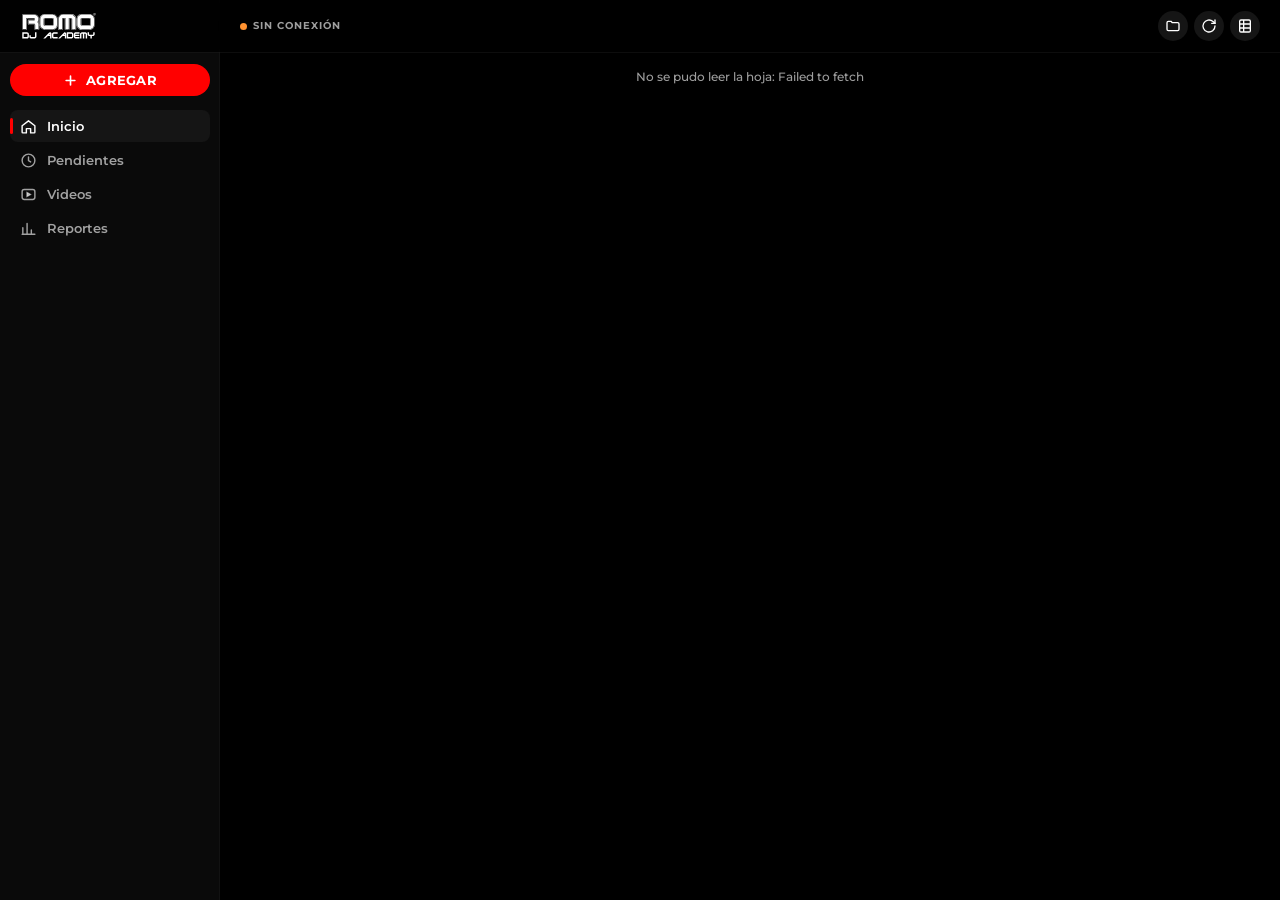
==== index.html @ 92b29b20 "La técnica de ROMO CAMBIOS ya no se pasa a notas: se limpia Marlon: la técnica no sirve para nada. S" ====
<!doctype html>
<html lang="es">
<head>
<meta charset="utf-8">
<!-- Evita que el navegador se quede con una versión vieja cacheada -->
<meta http-equiv="Cache-Control" content="no-cache, no-store, must-revalidate">
<meta http-equiv="Pragma" content="no-cache">
<meta http-equiv="Expires" content="0">
<meta name="viewport" content="width=device-width, initial-scale=1, viewport-fit=cover">
<meta name="theme-color" content="#000000">
<title>Content Team ROMO</title>
<link rel="preconnect" href="https://fonts.googleapis.com">
<link rel="preconnect" href="https://fonts.gstatic.com" crossorigin>
<link rel="stylesheet" href="https://fonts.googleapis.com/css2?family=Montserrat:wght@400;500;600;700;800;900&display=swap">
<style>
/* Marca ROMO (B1g1) + medidas del sistema Apple (apple-design-research). Pirulen/Terminator no se pueden usar en web (licencia de escritorio). */
:root{
  --negro:#000; --card:#0D0D0D; --card-2:#151515; --borde:#1A1A1A; --gris:#8A8A8A;
  --blanco:#fff; --l2:rgba(255,255,255,.62); --l3:rgba(255,255,255,.34);
  --rojo:#FF0000; --rojo-suave:rgba(255,0,0,.14); --cyan:#00FFFF;
  --verde:#30D158; --naranja:#FF9230;
  --fill:rgba(120,120,128,.24); --sep:rgba(84,84,88,.6);
  --font:"Montserrat",system-ui,-apple-system,"Segoe UI",Roboto,sans-serif;
  --m:16px; --tap:44px;
  --spring:linear(0, 0.060 4.2%, 0.186 8.3%, 0.329 12.5%, 0.464 16.7%, 0.583 20.8%, 0.681 25.0%, 0.759 29.2%, 0.820 33.3%, 0.866 37.5%, 0.902 41.7%, 0.928 45.8%, 0.948 50.0%, 0.962 54.2%, 0.973 58.3%, 0.981 62.5%, 0.986 66.7%, 0.990 70.8%, 0.993 75.0%, 0.995 79.2%, 0.996 83.3%, 0.997 87.5%, 0.998 91.7%, 0.999 95.8%, 1);
  --snappy:linear(0, 0.059 4.2%, 0.189 8.3%, 0.342 12.5%, 0.492 16.7%, 0.624 20.8%, 0.732 25.0%, 0.817 29.2%, 0.881 33.3%, 0.927 37.5%, 0.959 41.7%, 0.980 45.8%, 0.993 50.0%, 1.000 54.2%, 1.004 58.3%, 1.006 62.5%, 1.006 66.7%, 1.006 70.8%, 1.005 75.0%, 1.004 79.2%, 1.003 83.3%, 1.002 87.5%, 1.001 91.7%, 1.001 95.8%, 1);
}
@supports not (transition-timing-function: linear(0, 1)){:root{--spring:cubic-bezier(.25,.1,.25,1);--snappy:cubic-bezier(.25,.1,.25,1)}}
*{box-sizing:border-box;margin:0;padding:0}
html{background:var(--negro)}
body{background:var(--negro);color:var(--blanco);font-family:var(--font);-webkit-font-smoothing:antialiased;-moz-osx-font-smoothing:grayscale;font-size:16px;line-height:1.35;overflow-x:hidden}
button,input,textarea,select{font:inherit;color:inherit;-webkit-tap-highlight-color:transparent}
button{cursor:pointer;border:0;background:none}
button:focus{outline:none} button:focus-visible{outline:2px solid var(--cyan);outline-offset:2px}
.wrap{max-width:560px;margin:0 auto;padding:0 0 calc(110px + env(safe-area-inset-bottom))}

/* Barra de arriba */
.top{position:sticky;top:0;z-index:30;display:flex;align-items:center;justify-content:space-between;gap:10px;padding:calc(10px + env(safe-area-inset-top)) var(--m) 10px;background:rgba(0,0,0,.82);-webkit-backdrop-filter:blur(20px) saturate(180%);backdrop-filter:blur(20px) saturate(180%);box-shadow:0 .5px 0 var(--borde)}
.top img{height:30px;display:block}
.live{display:flex;align-items:center;gap:6px;font:700 11px/1 var(--font);letter-spacing:.1em;color:var(--l2);text-transform:uppercase}
.live i{width:7px;height:7px;border-radius:50%;background:var(--naranja)}
.live.ok i{background:var(--verde);box-shadow:0 0 0 3px rgba(48,209,88,.18)}
.top-act{display:flex;gap:6px}
.ico{width:var(--tap);height:var(--tap);border-radius:50%;display:grid;place-items:center;background:var(--card-2);color:var(--blanco);transition:opacity .3s}
.ico:active{opacity:.4;transition:none}
.ico svg{width:20px;height:20px}

/* Títulos */
.page-h{padding:18px var(--m) 4px}
.kicker{font:800 12px/16px var(--font);letter-spacing:.14em;text-transform:uppercase;color:var(--rojo)}
.h1{font:900 34px/38px var(--font);letter-spacing:-.01em;text-transform:uppercase;margin-top:4px}
.sec{display:flex;align-items:baseline;justify-content:space-between;padding:28px var(--m) 10px}
.sec h2{font:800 13px/18px var(--font);letter-spacing:.12em;text-transform:uppercase}
.sec span{font:500 13px/18px var(--font);color:var(--l2)}
.sub{font:500 15px/20px var(--font);color:var(--l2)}

/* Números grandes */
.hero{margin:12px var(--m) 0;border-radius:24px;background:var(--card);box-shadow:inset 0 0 0 1px var(--borde);padding:18px 18px 16px;position:relative;overflow:hidden}
.hero::after{content:"";position:absolute;right:-60px;top:-60px;width:200px;height:200px;border-radius:50%;background:radial-gradient(circle,rgba(255,0,0,.28),transparent 70%);pointer-events:none}
.hero-n{font:900 64px/1 var(--font);letter-spacing:-.03em;font-variant-numeric:tabular-nums}
.hero-row{display:flex;gap:10px;margin-top:14px}
.hero-row > div{flex:1;min-width:0;border-radius:16px;background:var(--card-2);padding:12px}
.mini-n{font:900 28px/1 var(--font);letter-spacing:-.02em;font-variant-numeric:tabular-nums}
.mini-l{font:700 10px/14px var(--font);letter-spacing:.06em;text-transform:uppercase;color:var(--l2);margin-top:6px}
.bar{height:8px;border-radius:4px;background:var(--fill);overflow:hidden;margin-top:14px;display:flex}
.bar i{display:block;height:100%}

/* Alertas */
.alerts{display:flex;gap:10px;overflow-x:auto;padding:0 var(--m) 2px;scroll-snap-type:x mandatory;scroll-padding-inline:var(--m);scrollbar-width:none}
.alerts::-webkit-scrollbar{display:none}
.alert{flex:none;width:78%;max-width:320px;scroll-snap-align:start;border-radius:20px;padding:14px 16px;background:var(--rojo);color:#fff;text-align:left}
.alert.low{background:var(--card);box-shadow:inset 0 0 0 1.5px var(--naranja)}
.alert b{display:block;font:900 20px/24px var(--font);text-transform:uppercase;letter-spacing:-.01em}
.alert small{display:block;font:700 12px/16px var(--font);letter-spacing:.08em;text-transform:uppercase;margin-top:6px;opacity:.9}
.alert.low small{color:var(--naranja)}
.alert:active{filter:brightness(.82);transition:none}

/* Tarjetas y filas */
.card{margin:0 var(--m);border-radius:20px;background:var(--card);box-shadow:inset 0 0 0 1px var(--borde);overflow:hidden}
.row{position:relative;display:flex;align-items:center;gap:12px;min-height:var(--tap);padding:12px 16px;width:100%;text-align:left;transition:background-color .3s}
button.row:active{background:var(--card-2);transition:none}
.row + .row::before{content:"";position:absolute;top:0;right:0;left:16px;height:.5px;background:var(--sep)}
.grow{flex:1;min-width:0}
.t{font:700 16px/21px var(--font)}
.m{font:500 13px/18px var(--font);color:var(--l2)}
.trunc{white-space:nowrap;overflow:hidden;text-overflow:ellipsis}
.num{font:900 22px/1 var(--font);font-variant-numeric:tabular-nums;text-align:right}
.num small{display:block;font:600 11px/14px var(--font);color:var(--l2);letter-spacing:.04em;margin-top:3px}
.dot{width:10px;height:10px;border-radius:50%;flex:none}
.pbar{height:5px;border-radius:3px;background:var(--fill);overflow:hidden;margin-top:8px}
.pbar i{display:block;height:100%;border-radius:3px}
.tag{display:inline-flex;align-items:center;gap:4px;font:800 10px/1 var(--font);letter-spacing:.1em;text-transform:uppercase;border-radius:6px;padding:4px 6px;white-space:nowrap}
.tag.red{background:var(--rojo);color:#fff} .tag.org{background:rgba(255,146,48,.16);color:var(--naranja)} .tag.ok{background:rgba(48,209,88,.14);color:var(--verde)} .tag.cy{background:rgba(0,255,255,.12);color:var(--cyan)} .tag.gr{background:var(--fill);color:var(--l2)}

/* Creadores */
.rank{width:26px;font:900 15px/1 var(--font);color:var(--l3);text-align:center;flex:none}
.rank.r1{color:var(--rojo)}
.av{width:40px;height:40px;border-radius:50%;flex:none;display:grid;place-items:center;font:900 14px/1 var(--font);background:var(--card-2);box-shadow:inset 0 0 0 1.5px var(--borde)}
.quota{display:flex;gap:3px;margin-top:8px}
.quota span{flex:1;height:6px;border-radius:3px;background:var(--fill);overflow:hidden}
.quota span i{display:block;height:100%;background:var(--rojo)}
.quota span i.full{background:var(--verde)}
.role{font:600 12px/16px var(--font);color:var(--l2);margin-top:2px}
.detail-role{display:none;padding:0 16px 14px 82px;font:500 13px/19px var(--font);color:var(--l2)}
.detail-role.open{display:block}

/* Segmentado y flechas */
.seg{position:relative;display:grid;grid-auto-flow:column;grid-auto-columns:1fr;background:var(--fill);border-radius:980px;padding:2px;height:36px;margin:0 var(--m)}
.seg button{position:relative;z-index:1;border-radius:980px;font:700 13px/1 var(--font);letter-spacing:.02em}
.seg button:active:not([aria-pressed="true"]){opacity:.45}
.seg .th{position:absolute;top:2px;bottom:2px;left:2px;border-radius:980px;background:#3A3A3C;transition:transform .75s var(--snappy)}
.nav-mes{display:flex;align-items:center;justify-content:space-between;margin:12px var(--m) 10px}
.nav-mes b{font:800 15px/20px var(--font);text-transform:capitalize}
.arrow{width:var(--tap);height:var(--tap);border-radius:50%;background:var(--card-2);font:700 20px/1 var(--font)}
.arrow:disabled{opacity:.25}
.arrow:active{opacity:.4}

/* Buscar y filtros */
.search{display:flex;align-items:center;gap:8px;height:44px;margin:12px var(--m) 0;padding:0 14px;border-radius:14px;background:var(--card-2);color:var(--l2)}
.search input{flex:1;min-width:0;border:0;background:none;outline:none;font:500 16px/22px var(--font);color:var(--blanco)}
.search input::placeholder{color:var(--l3)}
.chips{display:flex;gap:8px;overflow-x:auto;padding:12px var(--m) 2px;scrollbar-width:none}
.chips::-webkit-scrollbar{display:none}
.chip{flex:none;height:36px;border-radius:980px;padding:0 14px;background:var(--card-2);font:700 13px/1 var(--font);display:flex;align-items:center;gap:6px;white-space:nowrap}
.chip[aria-pressed="true"]{background:var(--blanco);color:#000}
.chip:active{opacity:.45;transition:none}

/* Filas de video */
.vid-act{display:flex;gap:6px;flex:none}
.btn{border-radius:980px;min-height:var(--tap);padding:0 18px;font:800 15px/1 var(--font);letter-spacing:.02em;display:inline-flex;align-items:center;justify-content:center;gap:6px;transition:filter .35s,opacity .35s,background-color .35s}
.btn:active{transition:none}
.btn-red{background:var(--rojo);color:#fff;text-transform:uppercase}
.btn-red:active{filter:brightness(.82)}
.btn-red:disabled{background:var(--fill);color:var(--l3);filter:none;cursor:default}
.btn-gray{background:var(--card-2);color:var(--blanco)}
.btn-gray:active{opacity:.4}
.btn-sm{min-height:36px;padding:0 12px;font-size:13px;text-transform:none;letter-spacing:0}
.btn-wide{width:100%;min-height:52px;font-size:16px}
.fill-dots{display:flex;gap:3px;margin-top:6px}
.fill-dots i{width:16px;height:4px;border-radius:2px;background:var(--fill)}
.fill-dots i.on{background:var(--verde)}

/* Data para Peter */
.dato{display:flex;align-items:center;gap:10px;padding:10px 16px}
.dato .lab{width:120px;flex:none;font:600 13px/17px var(--font)}
.dato .track{flex:1;height:10px;border-radius:5px;background:var(--fill);overflow:hidden}
.dato .track i{display:block;height:100%;background:var(--blanco);border-radius:5px}
[data-w]{transform:scaleX(0);transform-origin:left center}
[data-w].grown{transform:none;transition:transform .9s var(--spring)}
.dato .val{width:34px;text-align:right;font:800 14px/1 var(--font);font-variant-numeric:tabular-nums}
.empty{padding:22px 16px;text-align:center;color:var(--l2);font:500 14px/20px var(--font)}

/* Barra fija abajo: lo único que flota → cristal */
.tabbar{position:fixed;left:50%;transform:translateX(-50%);bottom:calc(12px + env(safe-area-inset-bottom));z-index:40;width:calc(100% - 24px);max-width:520px;height:66px;border-radius:980px;
  display:grid;grid-template-columns:1fr 1fr 76px 1fr 1fr;align-items:center;padding:0 6px;
  background:rgba(22,22,23,.72);-webkit-backdrop-filter:blur(20px) saturate(180%);backdrop-filter:blur(20px) saturate(180%);
  box-shadow:inset 0 0 0 .5px rgba(255,255,255,.18),inset 0 1px 0 rgba(255,255,255,.12),0 12px 30px -10px rgba(0,0,0,.8)}
.tabbar .tb{height:54px;border-radius:980px;display:flex;flex-direction:column;align-items:center;justify-content:center;gap:3px;font:700 10px/12px var(--font);letter-spacing:.04em;color:var(--l2);position:relative}
.tabbar .tb svg{width:24px;height:24px}
.tabbar .tb[aria-selected="true"]{color:var(--blanco)}
.tabbar .tb[aria-selected="true"]::after{content:"";position:absolute;bottom:3px;width:5px;height:5px;border-radius:50%;background:var(--rojo)}
.tabbar .tb:active{opacity:.45}
.tabbar .badge{position:absolute;top:4px;left:calc(50% + 6px);min-width:18px;height:18px;border-radius:9px;background:var(--rojo);color:#fff;font:800 10px/18px var(--font);padding:0 5px}
.fab{width:62px;height:62px;border-radius:50%;justify-self:center;background:var(--rojo);color:#fff;display:grid;place-items:center;box-shadow:0 6px 16px -6px rgba(0,0,0,.7);transition:filter .3s}
.fab:active{filter:brightness(.82);transition:none}
.fab svg{width:28px;height:28px}

/* Hoja (sheet) */
.dim{position:fixed;inset:0;background:rgba(0,0,0,.55);opacity:0;pointer-events:none;transition:opacity .3s;z-index:60}
.dim.show{opacity:1;pointer-events:auto}
.sheet{position:fixed;left:50%;bottom:0;z-index:61;width:100%;max-width:560px;max-height:calc(100% - 40px);background:#111;border-radius:30px 30px 0 0;display:flex;flex-direction:column;
  transform:translate(-50%,104%);transition:transform .45s ease-in;box-shadow:0 -10px 40px rgba(0,0,0,.6)}
.sheet.show{transform:translate(-50%,0);transition:transform .7s var(--spring)}
.grab{width:36px;height:5px;border-radius:3px;background:var(--l3);margin:8px auto 2px;flex:none}
.sh-head{display:flex;align-items:center;justify-content:space-between;padding:4px 8px 4px var(--m);flex:none}
.sh-body{overflow-y:auto;padding:0 0 12px;scrollbar-width:none}
.sh-body::-webkit-scrollbar{display:none}
.sh-foot{flex:none;padding:12px var(--m) calc(16px + env(safe-area-inset-bottom));box-shadow:0 -.5px 0 var(--sep);background:#111}
.close{width:var(--tap);height:var(--tap);border-radius:50%;background:var(--card-2);font:700 18px/1 var(--font);color:var(--l2)}
.step{display:flex;gap:12px;padding:18px var(--m) 0}
.step .n{width:28px;height:28px;border-radius:50%;flex:none;display:grid;place-items:center;font:900 13px/1 var(--font);background:var(--card-2);color:var(--l2);transition:background-color .3s,color .3s}
.step.done .n{background:var(--verde);color:#000}
.step .q{font:800 15px/20px var(--font);text-transform:uppercase;letter-spacing:.04em;margin:4px 0 10px}
.field{width:100%;border:0;border-radius:14px;background:var(--card-2);padding:12px 14px;font:500 16px/22px var(--font);outline:none;resize:none}
.field:focus{box-shadow:inset 0 0 0 2px var(--cyan)}
.field::placeholder{color:var(--l3)}
.pills{display:flex;flex-wrap:wrap;gap:8px}
.pill{min-height:40px;border-radius:980px;padding:0 14px;background:var(--card-2);font:700 14px/1 var(--font);transition:background-color .25s}
.pill[aria-checked="true"]{background:var(--rojo);color:#fff}
.pill:active{opacity:.5;transition:none}
.st{font:600 13px/18px var(--font);padding-top:6px}
.st.ok{color:var(--verde)} .st.bad{color:var(--naranja)} .st.idle{color:var(--l3)}
.miss{font:700 13px/18px var(--font);color:var(--naranja);text-align:center;min-height:26px;padding-bottom:8px}
.menu-big{display:grid;gap:10px;padding:8px var(--m) 4px}
.menu-big button{display:flex;align-items:center;gap:14px;border-radius:20px;background:var(--card-2);padding:16px;text-align:left;min-height:72px}
.menu-big button:active{opacity:.5}
.menu-big .mi{width:44px;height:44px;border-radius:14px;flex:none;display:grid;place-items:center;background:var(--rojo-suave);color:var(--rojo)}
.menu-big .mi svg{width:24px;height:24px}

.toast{position:fixed;left:50%;top:calc(70px + env(safe-area-inset-top));transform:translate(-50%,-14px);opacity:0;z-index:90;background:#2C2C2E;border-radius:980px;padding:11px 18px;font:700 14px/18px var(--font);white-space:nowrap;transition:transform .5s var(--spring),opacity .2s;pointer-events:none;max-width:92%}
.toast.show{transform:translate(-50%,0);opacity:1}
.skel{height:120px;margin:12px var(--m);border-radius:20px;background:linear-gradient(90deg,#0d0d0d 25%,#171717 50%,#0d0d0d 75%);background-size:200% 100%;animation:sk 1.2s linear infinite}
@keyframes sk{to{background-position:-200% 0}}
[hidden]{display:none!important}
.fab-l,.desk-col{display:none}
.l3{color:var(--l3)}

/* ================= ESCRITORIO (≥ 1024 px) =================
   Mismo color, letra y resortes. Cambia: barra lateral en vez de barra abajo,
   ficha como ventana centrada, hover en filas, controles más compactos. */
@media (min-width:1024px){
  :root{--m:24px;--side:232px}
  .top{padding:12px 28px 12px calc(var(--side) + 28px);z-index:45}
  .top img{position:fixed;left:28px;top:20px;height:34px}
  .top .live{margin-right:auto}
  .wrap{max-width:none;margin:0 0 0 var(--side);padding:0 12px 60px}
  .page-h{padding:28px var(--m) 4px}
  .h1{font-size:44px;line-height:48px}

  /* Barra lateral: lo único que flota → cristal */
  .tabbar{left:0;top:0;bottom:0;transform:none;width:var(--side);max-width:none;height:auto;border-radius:0;
    display:flex;flex-direction:column;align-items:stretch;gap:4px;padding:84px 14px 20px;z-index:35;
    background:rgba(13,13,13,.78);box-shadow:inset -.5px 0 0 var(--borde)}
  .tabbar .tb{flex-direction:row;justify-content:flex-start;gap:12px;height:44px;padding:0 14px;border-radius:12px;font:700 14px/1 var(--font);letter-spacing:0}
  .tabbar .tb svg{width:20px;height:20px}
  .tabbar .tb[aria-selected="true"]{background:var(--card-2)}
  .tabbar .tb[aria-selected="true"]::after{bottom:auto;left:0;top:12px;width:3px;height:20px;border-radius:2px}
  .tabbar .badge{position:static;margin-left:auto;top:auto;left:auto}
  .fab{order:-1;width:100%;height:48px;border-radius:980px;display:flex;gap:8px;justify-content:center;margin-bottom:14px;font:800 15px/1 var(--font);text-transform:uppercase;letter-spacing:.04em}
  .fab svg{width:20px;height:20px}
  .fab-l{display:inline}

  /* Inicio en grilla */
  .dash{display:grid;grid-template-columns:repeat(12,1fr);gap:0 8px;align-items:start}
  .dash > section{min-width:0}
  .b-hero{grid-column:1 / span 7}
  .b-ficha{grid-column:8 / span 5}
  .b-ficha .sec{padding-top:12px}
  .b-alert{grid-column:1 / -1;order:3}
  .b-cats{grid-column:1 / span 6;order:4}
  .b-crea{grid-column:7 / span 6;order:5}
  .b-mes{grid-column:1 / span 6;order:6}
  .b-data{grid-column:7 / span 6;order:7}
  .b-hero{order:1}.b-ficha{order:2}
  .hero{padding:24px}
  .hero-n{font-size:88px}
  .mini-n{font-size:34px}
  .alerts{flex-wrap:wrap;overflow:visible}
  .alert{width:auto;flex:1 1 220px;max-width:none}

  /* Grupos en dos columnas */
  .groups{display:grid;grid-template-columns:1fr 1fr;gap:0 8px;align-items:start}
  .groups > section{min-width:0}

  /* Videos: más columnas */
  .search{max-width:640px}
  .desk-col{display:block;flex:none}
  .desk-desc{flex:1.4;min-width:0;font:500 13px/18px var(--font);color:var(--l2);white-space:nowrap;overflow:hidden;text-overflow:ellipsis}
  .desk-est{width:96px;text-align:right}
  .groups .desk-col{display:none}

  /* Controles compactos (puntero preciso) */
  .ico,.arrow{width:36px;height:36px}
  .btn-sm{min-height:32px}
  .seg{max-width:360px}
  .nav-mes{max-width:none}

  /* Ficha: ventana centrada en vez de hoja desde abajo */
  .sheet{left:50%;top:50%;bottom:auto;width:600px;max-height:min(860px,calc(100vh - 64px));border-radius:24px;
    transform:translate(-50%,-48%) scale(.98);opacity:0;pointer-events:none;transition:transform .25s ease-in,opacity .2s ease-in}
  .sheet.show{transform:translate(-50%,-50%);opacity:1;pointer-events:auto;transition:transform .6s var(--spring),opacity .15s}
  .sheet .grab{display:none}
  .sh-head{padding:18px 14px 6px 24px}
  .sh-foot{padding:14px 24px 20px;border-radius:0 0 24px 24px}
  .step{padding-left:24px;padding-right:24px}
  .menu-big{padding:8px 24px 4px}
  .toast{top:20px}
}
@media (min-width:1024px) and (hover:hover){
  button.row:hover,.row:hover{background:var(--card-2)}
  .tabbar .tb:hover{background:rgba(255,255,255,.05);color:var(--blanco)}
  .chip:hover:not([aria-pressed="true"]),.pill:hover:not([aria-checked="true"]),.btn-gray:hover,.ico:hover,.arrow:hover:not(:disabled){background:#222}
  .alert:hover{filter:brightness(1.08)}
  .btn-red:hover:not(:disabled),.fab:hover{filter:brightness(1.1)}
  .vid-act{opacity:.9}
}

/* ===== Escritorio a escala Mac (apple-design-research · escritorio.md + tipografía macOS):
   texto 13, títulos 26, controles 28–32, barra lateral 220 con filas de 32 ===== */
@media (min-width:1024px){
  :root{--m:20px;--side:220px;--tap:32px}
  body{font-size:13px}
  .top{padding:8px 20px 8px calc(var(--side) + 20px);min-height:52px}
  .top img{left:22px;top:13px;height:26px}
  .live{font-size:10px}
  .ico,.arrow{width:30px;height:30px}
  .ico svg{width:16px;height:16px}
  .arrow{font-size:15px}

  .tabbar{padding:64px 10px 16px;gap:2px}
  .tabbar .tb{height:32px;padding:0 10px;gap:10px;border-radius:8px;font:600 13px/1 var(--font)}
  .tabbar .tb svg{width:17px;height:17px}
  .tabbar .tb[aria-selected="true"]::after{top:8px;height:16px}
  .tabbar .badge{min-width:20px;height:18px;font-size:11px;line-height:18px}
  .fab{height:32px;font:700 13px/1 var(--font);letter-spacing:.02em;margin-bottom:12px;box-shadow:none}
  .fab svg{width:15px;height:15px}

  .wrap{padding:0 8px 48px}
  .page-h{padding:20px var(--m) 2px}
  .kicker{font-size:11px;line-height:14px}
  .h1{font:800 26px/32px var(--font);letter-spacing:0;margin-top:2px}
  .sec{padding:22px var(--m) 8px}
  .sec h2{font-size:11px;line-height:14px}
  .sec span,.sub{font-size:12px;line-height:16px}

  .hero{padding:16px 18px;border-radius:16px}
  .hero::after{width:140px;height:140px;right:-40px;top:-40px;opacity:.7}
  .hero-n{font-size:48px}
  .hero-row{gap:8px;margin-top:12px}
  .hero-row > div{padding:10px 12px;border-radius:10px}
  .mini-n{font-size:22px}
  .mini-l{font-size:10px;margin-top:4px}
  .bar{height:6px;margin-top:12px}
  .b-ficha .sec{padding-top:20px}

  .alerts{display:grid;grid-template-columns:repeat(auto-fill,minmax(160px,1fr));gap:8px}
  .alert{width:auto;padding:10px 12px;border-radius:12px}
  .alert b{font:800 13px/17px var(--font)}
  .alert small{font:600 11px/14px var(--font);margin-top:3px;text-transform:none;letter-spacing:0}

  .card{border-radius:14px}
  .row{min-height:36px;padding:8px 14px;gap:10px}
  .row + .row::before{left:14px}
  .t{font:600 13px/17px var(--font)}
  .m{font:500 12px/16px var(--font)}
  .num{font-size:17px}
  .num small{font-size:10px;margin-top:2px}
  .dot{width:8px;height:8px}
  .pbar{height:4px;margin-top:6px}
  .rank{width:20px;font-size:12px}
  .av{width:28px;height:28px;font-size:11px}
  .role{font-size:11px;line-height:14px}
  .quota{margin-top:6px} .quota span{height:4px}
  .detail-role{padding:0 14px 10px 72px;font-size:12px;line-height:17px}
  .tag{font-size:9px;padding:3px 5px}
  .fill-dots i{width:12px;height:3px}
  .dato{padding:6px 14px}.dato .lab{width:110px;font-size:12px}.dato .track{height:6px}.dato .val{font-size:12px}
  .empty{font-size:12px;line-height:17px;padding:16px 14px}

  .seg{height:28px;max-width:280px}
  .seg button{font-size:12px}
  .nav-mes{margin:10px var(--m) 8px}
  .nav-mes b{font-size:13px}
  .search{height:32px;border-radius:8px;padding:0 10px;margin-top:10px;max-width:420px}
  .search input{font-size:13px}
  .chips{gap:6px;padding-top:10px}
  .chip{height:28px;padding:0 11px;font-size:12px}
  .btn{min-height:32px;padding:0 14px;font-size:13px}
  .btn-sm{min-height:26px;padding:0 10px;font-size:12px}
  .btn-wide{min-height:36px;font-size:13px}
  .desk-desc{font-size:12px}
  .desk-est{width:80px}

  .sheet{width:520px;max-width:520px;border-radius:16px}
  .sh-head{padding:14px 12px 4px 20px}
  .sh-head > div > div:last-child{font-size:22px!important;line-height:28px!important}
  .close{width:28px;height:28px;font-size:13px}
  .step{padding:14px 20px 0;gap:10px}
  .step .n{width:22px;height:22px;font-size:11px}
  .step .q{font-size:12px;line-height:16px;margin:3px 0 8px}
  .pills{gap:6px}
  .pill{min-height:28px;padding:0 11px;font-size:12px}
  .field{font-size:13px;line-height:18px;padding:8px 10px;border-radius:8px}
  .st,.miss{font-size:12px}
  .sh-foot{padding:12px 20px 16px;border-radius:0 0 16px 16px}
  .menu-big{padding:6px 20px 4px;gap:8px}
  .menu-big button{min-height:56px;padding:10px 12px;border-radius:12px}
  .menu-big .mi{width:32px;height:32px;border-radius:9px}
  .menu-big .mi svg{width:18px;height:18px}
  .toast{font-size:13px;padding:8px 14px}
}
@media (min-width:1440px){ .wrap{padding-right:40px} .dash,.groups{max-width:1280px} }

@media (prefers-reduced-motion:reduce){*{transition-duration:.12s!important;animation:none!important}}

/* ===== Formularios de la app (editar, agregar, tanda, guía) ===== */
.sh-title{font:900 30px/34px var(--font);text-transform:uppercase}
.form{display:grid;gap:12px;padding:6px var(--m) 0}
.fl{display:grid;gap:6px;min-width:0}
.fl > span{font:700 11px/14px var(--font);letter-spacing:.08em;text-transform:uppercase;color:var(--l2)}
.f2{display:grid;grid-template-columns:1fr 1fr;gap:10px}
select.field{appearance:none;-webkit-appearance:none;background-image:linear-gradient(45deg,transparent 50%,var(--l2) 50%),linear-gradient(135deg,var(--l2) 50%,transparent 50%);background-position:calc(100% - 18px) 50%,calc(100% - 13px) 50%;background-size:5px 5px;background-repeat:no-repeat;padding-right:32px;cursor:pointer}
input[type="date"].field{min-height:46px;color-scheme:dark}
.field{min-width:0;max-width:100%}
input[type="date"].field{width:100%;-webkit-appearance:none;appearance:none}
.seg-in{margin:0;height:40px}
details.datos{margin:22px var(--m) 0;border-radius:16px;background:var(--card);box-shadow:inset 0 0 0 1px var(--borde)}
details.datos summary{list-style:none;cursor:pointer;padding:14px 16px;font:800 13px/18px var(--font);letter-spacing:.1em;text-transform:uppercase;display:flex;justify-content:space-between}
details.datos summary::-webkit-details-marker{display:none}
details.datos summary::after{content:"⌄";color:var(--l2);transition:transform .3s}
details.datos[open] summary::after{transform:rotate(180deg)}
details.datos .form{padding:0 16px 16px}
.btn-del{justify-self:start;min-height:var(--tap);padding:0 4px;color:var(--rojo);font:700 14px/1 var(--font)}
.btn-del:active{opacity:.4}
.tools{display:flex;gap:10px;align-items:center;padding:0 var(--m)}
.tools .search{flex:1;margin:12px 0 0}
.sel-wrap{display:flex;align-items:center;gap:8px;margin-top:12px}
.sel{height:44px;border:0;border-radius:14px;background-color:var(--card-2);color:var(--blanco);padding:0 32px 0 12px;font:600 14px/1 var(--font);appearance:none;-webkit-appearance:none;background-image:linear-gradient(45deg,transparent 50%,var(--l2) 50%),linear-gradient(135deg,var(--l2) 50%,transparent 50%);background-position:calc(100% - 16px) 50%,calc(100% - 11px) 50%;background-size:5px 5px;background-repeat:no-repeat}
.sel-wrap .m{display:none}
.lnk{color:var(--cyan);font:700 13px/1 var(--font);text-decoration:underline}
.guia-ok{display:flex;flex-direction:column;gap:6px;border-radius:12px;background:var(--card-2);padding:12px;font:700 15px/1.2 var(--font)}
.guia-ok .tag{align-self:flex-start;margin-bottom:4px}
.guia-ok.bad span{color:var(--l2);text-decoration:line-through}
.cfg{display:grid;grid-template-columns:repeat(auto-fill,minmax(120px,1fr));gap:8px;margin-top:10px}
.cfg div{border-radius:12px;background:var(--card-2);padding:10px 12px;display:grid;gap:3px}
.cfg b{font:800 15px/1.2 var(--font)}
.gstep{display:flex;gap:10px;margin-top:10px;align-items:flex-start}
.gstep .n{width:24px;height:24px;border-radius:50%;flex:none;display:grid;place-items:center;font:900 12px/1 var(--font)}
.next-box{display:flex;gap:16px;align-items:center;border-radius:14px;background:var(--card-2);padding:14px 16px}
a.btn{text-decoration:none}
@media (min-width:1024px){
  .sh-title{font-size:22px;line-height:28px}
  .form{gap:10px}
  .fl > span{font-size:10px}
  input[type="date"].field{min-height:34px}
  .seg-in{height:30px}
  details.datos{margin:16px 20px 0;border-radius:12px}
  details.datos summary{padding:10px 14px;font-size:11px}
  details.datos .form{padding:0 14px 14px}
  .btn-del{min-height:28px;font-size:12px}
  .tools .search{margin-top:10px}
  .sel-wrap{margin-top:10px}.sel-wrap .m{display:inline}
  .sel{height:32px;border-radius:8px;font-size:12px}
  .guia-ok{font-size:13px;padding:10px}
  .cfg b{font-size:13px}
  .next-box{padding:10px 12px}
  .vid-act .btn-sm{min-width:28px}
}
</style>
</head>
<body>
<header class="top">
  <img src="logo-romo.svg" alt="ROMO DJ Academy">
  <div class="live" id="live"><i></i><span>Cargando</span></div>
  <div class="top-act">
    <button class="ico" aria-label="Carpeta de Drive" title="Carpeta de Drive" onclick="abrirDrive()"><svg viewBox="0 0 24 24" fill="none" stroke="currentColor" stroke-width="2" stroke-linecap="round" stroke-linejoin="round"><path d="M3 7a2 2 0 0 1 2-2h4l2 2h8a2 2 0 0 1 2 2v8a2 2 0 0 1-2 2H5a2 2 0 0 1-2-2z"/></svg></button>
    <button class="ico" aria-label="Revisar Drive y completar links" title="Revisar Drive y completar links ⬇" onclick="sincronizarDrive()"><svg viewBox="0 0 24 24" fill="none" stroke="currentColor" stroke-width="2" stroke-linecap="round"><path d="M21 12a9 9 0 1 1-3-6.7L21 8"/><path d="M21 3v5h-5"/></svg></button>
    <button class="ico" aria-label="Abrir la hoja" title="Abrir la hoja" onclick="abrirHoja()"><svg viewBox="0 0 24 24" fill="none" stroke="currentColor" stroke-width="2"><rect x="4" y="3" width="16" height="18" rx="2"/><path d="M4 9h16M4 15h16M10 3v18"/></svg></button>
  </div>
</header>

<main class="wrap" id="main"><div class="skel"></div><div class="skel"></div></main>

<nav class="tabbar" role="tablist">
  <button class="tb" role="tab" aria-selected="true" data-tab="inicio"><svg viewBox="0 0 24 24" fill="none" stroke="currentColor" stroke-width="2" stroke-linejoin="round"><path d="M3 11l9-7 9 7v9a1 1 0 0 1-1 1h-5v-6H9v6H4a1 1 0 0 1-1-1z"/></svg>Inicio</button>
  <button class="tb" role="tab" aria-selected="false" data-tab="pend"><svg viewBox="0 0 24 24" fill="none" stroke="currentColor" stroke-width="2" stroke-linecap="round"><circle cx="12" cy="12" r="9"/><path d="M12 7v5l3 2"/></svg>Pendientes<span class="badge" id="badge" hidden></span></button>
  <button class="fab" aria-label="Agregar" onclick="openAdd()"><svg viewBox="0 0 24 24" fill="none" stroke="currentColor" stroke-width="2.6" stroke-linecap="round"><path d="M12 5v14M5 12h14"/></svg><span class="fab-l">Agregar</span></button>
  <button class="tb" role="tab" aria-selected="false" data-tab="videos"><svg viewBox="0 0 24 24" fill="none" stroke="currentColor" stroke-width="2"><rect x="3" y="5" width="18" height="14" rx="3"/><path d="M10 9.5l4.5 2.5L10 14.5z" fill="currentColor"/></svg>Videos</button>
  <button class="tb" role="tab" aria-selected="false" data-tab="rep"><svg viewBox="0 0 24 24" fill="none" stroke="currentColor" stroke-width="2" stroke-linecap="round"><path d="M4 20V11M10 20V5M16 20v-6M21 20H3"/></svg>Reportes</button>
</nav>

<div class="dim" id="dim" onclick="closeSheet()"></div>
<div class="sheet" id="sheet" role="dialog" aria-modal="true"></div>
<div class="toast" id="toast"></div>

<script>
document.addEventListener('touchstart',()=>{},{passive:true});

/* ===================== CONEXIÓN (igual que la versión anterior) ===================== */
const SCRIPT_URL='https://script.google.com/macros/s/AKfycbxXMj7tetNujWtLkvyaFQfRJlJfn_MduZP6uDt24lzjznjlY8w0PQ4St1kOqt5Yx6Tb/exec';
const HOJA_URL='https://docs.google.com/spreadsheets/d/11nuBTHwAdPg8xraYVLUpsaTEAWaUNhAPL1PIbJuojfE/edit';
const NUBE_INBOX_DEFAULT='https://drive.google.com/drive/folders/1RkbNGYLg6RZaTDhCs7sxThXwMJc-T767';
const DRIVE_SINVOZ='https://drive.google.com/drive/folders/1EwH6F6YbSBHkoCqHfnp9jLI3nD79HN8L';
const AUDIOS_URL='https://friendship-tampa-tension-frontier.trycloudflare.com/files/ROMODJ%20VAUL/Material%20Romo/';
let NUBE_INBOX=NUBE_INBOX_DEFAULT;

async function apiGet(){
  const r=await fetch(SCRIPT_URL,{cache:'no-store'});const d=await r.json();
  if(d&&d.error)throw new Error(d.error);
  const cfg=d.find(v=>v.id==='CONFIG_NUBE');NUBE_INBOX=(cfg&&cfg.link)?cfg.link:NUBE_INBOX_DEFAULT;
  return d.filter(v=>v.id!=='CONFIG_NUBE');
}
// text/plain evita el preflight CORS que Apps Script no soporta
async function apiPost(action,payload){
  const r=await fetch(SCRIPT_URL,{method:'POST',headers:{'Content-Type':'text/plain;charset=utf-8'},body:JSON.stringify({action,...payload})});
  if(!r.ok)throw new Error('HTTP '+r.status);const d=await r.json();if(d.error)throw new Error(d.error);return d;
}
async function saveVideo(v){try{await apiPost('update',{video:v});return true}catch(e){toast('⚠ Error guardando: '+e.message);return false}}
async function insertVideo(v){try{await apiPost('insert',{video:v});return true}catch(e){toast('⚠ Error guardando '+v.nombre+': '+e.message);return false}}
async function deleteVideoDB(id){try{await apiPost('delete',{id});return true}catch(e){toast('⚠ No se pudo eliminar: '+e.message);return false}}

/* ===================== REGLAS (copiadas de la versión anterior) ===================== */
const CATEGORIES={'ESTUDIANTES':{color:'#448aff',prefix:'ES'},'DEMOSTRATIVAS':{color:'#c8ff00',prefix:'DM'},'ROMO ROOM':{color:'#e040fb',prefix:'RR'},'RELLENO':{color:'#888',prefix:'RLL'},'ROMO DJS':{color:'#ff6d00',prefix:'RDJ'},'VIDEOS 360':{color:'#1de9b6',prefix:'360'},'PEDRO ROMO':{color:'#ff4081',prefix:'PDR'},'MINISTERIO DE TRABAJO':{color:'#ffab00',prefix:'MDT'},'VIDEOS IA':{color:'#a78bfa',prefix:'IA'},'IA INFORMATIVO':{color:'#a78bfa',prefix:'IA'}};
const ROLES={MARLONT:'Director · Contenido especial',KIKE:'Admin de Ads · Estrategia',DANIEL:'Contenido en tanda · Volumen',TIPAN:'Contenido faltante · Llena huecos',LIZY:'Publicación'};
const ROLES_DET={MARLONT:'Hace que todo funcione con el equipo. Produce lo que nadie más puede hacer. Revisa las alertas y reparte según la prioridad de Kike.',KIKE:'Maneja las ADS de la academia. Define qué contenido hace falta según la campaña. Su palabra marca la prioridad de la semana.',DANIEL:'Contenido genérico, fácil y en cantidad: tandas rápidas para alimentar el buffer. Alimenta ESTUDIANTES y RELLENO.',TIPAN:'Ataca lo que esté en rojo. Clipea en CapCut y Viro Edit. Saca clips de entrevistas, ruedas de prensa y lives de TikTok de ROMO.',LIZY:'Publica los pendientes en TikTok, los pasa a PUBLICADO y llena la ficha de cada video.'};
const QUOTA_MENSUAL={DANIEL:40,TIPAN:40}; const META=20; const BUFFER_MIN=5;
const bufferLevel=p=>p===0?'crit':p<BUFFER_MIN?'low':'ok';
const catColor=c=>(CATEGORIES[c]||{color:'#8A8A8A'}).color;
function parseFecha(s){if(!s)return null;s=String(s).trim();if(/^\d{4}-\d{2}-\d{2}/.test(s)){const[y,m,d]=s.slice(0,10).split('-').map(Number);return new Date(y,m-1,d)}
  const meses={enero:0,febrero:1,marzo:2,abril:3,mayo:4,junio:5,julio:6,agosto:7,septiembre:8,setiembre:8,octubre:9,noviembre:10,diciembre:11},en={jan:0,feb:1,mar:2,apr:3,may:4,jun:5,jul:6,aug:7,sep:8,oct:9,nov:10,dec:11};
  const parts=s.toLowerCase().replace(/de\s+/g,' ').replace(/[^a-z0-9\s]/g,' ').trim().split(/\s+/);let day=1,month=-1,year=-1,dayFound=false;
  parts.forEach(p=>{if(meses[p]!==undefined)month=meses[p];else if(en[p]!==undefined&&month===-1)month=en[p];else if(/^20\d\d$/.test(p)&&year===-1)year=+p;else if(/^\d{1,2}$/.test(p)&&!dayFound){day=+p;dayFound=true}});
  if(month===-1||year===-1)return null;return new Date(year,month,day)}
const isoDe=d=>`${d.getFullYear()}-${String(d.getMonth()+1).padStart(2,'0')}-${String(d.getDate()).padStart(2,'0')}`;
const hoyIso=()=>isoDe(new Date());
const monthKey=(off=0)=>{const n=new Date(),t=new Date(n.getFullYear(),n.getMonth()+off,1);return `${t.getFullYear()}-${String(t.getMonth()+1).padStart(2,'0')}`};
const vMonth=v=>{const d=parseFecha(v.fecha);return d?`${d.getFullYear()}-${String(d.getMonth()+1).padStart(2,'0')}`:null};
const monthName=(off=0)=>{const d=new Date();d.setDate(1);d.setMonth(d.getMonth()+off);return d.toLocaleString('es-ES',{month:'long',year:'numeric'})};
const fmtFecha=s=>{const d=parseFecha(s);return d?d.toLocaleDateString('es-ES',{day:'numeric',month:'short',year:'2-digit'}).replace('.',''):(s||'—')};
const esArchivo=u=>!!u&&(u.includes('drive.google.com/uc')||u.includes('drive.google.com/file')||u.includes('/files/'));
const esc=s=>String(s??'').replace(/[&<>"']/g,c=>({'&':'&amp;','<':'&lt;','>':'&gt;','"':'&quot;',"'":'&#39;'}[c]));
const who=v=>(v.creador||'').trim().toUpperCase();
const normCod=s=>String(s||'').toUpperCase().replace(/\s+/g,'');
const allCats=()=>[...new Set([...Object.keys(CATEGORIES).filter(c=>c!=='VIDEOS IA'),...videos.map(v=>v.categoria)])].filter(c=>c&&c!=='CONFIG');
const creadores=()=>[...new Set(['MARLONT','DANIEL','TIPAN','WLADO','KIKE','LIZY',...videos.map(who)])].filter(Boolean).sort();
// Siguiente número libre de una categoría (PREFIJO + 3 dígitos, pegado)
function nextNumber(cat){const c=CATEGORIES[cat];if(!c)return null;const re=new RegExp('^'+c.prefix.replace(/[.*+?^${}()|[\]\\]/g,'\\$&')+'0*(\\d+)$');let max=0,count=0;
  videos.forEach(v=>{const m=normCod(v.nombre).match(re);if(m){count++;max=Math.max(max,parseInt(m[1]))}});
  return{prefix:c.prefix,last:max,count,next:c.prefix+String(max+1).padStart(3,'0')}}

/* ===================== FICHA (nuevo · 12-10-2026) =====================
   Para saber de qué video vino un lead: link + tema + formato + oferta + descripción
   tal cual se publicó. Es obligatoria al pasar un video a PUBLICADO. */
const TEMAS=['Clase demo','Testimonio','Técnica DJ','Curso / programa','Certificado MDT','Evento / fiesta','Equipo / cabina','Humor / trend'];
const FORMATOS=['A cámara','Clase grabada','Antes / después','Voz en off IA','Clip de evento','Video 360'];
const OFERTAS=['Clase demo gratis','Inscripción al curso','Certificado MDT','Seguir la cuenta'];
const DESC_MIN=40; // menos que esto es una etiqueta (ROMO CAMBIOS pone la técnica), no la descripción publicada
const linkOk=u=>/tiktok\.com\/@[^/]+\/video\/\d{10,}|v[mt]\.tiktok\.com\/\w+/.test(u||'');
const firstLine=s=>((s||'').split('\n').find(l=>l.trim())||'').trim().toLowerCase();
const esDescReal=s=>(s||'').trim().length>=DESC_MIN;
// Etiquetas que ROMO CAMBIOS escribía en DESCRIPCION hasta el 12-10-2026. No son descripción: se limpian al guardar.
const TECNICAS=['CLASE DE DJ GRATIS','MEZCLA MÉTRICA','MEZCLA METRICA','MEZCLA DE CORTE','MEZCLA DE ARRASTRE','MEZCLA CON STEMS'];
const esTecnica=s=>TECNICAS.includes((s||'').trim().toUpperCase());
function descState(d,id){if(!d||!d.trim())return{ok:false,msg:'Falta pegar la descripción'};if(d.trim().length<DESC_MIN)return{ok:false,msg:'Muy corta: pega la descripción completa del post'};
  const fl=firstLine(d),dup=videos.find(x=>x.id!==id&&esDescReal(x.descripcion)&&firstLine(x.descripcion)===fl);
  if(dup)return{ok:false,dup:true,msg:`Empieza igual que la de ${dup.nombre}. Cambia la primera línea para que Peter las distinga.`};return{ok:true,msg:'Descripción única ✓'}}
const fichaOk=(v,f)=>f==='tiktok'?linkOk(v.tiktok):f==='descripcion'?descState(v.descripcion,v.id).ok:!!v[f];
// Interruptor: tema/formato/oferta necesitan el Code.gs nuevo (Code-ficha-completa.gs) desplegado en Apps Script.
// Mientras sea false, la ficha es link de TikTok + descripción, que ya se guardan con el backend de siempre.
const FICHA_COMPLETA=false;
const FICHA=FICHA_COMPLETA?['tiktok','tema','formato','oferta','descripcion']:['tiktok','descripcion'],FL={tiktok:'link de TikTok',tema:'tema',formato:'formato',oferta:'oferta',descripcion:'descripción'};
const fichaN=v=>FICHA.filter(f=>fichaOk(v,f)).length;

/* ===================== ESTADO ===================== */
let videos=[],tab='inicio',mesOff=0,repPer='semana',repOff=0,pendQ='',vLimit=100;
let filtro={q:'',cat:'',est:'todos',orden:'nuevos'};
const $=s=>document.querySelector(s);
function toast(m){const t=$('#toast');t.textContent=m;t.classList.add('show');clearTimeout(t._h);t._h=setTimeout(()=>t.classList.remove('show'),2600)}
function setLive(st){const l=$('#live');l.className='live'+(st==='ok'?' ok':'');$('#live span').textContent={ok:'En vivo',syncing:'Sincronizando',error:'Sin conexión'}[st]}
const hashVideos=a=>a.map(v=>[v.id,v.estado,v.creador,v.link,v.tiktok,v.vistas,v.descripcion,v.tema,v.formato,v.oferta,v.nombre,v.categoria,v.fecha].join('¦')).join('|');
let _hash='';

async function load(){
  setLive('syncing');
  try{const c=localStorage.getItem('romocont_cache');if(c){videos=JSON.parse(c).filter(v=>v.id!=='CONFIG_NUBE');render()}}catch(e){}
  try{videos=await apiGet();try{localStorage.setItem('romocont_cache',JSON.stringify(videos))}catch(e){}setLive('ok')}
  catch(e){setLive('error');if(!videos.length){$('#main').innerHTML=`<div class="empty">No se pudo leer la hoja: ${esc(e.message)}</div>`;return}}
  _hash=hashVideos(videos);render();
  // Tiempo real: cada 60 s trae la hoja y solo repinta si algo cambió
  setInterval(async()=>{try{const d=await apiGet();const h=hashVideos(d);setLive('ok');if(h===_hash)return;_hash=h;videos=d;
    try{localStorage.setItem('romocont_cache',JSON.stringify(d))}catch(e){}
    const a=document.activeElement;if($('#sheet').classList.contains('show')||(a&&/INPUT|TEXTAREA|SELECT/.test(a.tagName)))return; // no interrumpir a quien escribe
    render()}catch(e){setLive('error')}},60000);
}
async function recargar(){try{videos=await apiGet();_hash=hashVideos(videos);try{localStorage.setItem('romocont_cache',JSON.stringify(videos))}catch(e){}setLive('ok')}catch(e){setLive('error')}render()}

document.querySelectorAll('.tb').forEach(b=>b.onclick=()=>tabTo(b.dataset.tab));
function tabTo(t){tab=t;document.querySelectorAll('.tb').forEach(x=>x.setAttribute('aria-selected',x.dataset.tab===t));render();scrollTo({top:0})}
function render(){
  if(!videos.length&&tab!=='guia')return;
  const pend=videos.filter(v=>v.estado==='PENDIENTE').length;const bd=$('#badge');bd.hidden=!pend;bd.textContent=pend;
  ({inicio:rInicio,pend:rPend,videos:rVideos,rep:rRep,tanda:rTanda,guia:rGuia})[tab]();
}

/* ===================== INICIO ===================== */
function catsStats(){return allCats().filter(cat=>videos.some(v=>v.categoria===cat)).map(cat=>{const cv=videos.filter(v=>v.categoria===cat);const p=cv.filter(v=>v.estado==='PENDIENTE').length;
  return{cat,total:cv.length,pub:cv.length-p,pend:p,buf:bufferLevel(p)}}).sort((a,b)=>({crit:0,low:1,ok:2}[a.buf]-{crit:0,low:1,ok:2}[b.buf])||a.pend-b.pend)}
function rInicio(){
  const total=videos.length,pub=videos.filter(v=>v.estado==='PUBLICADO').length,pend=total-pub;
  const pubs=videos.filter(v=>v.estado==='PUBLICADO'),comp=pubs.filter(v=>fichaN(v)===FICHA.length).length,conDesc=pubs.filter(v=>esDescReal(v.descripcion)).length;
  const cats=catsStats(),alertas=cats.filter(c=>c.buf!=='ok');
  $('#main').innerHTML=`
  <div class="page-h"><div class="kicker">Content Team</div><div class="h1">Dashboard</div></div>
  <div class="dash"><section class="b-hero"><div class="hero">
    <div class="mini-l" style="margin:0 0 6px">Videos registrados · ${Math.round(pub/total*100)}% publicado</div>
    <div class="hero-n" data-count="${total}">0</div>
    <div class="bar"><i style="width:0;background:var(--verde)" data-w="${pub/total*100}"></i><i style="width:0;background:var(--rojo)" data-w="${pend/total*100}"></i></div>
    <div class="hero-row">
      <div><div class="mini-n" style="color:var(--verde)" data-count="${pub}">0</div><div class="mini-l">Publicados</div></div>
      <div><div class="mini-n" style="color:var(--rojo)" data-count="${pend}">0</div><div class="mini-l">Pendientes</div></div>
      <div><div class="mini-n" data-count="${cats.length}">0</div><div class="mini-l">Categorías</div></div>
    </div>
  </div></section>
  ${alertas.length?`<section class="b-alert"><div class="sec"><h2>🚨 Producir ya</h2><span>${alertas.length} categorías</span></div>
  <div class="alerts">${alertas.map(c=>`<button class="alert ${c.buf==='low'?'low':''}" onclick="goCat('${esc(c.cat)}')"><b>${esc(c.cat)}</b><small>${c.buf==='crit'?'Sin contenido · 0 en buffer':`Buffer bajo · faltan ${BUFFER_MIN-c.pend}`}</small></button>`).join('')}</div></section>`:''}
  <section class="b-ficha"><div class="sec"><h2>Ficha para Peter</h2><span>publicados</span></div>
  <div class="card"><div class="row" style="display:block">
    <div style="display:flex;align-items:baseline;gap:8px"><span class="mini-n" style="color:var(--cyan)">${conDesc}</span><span class="m">de ${pubs.length} tienen descripción · ${comp} con ficha completa</span></div>
    <div class="pbar" style="height:8px"><i style="width:0;background:var(--cyan)" data-w="${pubs.length?conDesc/pubs.length*100:0}"></i></div>
    <div class="m" style="margin-top:10px">Sin descripción Peter no puede saber de qué video vino un lead.</div>
    <button class="btn btn-gray btn-sm" style="margin-top:12px" onclick="filtro={...filtro,q:'',cat:'',est:'sinficha'};tabTo('videos')">Ver los ${pubs.length-comp} sin ficha completa →</button>
  </div></div></section>
  <section class="b-cats"><div class="sec"><h2>Por categoría</h2><span>buffer = pendientes</span></div>
  <div class="card">${cats.map(c=>`<button class="row" onclick="goCat('${esc(c.cat)}')"><span class="dot" style="background:${catColor(c.cat)}"></span>
    <div class="grow"><div class="t trunc">${esc(c.cat)}</div><div class="m">${c.pub} publicados · ${Math.round(c.pub/c.total*100)}%</div><div class="pbar"><i style="width:0;background:${catColor(c.cat)}" data-w="${c.pub/c.total*100}"></i></div></div>
    <div class="num" style="color:${c.buf==='crit'?'var(--rojo)':c.buf==='low'?'var(--naranja)':'var(--blanco)'}">${c.pend}<small>buffer</small></div></button>`).join('')}</div></section>
  <section class="b-crea"><div class="sec"><h2>Top creadores</h2><span>histórico</span></div>
  <div class="card" id="creadores">${rCreadores()}</div></section>
  <section class="b-mes"><div class="sec"><h2>Por mes</h2><span>meta ${META} publicados</span></div>
  <div class="nav-mes"><button class="arrow" onclick="mesOff--;rInicioMes()" aria-label="Mes anterior">‹</button><b id="mes-lbl"></b><button class="arrow" id="mes-next" onclick="mesOff++;rInicioMes()" aria-label="Mes siguiente">›</button></div>
  <div class="card" id="mes"></div></section>
  ${FICHA_COMPLETA?`<section class="b-data"><div class="sec"><h2>Data para Peter</h2><span>con ficha</span></div>
  <div class="card">${rDataPeter()}</div></section>`:''}</div>`;
  rInicioMes();animate();
}
function rCreadores(){
  const map={},mes=monthKey(0);videos.forEach(v=>{const c=who(v);if(!c)return;map[c]=map[c]||{total:0,pub:0,pend:0,mes:0};map[c].total++;v.estado==='PUBLICADO'?map[c].pub++:map[c].pend++;if(vMonth(v)===mes)map[c].mes++});
  return Object.entries(map).sort((a,b)=>b[1].pub-a[1].pub).map(([n,s],i)=>{const q=QUOTA_MENSUAL[n];let quota='';
    if(q){const ps=q/4;quota=`<div class="quota">${[0,1,2,3].map(k=>{const l=Math.max(0,Math.min(ps,s.mes-k*ps));return `<span><i class="${l>=ps?'full':''}" style="width:0" data-w="${l/ps*100}"></i></span>`}).join('')}</div><div class="m" style="margin-top:4px">Mes: ${s.mes}/${q} ${s.mes>=q?'✅ completo':'· faltan '+(q-s.mes)}</div>`}
    return `<button class="row" onclick="this.nextElementSibling&&this.nextElementSibling.classList.toggle('open')"><span class="rank ${i===0?'r1':''}">#${i+1}</span><div class="av">${esc(n.slice(0,2))}</div>
      <div class="grow"><div class="t">${esc(n)}</div>${ROLES[n]?`<div class="role">${ROLES[n]}</div>`:''}<div class="m" style="margin-top:2px"><span style="color:var(--verde)">✓ ${s.pub}</span> · <span style="color:var(--naranja)">⧖ ${s.pend}</span></div>${quota}</div>
      <div class="num">${s.total}<small>videos</small></div></button>${ROLES_DET[n]?`<div class="detail-role">${ROLES_DET[n]}</div>`:''}`}).join('');
}
function rInicioMes(){
  const k=monthKey(mesOff),pk=monthKey(mesOff-1);$('#mes-lbl').textContent=monthName(mesOff);$('#mes-next').disabled=mesOff>=0;
  const grp=key=>{const m={};videos.filter(v=>who(v)&&v.estado==='PUBLICADO'&&vMonth(v)===key).forEach(v=>{m[who(v)]=(m[who(v)]||0)+1});return m};
  const cur=grp(k),prev=grp(pk),ent=Object.entries(cur).sort((a,b)=>b[1]-a[1]),prevEnt=Object.entries(prev).sort((a,b)=>b[1]-a[1]);
  $('#mes').innerHTML=(ent.length?ent.map(([n,c])=>{const d=c-(prev[n]||0),ok=c>=META;return `<div class="row" style="display:block"><div style="display:flex;align-items:baseline;justify-content:space-between;gap:8px">
      <span class="t">${esc(n)}</span><span><span class="mini-n" style="font-size:24px;color:${ok?'var(--verde)':'var(--blanco)'}">${c}</span><span class="m"> /${META}</span>${d?`<span class="m" style="margin-left:6px;color:${d>0?'var(--verde)':'var(--rojo)'}">${d>0?'+':''}${d}</span>`:''}</span></div>
      <div class="pbar"><i style="width:${Math.min(100,c/META*100)}%;background:${ok?'var(--verde)':'var(--rojo)'}"></i></div>
      <div style="margin-top:8px">${ok?'<span class="tag ok">✓ Meta alcanzada · comisiona</span>':`<span class="m">Faltan ${META-c} para comisionar</span>`}</div></div>`}).join('')
    :`<div class="empty">Sin videos publicados con fecha de ${monthName(mesOff)}</div>`)
    +(prevEnt.length?`<div class="row m" style="text-transform:capitalize;font-weight:700">${monthName(mesOff-1)} (anterior)</div>`+prevEnt.map(([n,c])=>`<div class="row"><span class="grow m" style="color:var(--blanco)">${esc(n)}</span><b style="font:800 15px/1 var(--font)">${c}</b>${c>=META?'<span class="tag ok">Comisionó</span>':`<span class="m">de ${META}</span>`}</div>`).join(''):'');
}
function rDataPeter(){
  const con=videos.filter(v=>v.estado==='PUBLICADO'&&(v.tema||v.formato||v.oferta));
  if(!con.length)return `<div class="empty">Aquí sale cuántos videos hay de cada <b>tema</b>, <b>formato</b> y <b>oferta</b>.<br><br>Aparece apenas se llenen las primeras fichas.</div>`;
  const blk=(t,k)=>{const m={};con.forEach(v=>v[k]&&(m[v[k]]=(m[v[k]]||0)+1));const e=Object.entries(m).sort((a,b)=>b[1]-a[1]),mx=e[0]?.[1]||1;
    return `<div class="row m" style="font-weight:800;letter-spacing:.1em;text-transform:uppercase">${t}</div>`+e.map(([n,c])=>`<div class="dato"><span class="lab trunc">${esc(n)}</span><span class="track"><i style="width:0" data-w="${c/mx*100}"></i></span><span class="val">${c}</span></div>`).join('')};
  return blk('Tema','tema')+blk('Formato','formato')+blk('Oferta','oferta');
}
function goCat(c){filtro={...filtro,q:'',cat:c,est:'todos'};vLimit=100;tabTo('videos')}
function animate(){
  const bars=document.querySelectorAll('[data-w]');bars.forEach(i=>i.style.width=i.dataset.w+'%');void document.body.offsetWidth;bars.forEach(i=>i.classList.add('grown'));
  const red=matchMedia('(prefers-reduced-motion: reduce)').matches;
  document.querySelectorAll('[data-count]').forEach(el=>{const to=+el.dataset.count;if(red||document.hidden){el.textContent=to;return}const t0=performance.now(),D=700;
    const f=t=>{const p=Math.min(1,(t-t0)/D),e=1-Math.pow(1-p,3);el.textContent=Math.round(to*e);if(p<1)requestAnimationFrame(f);else el.textContent=to};requestAnimationFrame(f);setTimeout(()=>el.textContent=to,D+200)});
}

/* ===================== FILAS DE VIDEO ===================== */
function rowVideo(v,opts={}){const n=fichaN(v);
  const file=esArchivo(v.link)?`<a class="btn btn-gray btn-sm" href="${esc(v.link)}" target="_blank" rel="noopener" title="Descargar de Drive" aria-label="Descargar ${esc(v.nombre)}">⬇</a>`
    :(opts.subir?`<a class="btn btn-gray btn-sm l3" href="${esc(NUBE_INBOX)}" target="_blank" rel="noopener" title="No está en Drive: súbelo a VIDEOS LISTOS PARA SUBIR">📤</a>`:'');
  const copy=esDescReal(v.descripcion)?`<button class="btn btn-gray btn-sm" onclick="copyDesc('${esc(v.id)}')" title="Copiar descripción" aria-label="Copiar descripción de ${esc(v.nombre)}">📋</button>`:'';
  const main=v.estado==='PENDIENTE'?`<button class="btn btn-red btn-sm" onclick="openEditor('${esc(v.id)}','publicar')">Publicar</button>`
    :`<button class="btn btn-gray btn-sm" onclick="openEditor('${esc(v.id)}','editar')">${n===FICHA.length?'Editar':'Ficha'}</button>`;
  return `<div class="row"><span class="dot" style="background:${catColor(v.categoria)}"></span>
    <div class="grow"><div class="t">${esc(v.nombre)}</div><div class="m trunc">${esc(v.categoria)} · ${esc(who(v)||'sin creador')} · ${esc(fmtFecha(v.fecha))}</div>
    <div class="fill-dots" title="Ficha ${n}/${FICHA.length}">${FICHA.map(f=>`<i class="${fichaOk(v,f)?'on':''}"></i>`).join('')}</div></div>
    <div class="desk-col desk-desc">${esDescReal(v.descripcion)?esc(firstLine(v.descripcion)):`<span class="l3">${v.descripcion?esc(v.descripcion):'Sin descripción'}</span>`}</div>
    <div class="desk-col desk-est">${v.estado==='PUBLICADO'?'<span class="tag ok">Publicado</span>':'<span class="tag org">Pendiente</span>'}</div>
    <div class="vid-act">${file}${copy}${main}${v.estado==='PENDIENTE'?`<button class="btn btn-gray btn-sm" onclick="openEditor('${esc(v.id)}','editar')" title="Editar" aria-label="Editar ${esc(v.nombre)}">✎</button>`:''}</div></div>`}
function copyDesc(id){const v=videos.find(x=>x.id===id);if(!v||!v.descripcion)return;
  navigator.clipboard.writeText(v.descripcion).then(()=>toast('📋 Descripción de '+v.nombre+' copiada ✓'),()=>toast('⚠ No se pudo copiar'))}

/* ===================== PENDIENTES ===================== */
function rPend(){
  const all=videos.filter(v=>v.estado==='PENDIENTE');const list=all.filter(v=>!pendQ||(v.nombre+' '+v.categoria+' '+who(v)).toLowerCase().includes(pendQ));
  const byCat={};list.forEach(v=>(byCat[v.categoria]=byCat[v.categoria]||[]).push(v));
  $('#main').innerHTML=`<div class="page-h"><div class="kicker">${all.length} por publicar</div><div class="h1">Pendientes</div></div>
    <label class="search"><span>⌕</span><input id="pq" placeholder="Buscar código: IA011, ES 134…" value="${esc(pendQ)}" autocomplete="off"></label>
    <div class="groups">${Object.entries(byCat).map(([c,vs])=>`<section><div class="sec"><h2 style="color:${catColor(c)}">${esc(c)}</h2><span>${vs.length}</span></div><div class="card">${vs.map(v=>rowVideo(v)).join('')}</div></section>`).join('')||`<div class="empty">${all.length?'Nada pendiente con esa búsqueda':'🎉 No hay videos pendientes'}</div>`}</div>`;
  const q=$('#pq');q.oninput=()=>{pendQ=q.value.toLowerCase();const pos=q.selectionStart;rPend();const n=$('#pq');n.focus();n.setSelectionRange(pos,pos)};
}

/* ===================== VIDEOS ===================== */
function rVideos(){
  const f=filtro;let list=videos.filter(v=>(!f.cat||v.categoria===f.cat)&&(f.est==='todos'||(f.est==='pub'&&v.estado==='PUBLICADO')||(f.est==='pend'&&v.estado==='PENDIENTE')||(f.est==='sinficha'&&v.estado==='PUBLICADO'&&fichaN(v)<FICHA.length))&&(!f.q||(v.nombre+' '+(v.descripcion||'')+' '+who(v)+' '+v.categoria).toLowerCase().includes(f.q)));
  const ts=v=>{const d=parseFecha(v.fecha);return d?d.getTime():0};
  if(f.orden==='nuevos')list=list.slice().reverse();
  else if(f.orden==='fecha')list=list.slice().sort((a,b)=>ts(b)-ts(a));
  else if(f.orden==='codigo')list=list.slice().sort((a,b)=>normCod(a.nombre).localeCompare(normCod(b.nombre),'es',{numeric:true}));
  else if(f.orden==='creador')list=list.slice().sort((a,b)=>who(a).localeCompare(who(b)));
  const total=list.length,shown=list.slice(0,vLimit);
  const ch=(k,v,l)=>`<button class="chip" aria-pressed="${filtro[k]===v}" data-k="${k}" data-v="${esc(v)}">${l}</button>`;
  $('#main').innerHTML=`<div class="page-h"><div class="kicker">${videos.length} en la hoja</div><div class="h1">Videos</div></div>
    <div class="tools"><label class="search"><span>⌕</span><input id="vq" placeholder="Código, creador o texto de la descripción" value="${esc(f.q)}" autocomplete="off"></label>
    <label class="sel-wrap"><span class="m">Orden</span><select id="vorden" class="sel"><option value="nuevos">Más nuevos</option><option value="fecha">Por fecha</option><option value="codigo">Por código</option><option value="creador">Por creador</option></select></label></div>
    <div class="chips">${ch('est','todos','Todos')}${ch('est','pend','Pendientes')}${ch('est','pub','Publicados')}${ch('est','sinficha','⚠ Sin ficha')}</div>
    <div class="chips" style="padding-top:8px">${ch('cat','','Todas')}${allCats().filter(c=>videos.some(v=>v.categoria===c)).map(c=>ch('cat',c,`<span class="dot" style="width:8px;height:8px;background:${catColor(c)}"></span>${esc(c)}`)).join('')}</div>
    <div class="sec"><h2>${total} videos</h2><span>${total>shown.length?`mostrando ${shown.length}`:''}</span></div>
    <div class="card">${shown.map(v=>rowVideo(v,{subir:true})).join('')||'<div class="empty">Sin resultados</div>'}</div>
    ${total>shown.length?`<div style="padding:14px var(--m)"><button class="btn btn-gray btn-wide" onclick="vLimit+=200;rVideos()">Mostrar más (${total-shown.length})</button></div>`:''}`;
  $('#vorden').value=f.orden;$('#vorden').onchange=e=>{filtro.orden=e.target.value;rVideos()};
  document.querySelectorAll('#main .chip').forEach(b=>b.onclick=()=>{filtro[b.dataset.k]=b.dataset.v;vLimit=100;rVideos()});
  const q=$('#vq');q.oninput=()=>{filtro.q=q.value.toLowerCase();vLimit=100;const p=q.selectionStart;rVideos();const n=$('#vq');n.focus();n.setSelectionRange(p,p)};
}

/* ===================== REPORTES ===================== */
function rRep(){
  const sem=repPer==='semana';let label,inP;
  if(sem){const d=new Date();d.setHours(0,0,0,0);d.setDate(d.getDate()-((d.getDay()+6)%7)+repOff*7);const e=new Date(d);e.setDate(e.getDate()+7);const fin=new Date(e);fin.setDate(fin.getDate()-1);
    const fm=x=>x.getDate()+' '+x.toLocaleString('es-ES',{month:'short'}).replace('.','');label=`${repOff===0?'Esta semana':repOff===-1?'Semana pasada':'Hace '+(-repOff)+' sem'} · ${fm(d)}–${fm(fin)}`;inP=v=>{const x=parseFecha(v.fecha);return x&&x>=d&&x<e}}
  else{label=(repOff===-1?'Mes pasado · ':'')+monthName(repOff);const k=monthKey(repOff);inP=v=>vMonth(v)===k}
  const m={};videos.forEach(v=>{const c=who(v);if(c&&inP(v))m[c]=(m[c]||0)+1});const ord=Object.entries(m).sort((a,b)=>b[1]-a[1]);
  const cats=catsStats().sort((a,b)=>a.pend-b.pend);
  $('#main').innerHTML=`<div class="page-h"><div class="kicker">Producción</div><div class="h1">Reportes</div></div>
    <div class="seg" id="rseg"><i class="th"></i><button aria-pressed="${sem}" onclick="repPer='semana';repOff=0;rRep()">Semana</button><button aria-pressed="${!sem}" onclick="repPer='mes';repOff=0;rRep()">Mes</button></div>
    <div class="nav-mes"><button class="arrow" onclick="repOff--;rRep()" aria-label="Anterior">‹</button><b>${label}</b><button class="arrow" ${repOff>=0?'disabled':''} onclick="repOff=Math.min(0,repOff+1);rRep()" aria-label="Siguiente">›</button></div>
    <div class="groups"><section><div class="sec" style="padding-top:8px"><h2>🏆 Producción del equipo</h2><span>videos enviados</span></div>
    <div class="card">${ord.length?ord.map(([n,c],i)=>{const q=QUOTA_MENSUAL[n]?(sem?QUOTA_MENSUAL[n]/4:QUOTA_MENSUAL[n]):null,ok=q&&c>=q;
      return `<div class="row"><span class="rank ${i===0?'r1':''}">${i===0?'🏆':'#'+(i+1)}</span><div class="av">${esc(n.slice(0,2))}</div><div class="grow"><div class="t">${esc(n)}</div>
        ${q?`<div class="pbar"><i style="width:${Math.min(100,c/q*100)}%;background:${ok?'var(--verde)':'var(--rojo)'}"></i></div><div class="m" style="margin-top:4px">Meta ${sem?'semanal':'mensual'}: ${c}/${q} ${ok?'✅':''}</div>`:'<div class="m">Sin meta fija</div>'}</div>
        <div class="num" style="${i===0?'color:var(--rojo)':''}">${c}<small>enviados</small></div></div>`}).join(''):`<div class="empty">Nadie ha enviado videos ${sem?'esta semana':'este mes'} todavía</div>`}</div></section>
    <section><div class="sec" style="padding-top:8px"><h2>🚨 Qué falta producir</h2><span>ahora mismo</span></div>
    <div class="card">${cats.map(c=>`<button class="row" onclick="goCat('${esc(c.cat)}')"><span class="dot" style="background:${catColor(c.cat)}"></span><span class="grow t trunc">${esc(c.cat)}</span>
      ${c.buf==='crit'?'<span class="tag red">Sin buffer</span>':c.buf==='low'?`<span class="tag org">${c.pend} en buffer</span>`:`<span class="tag ok">${c.pend} en buffer</span>`}<span class="m">›</span></button>`).join('')}</div></section></div>`;
  const th=$('#rseg .th');th.style.width='calc((100% - 4px)/2)';th.style.transform=`translateX(${sem?0:100}%)`;
}

/* ===================== HOJA (sheet) ===================== */
function openSheet(html){$('#sheet').innerHTML=html;$('#dim').classList.add('show');$('#sheet').classList.add('show');$('#sheet').scrollTop=0}
function closeSheet(){$('#dim').classList.remove('show');$('#sheet').classList.remove('show')}
document.addEventListener('keydown',e=>{if(e.key==='Escape')closeSheet();
  if((e.metaKey||e.ctrlKey)&&e.key.toLowerCase()==='k'){e.preventDefault();if(tab!=='videos'&&tab!=='pend')tabTo('videos');const i=$('#vq')||$('#pq');i&&i.focus()}});
const optList=(arr,sel)=>arr.map(o=>`<option value="${esc(o)}" ${o===sel?'selected':''}>${esc(o)}</option>`).join('');
const pillsHtml=(arr,k,cur)=>`<div class="pills" role="radiogroup">${arr.map(o=>`<button type="button" class="pill" role="radio" aria-checked="${cur[k]===o}" data-k="${k}" data-v="${esc(o)}">${esc(o)}</button>`).join('')}</div>`;
const stepHtml=(n,k,q,inner)=>`<div class="step" data-step="${k}"><span class="n">${n}</span><div class="grow"><div class="q">${q}</div>${inner}</div></div>`;
function fichaHtml(cur,tecnica){return `
  ${stepHtml(1,'tiktok','Link del TikTok',`<div style="display:flex;gap:8px"><input class="field" id="f-tk" inputmode="url" autocomplete="off" placeholder="tiktok.com/@romo…/video/…" value="${esc(cur.tiktok||'')}"><button type="button" class="btn btn-gray" id="f-tkp">Pegar</button></div><div class="st idle" id="s-tk"></div>`)}
  ${FICHA_COMPLETA?`${stepHtml(2,'tema','¿De qué trata?',pillsHtml(TEMAS,'tema',cur))}
  ${stepHtml(3,'formato','¿Cómo está hecho?',pillsHtml(FORMATOS,'formato',cur))}
  ${stepHtml(4,'oferta','¿Qué ofrece al final?',pillsHtml(OFERTAS,'oferta',cur))}`:''}
  ${stepHtml(FICHA_COMPLETA?5:2,'descripcion','Descripción tal cual se publicó',`<textarea class="field" id="f-ds" rows="5" placeholder="Pega el texto completo del post">${esc(cur.descripcion||'')}</textarea><div style="display:flex;justify-content:space-between;gap:8px;align-items:flex-start"><div class="st idle" id="s-ds"></div><button type="button" class="btn btn-gray btn-sm" id="f-dsp" style="margin-top:6px">Pegar</button></div>`)}`}
function bindFicha(cur,onChange){
  const tk=$('#f-tk'),ds=$('#f-ds');
  tk.oninput=()=>{cur.tiktok=tk.value.trim();onChange()};ds.oninput=()=>{cur.descripcion=ds.value;onChange()};
  const paste=async(el,k)=>{try{const t=await navigator.clipboard.readText();if(!t){toast('No hay nada copiado');return}el.value=t;cur[k]=k==='tiktok'?t.trim():t;onChange()}catch(e){el.focus();toast('Mantén presionado el campo y elige Pegar')}};
  $('#f-tkp').onclick=()=>paste(tk,'tiktok');$('#f-dsp').onclick=()=>paste(ds,'descripcion');
  document.querySelectorAll('#sheet .pill').forEach(p=>p.onclick=()=>{const k=p.dataset.k;cur[k]=cur[k]===p.dataset.v?'':p.dataset.v;document.querySelectorAll(`#sheet .pill[data-k="${k}"]`).forEach(x=>x.setAttribute('aria-checked',x.dataset.v===cur[k]));onChange()});
}
function updFicha(cur){
  FICHA.forEach(f=>{const s=document.querySelector(`#sheet [data-step="${f}"]`);s&&s.classList.toggle('done',fichaOk(cur,f))});
  const sk=$('#s-tk');if(cur.tiktok){const ok=linkOk(cur.tiktok);sk.className='st '+(ok?'ok':'bad');sk.textContent=ok?'Link válido ✓':'Ese no es un link de video de TikTok'}else{sk.className='st idle';sk.textContent='TikTok → Compartir → Copiar enlace'}
  const sd=$('#s-ds');if(cur.descripcion&&cur.descripcion.trim()){const d=descState(cur.descripcion,cur.id);sd.className='st '+(d.ok?'ok':'bad');sd.textContent=d.msg}else{sd.className='st idle';sd.textContent='Con este texto Peter reconoce el video en los leads'}
}

/* Editor de un video: modo 'publicar' (de pendiente a publicado) o 'editar' (todo) */
let ed=null;
function openEditor(id,modo){
  const v=videos.find(x=>x.id===id);if(!v)return;
  const tecnica=esTecnica(v.descripcion)?v.descripcion.trim():'';
  ed={orig:v,modo,tecnica,cur:{...v,descripcion:tecnica?'':(v.descripcion||''),fechaIso:(()=>{const d=parseFecha(v.fecha);return d?isoDe(d):''})()}};
  if(modo==='publicar')ed.cur.estado='PUBLICADO';
  const c=ed.cur,cats=allCats();
  openSheet(`<div class="grab"></div>
    <div class="sh-head"><div><div class="kicker" style="color:${catColor(v.categoria)}">${esc(v.categoria)} · ${esc(who(v)||'sin creador')}</div><div class="sh-title">${esc(v.nombre)}</div></div><button class="close" onclick="closeSheet()" aria-label="Cerrar">✕</button></div>
    <div class="sh-body">
      ${fichaHtml(c,tecnica)}
      <details class="datos" ${modo==='editar'?'open':''}><summary>Datos del video</summary>
        <div class="form">
          <label class="fl"><span>Estado</span><div class="seg seg-in" id="e-est"><i class="th"></i><button type="button" data-v="PENDIENTE" aria-pressed="${c.estado==='PENDIENTE'}">Pendiente</button><button type="button" data-v="PUBLICADO" aria-pressed="${c.estado==='PUBLICADO'}">Publicado</button></div></label>
          <div class="f2"><label class="fl"><span>Categoría</span><select class="field" id="e-cat">${optList(cats,c.categoria)}</select></label>
          <label class="fl"><span>Código</span><input class="field" id="e-nom" value="${esc(c.nombre)}" autocomplete="off"></label></div>
          <div class="f2"><label class="fl"><span>Creador</span><input class="field" id="e-cre" list="dl-cre" value="${esc(who(c))}" autocomplete="off"></label>
          <label class="fl"><span>Fecha de envío</span>${c.fechaIso?`<input class="field" type="date" id="e-fec" value="${c.fechaIso}">`:`<input class="field" id="e-fec" value="${esc(c.fecha||'')}" placeholder="2026-10-12">`}</label></div>
          <div class="f2"><label class="fl"><span>Vistas</span><input class="field" type="number" min="0" id="e-vis" value="${esc(c.vistas||'')}" placeholder="0"></label>
          <label class="fl"><span>Tanda</span><input class="field" id="e-tan" value="${esc(c.tanda||'')}"></label></div>
          <label class="fl"><span>Notas</span><textarea class="field" id="e-not" rows="2">${esc(c.notas||'')}</textarea></label>
          ${esArchivo(v.link)?`<a class="m" href="${esc(v.link)}" target="_blank" rel="noopener" style="color:var(--cyan)">⬇ Archivo en Drive</a>`:''}
          <button type="button" class="btn-del" onclick="borrarVideo()">Eliminar video</button>
        </div>
      </details>
    </div>
    <div class="sh-foot"><div class="miss" id="f-miss"></div><button class="btn btn-red btn-wide" id="f-save"></button></div>
    <datalist id="dl-cre">${creadores().map(n=>`<option value="${esc(n)}">`).join('')}</datalist>`);
  bindFicha(c,updEditor);
  const seg=$('#e-est');segPlace(seg);seg.querySelectorAll('button').forEach(b=>b.onclick=()=>{c.estado=b.dataset.v;seg.querySelectorAll('button').forEach(x=>x.setAttribute('aria-pressed',x===b));segPlace(seg);updEditor()});
  $('#f-save').onclick=guardarEditor;
  updEditor();
}
function segPlace(seg){const bs=[...seg.querySelectorAll('button')],i=Math.max(0,bs.findIndex(b=>b.getAttribute('aria-pressed')==='true')),th=seg.querySelector('.th');th.style.width=`calc((100% - 4px)/${bs.length})`;th.style.transform=`translateX(${i*100}%)`}
// ¿Este guardado pasa el video a publicado? Entonces la ficha es obligatoria.
const vaAPublicar=()=>ed.orig.estado!=='PUBLICADO'&&ed.cur.estado==='PUBLICADO';
function updEditor(){
  const c=ed.cur;updFicha(c);
  const miss=FICHA.filter(f=>!fichaOk(c,f)).map(f=>FL[f]),bloquea=vaAPublicar()&&miss.length;
  const dupe=c.descripcion&&c.descripcion.trim()&&descState(c.descripcion,c.id).dup;
  $('#f-miss').textContent=bloquea?'Falta: '+miss.join(', '):dupe?'La descripción se repite con otro video':miss.length&&c.estado==='PUBLICADO'?`Ficha ${FICHA.length-miss.length}/${FICHA.length} · falta ${miss.join(', ')}`:'';
  $('#f-miss').style.color=bloquea||dupe?'var(--naranja)':'var(--l2)';
  const b=$('#f-save');b.disabled=!!(bloquea||dupe);b.textContent=vaAPublicar()?'Marcar publicado':'Guardar cambios';
}
async function guardarEditor(){
  const o=ed.orig,c=ed.cur,b=$('#f-save');
  const v={...o};
  v.estado=c.estado;v.tiktok=c.tiktok||'';v.tema=c.tema||'';v.formato=c.formato||'';v.oferta=c.oferta||'';
  v.categoria=$('#e-cat').value;v.nombre=$('#e-nom').value.trim()||o.nombre;v.creador=$('#e-cre').value.trim().toUpperCase();
  const fe=$('#e-fec').value.trim();v.fecha=(c.fechaIso&&fe===c.fechaIso)?o.fecha:(fe||o.fecha); // si no se tocó, la fecha queda igual que estaba
  v.vistas=$('#e-vis').value.trim();v.tanda=$('#e-tan').value.trim();v.notas=$('#e-not').value.trim();
  const d=(c.descripcion||'').trim();
  // Sin descripción nueva se queda la que había, salvo que fuera la etiqueta de técnica de ROMO CAMBIOS: esa se limpia.
  v.descripcion=d||(ed.tecnica?'':(o.descripcion||''));
  if(v.estado==='PUBLICADO'&&o.estado!=='PUBLICADO'&&fichaN(v)<FICHA.length){toast('Completa la ficha antes de publicar');return}
  const otro=videos.find(x=>x.id!==v.id&&normCod(x.nombre)===normCod(v.nombre));
  if(otro&&normCod(v.nombre)!==normCod(o.nombre)){toast(`⚠ Ya existe un video con el código ${otro.nombre}`);return}
  b.disabled=true;b.textContent='Guardando…';
  if(await saveVideo(v)){const i=videos.findIndex(x=>x.id===v.id);videos[i]=v;_hash=hashVideos(videos);closeSheet();render();toast(vaAPublicarDe(o,v)?`✓ ${v.nombre} publicado`:`Guardado ✓`)}
  else{b.disabled=false;updEditor()}
}
const vaAPublicarDe=(o,v)=>o.estado!=='PUBLICADO'&&v.estado==='PUBLICADO';
async function borrarVideo(){const o=ed.orig;if(!confirm(`¿Eliminar ${o.nombre}? Se borra de la hoja.`))return;
  if(await deleteVideoDB(o.id)){videos=videos.filter(v=>v.id!==o.id);_hash=hashVideos(videos);closeSheet();render();toast('Eliminado')}}

/* ===================== AGREGAR UN VIDEO ===================== */
function openAdd(){
  const it=(ic,t,s,fn)=>`<button onclick="${fn}"><span class="mi">${ic}</span><span class="grow"><span class="t" style="display:block">${t}</span><span class="m">${s}</span></span><span class="m">›</span></button>`;
  openSheet(`<div class="grab"></div><div class="sh-head"><div class="sh-title">Agregar</div><button class="close" onclick="closeSheet()" aria-label="Cerrar">✕</button></div>
    <div class="sh-body"><div class="menu-big">
      ${it('<svg viewBox="0 0 24 24" fill="none" stroke="currentColor" stroke-width="2.2" stroke-linecap="round"><path d="M12 5v14M5 12h14"/></svg>','Un video','Código, categoría, creador y fecha',"openNuevo()")}
      ${it('<svg viewBox="0 0 24 24" fill="none" stroke="currentColor" stroke-width="2.2" stroke-linecap="round"><path d="M4 6h16M4 12h16M4 18h10"/></svg>','Tanda masiva','Muchos códigos de un golpe',"closeSheet();tabTo('tanda')")}
      ${it('<svg viewBox="0 0 24 24" fill="none" stroke="currentColor" stroke-width="2.2" stroke-linecap="round"><circle cx="12" cy="12" r="9"/><path d="M12 8v4M12 16h.01"/></svg>','Guía · ¿qué número me toca?','Nombres, códigos, CapCut y carpetas',"closeSheet();tabTo('guia')")}
    </div></div><div class="sh-foot" style="box-shadow:none"></div>`);
}
let nv=null;
function openNuevo(){
  nv={id:'',estado:'PENDIENTE',tiktok:'',tema:'',formato:'',oferta:'',descripcion:''};
  const cats=allCats();
  openSheet(`<div class="grab"></div><div class="sh-head"><div><div class="kicker">Nuevo</div><div class="sh-title">Un video</div></div><button class="close" onclick="closeSheet()" aria-label="Cerrar">✕</button></div>
    <div class="sh-body"><div class="form" style="padding-top:8px">
      <div class="f2"><label class="fl"><span>Categoría *</span><select class="field" id="n-cat"><option value="">Elegir…</option>${optList(cats,'')}</select></label>
      <label class="fl"><span>Código *</span><input class="field" id="n-nom" autocomplete="off" placeholder="DM055"></label></div>
      <div class="m" id="n-hint" style="margin-top:-4px"></div>
      <label class="fl"><span>Estado</span><div class="seg seg-in" id="n-est"><i class="th"></i><button type="button" data-v="PENDIENTE" aria-pressed="true">Pendiente</button><button type="button" data-v="PUBLICADO" aria-pressed="false">Publicado</button></div></label>
      <div class="f2"><label class="fl"><span>Creador</span><input class="field" id="n-cre" list="dl-cre2" autocomplete="off" placeholder="MARLONT, DANIEL…"></label>
      <label class="fl"><span>Fecha de envío</span><input class="field" type="date" id="n-fec" value="${hoyIso()}"></label></div>
      <div class="f2"><label class="fl"><span>Tanda</span><input class="field" id="n-tan"></label><label class="fl"><span>Vistas</span><input class="field" type="number" min="0" id="n-vis" placeholder="0"></label></div>
    </div>
    <div id="n-ficha" hidden>${fichaHtml(nv,'')}</div></div>
    <div class="sh-foot"><div class="miss" id="f-miss"></div><button class="btn btn-red btn-wide" id="f-save">Guardar video</button></div>
    <datalist id="dl-cre2">${creadores().map(n=>`<option value="${esc(n)}">`).join('')}</datalist>`);
  bindFicha(nv,updNuevo);
  const seg=$('#n-est');segPlace(seg);seg.querySelectorAll('button').forEach(b=>b.onclick=()=>{nv.estado=b.dataset.v;seg.querySelectorAll('button').forEach(x=>x.setAttribute('aria-pressed',x===b));segPlace(seg);updNuevo()});
  $('#n-cat').onchange=updNuevo;$('#n-nom').oninput=updNuevo;$('#f-save').onclick=guardarNuevo;updNuevo();
}
function updNuevo(){
  const cat=$('#n-cat').value,nom=$('#n-nom').value.trim(),nx=cat&&nextNumber(cat),h=$('#n-hint');
  const dup=nom&&videos.find(x=>normCod(x.nombre)===normCod(nom));
  h.innerHTML=dup?`<span style="color:var(--naranja)">⚠ Ya existe ${esc(dup.nombre)} (${esc(dup.categoria)})</span>`:nx?`Te toca <b style="color:var(--blanco)">${nx.next}</b>${nom?'':` · <button type="button" class="lnk" onclick="$('#n-nom').value='${nx.next}';updNuevo()">usar</button>`}`:'';
  const pub=nv.estado==='PUBLICADO';$('#n-ficha').hidden=!pub;if(pub)updFicha(nv);
  const miss=[!cat&&'categoría',!nom&&'código'].filter(Boolean).concat(pub?FICHA.filter(f=>!fichaOk(nv,f)).map(f=>FL[f]):[]);
  $('#f-miss').textContent=dup?'Ese código ya está en la hoja':miss.length?'Falta: '+miss.join(', '):'';
  $('#f-save').disabled=!!(dup||miss.length);
}
async function guardarNuevo(){
  const b=$('#f-save');const v={id:'v'+Date.now(),tanda:$('#n-tan').value.trim(),fecha:$('#n-fec').value,categoria:$('#n-cat').value,nombre:$('#n-nom').value.trim(),estado:nv.estado,
    creador:$('#n-cre').value.trim().toUpperCase(),link:'',tiktok:nv.estado==='PUBLICADO'?nv.tiktok:'',notas:'',vistas:$('#n-vis').value.trim(),descripcion:nv.estado==='PUBLICADO'?(nv.descripcion||'').trim():'',
    tema:nv.estado==='PUBLICADO'?nv.tema:'',formato:nv.estado==='PUBLICADO'?nv.formato:'',oferta:nv.estado==='PUBLICADO'?nv.oferta:''};
  b.disabled=true;b.textContent='Guardando…';
  if(await insertVideo(v)){videos.push(v);_hash=hashVideos(videos);closeSheet();render();toast(`✓ ${v.nombre} agregado`)}else{b.disabled=false;b.textContent='Guardar video'}
}

/* ===================== TANDA MASIVA ===================== */
let tandaEst='PENDIENTE';
function rTanda(){
  const cats=allCats();
  $('#main').innerHTML=`<div class="page-h"><div class="kicker">Agregar</div><div class="h1">Tanda masiva</div></div>
    <p class="sub" style="padding:4px var(--m) 0">Registra muchos videos de un golpe. Un código por línea.</p>
    <div class="groups"><section><div class="card" style="margin-top:14px"><div class="form" style="padding:14px 16px 16px">
      <div class="f2"><label class="fl"><span>Categoría *</span><select class="field" id="t-cat">${optList(cats,'ESTUDIANTES')}</select></label>
      <label class="fl"><span>Estado</span><div class="seg seg-in" id="t-est"><i class="th"></i><button type="button" data-v="PENDIENTE" aria-pressed="${tandaEst==='PENDIENTE'}">Pendiente</button><button type="button" data-v="PUBLICADO" aria-pressed="${tandaEst==='PUBLICADO'}">Publicado</button></div></label></div>
      <div class="m" id="t-warn" style="color:var(--naranja)"></div>
      <div class="f2"><label class="fl"><span>Creador</span><input class="field" id="t-cre" list="dl-cre3" autocomplete="off" placeholder="MARLONT, DANIEL…"></label>
      <label class="fl"><span>Fecha de envío</span><input class="field" type="date" id="t-fec" value="${hoyIso()}"></label></div>
      <label class="fl"><span>Tanda #</span><input class="field" id="t-tan" placeholder="Número de tanda"></label>
      <label class="fl"><span>Códigos — uno por línea *</span><textarea class="field" id="t-cod" rows="9" placeholder="ES140\nES141\nES142"></textarea></label>
      <div style="display:flex;justify-content:space-between" class="m"><span id="t-count">0 videos</span><span id="t-next"></span></div>
      <button class="btn btn-red btn-wide" id="t-save" disabled>Registrar tanda</button>
    </div></div><datalist id="dl-cre3">${creadores().map(n=>`<option value="${esc(n)}">`).join('')}</datalist></section>
    <section><div class="sec"><h2>Vista previa</h2><span id="t-prev-n"></span></div><div class="card" id="t-prev"><div class="empty">Escribe los códigos y aquí ves cómo quedan</div></div></section></div>`;
  const seg=$('#t-est');segPlace(seg);seg.querySelectorAll('button').forEach(b=>b.onclick=()=>{tandaEst=b.dataset.v;seg.querySelectorAll('button').forEach(x=>x.setAttribute('aria-pressed',x===b));segPlace(seg);updTanda()});
  ['t-cat','t-cod','t-cre'].forEach(id=>$('#'+id).addEventListener('input',updTanda));$('#t-cat').onchange=updTanda;$('#t-save').onclick=guardarTanda;updTanda();
}
function tandaCodigos(){const vistos=new Set();return($('#t-cod').value||'').split('\n').map(l=>l.trim()).filter(Boolean).map(c=>{const n=normCod(c),ex=videos.find(x=>normCod(x.nombre)===n),rep=vistos.has(n);vistos.add(n);return{c,ex,rep}})}
function updTanda(){
  const cat=$('#t-cat').value,list=tandaCodigos(),ok=list.filter(x=>!x.ex&&!x.rep),nx=nextNumber(cat);
  $('#t-count').textContent=`${ok.length} videos listos${list.length>ok.length?` · ${list.length-ok.length} se saltan`:''}`;
  $('#t-next').innerHTML=nx?`Siguiente: <b style="color:var(--blanco)">${nx.next}</b>`:'';
  $('#t-warn').textContent=tandaEst==='PUBLICADO'?'Como publicados quedan sin ficha: después hay que llenarla en "⚠ Sin ficha".':'';
  const col=catColor(cat);$('#t-prev-n').textContent=list.length?list.length+' códigos':'';
  $('#t-prev').innerHTML=list.length?list.map((x,i)=>`<div class="row"><span class="rank">${i+1}</span><span class="grow t" style="color:${col}">${esc(x.c)}</span>${x.ex?`<span class="tag org">Ya existe</span>`:x.rep?'<span class="tag org">Repetido</span>':`<span class="tag ${tandaEst==='PUBLICADO'?'ok':'gr'}">${tandaEst==='PUBLICADO'?'Publicado':'Pendiente'}</span>`}<span class="m">${esc($('#t-cre').value.trim().toUpperCase()||'—')}</span></div>`).join(''):'<div class="empty">Escribe los códigos y aquí ves cómo quedan</div>';
  $('#t-save').disabled=!cat||!ok.length;$('#t-save').textContent=ok.length?`Registrar ${ok.length} videos`:'Registrar tanda';
}
async function guardarTanda(){
  const cat=$('#t-cat').value,ok=tandaCodigos().filter(x=>!x.ex&&!x.rep),b=$('#t-save');if(!cat||!ok.length)return;
  const base=Date.now(),cre=$('#t-cre').value.trim().toUpperCase(),fec=$('#t-fec').value,tan=$('#t-tan').value.trim();
  b.disabled=true;let n=0;
  for(const [i,x] of ok.entries()){b.textContent=`Guardando ${i+1} de ${ok.length}…`;
    const v={id:'v'+(base+i),tanda:tan,fecha:fec,categoria:cat,nombre:x.c,estado:tandaEst,creador:cre,link:'',tiktok:'',notas:'',vistas:'',descripcion:'',tema:'',formato:'',oferta:''};
    if(await insertVideo(v)){videos.push(v);n++}}
  _hash=hashVideos(videos);toast(`✓ ${n} videos registrados — ahora súbelos a Drive 📤`);$('#t-cod').value='';updTanda();render();
}

/* ===================== GUÍA ===================== */
function rGuia(){
  const cats=Object.entries(CATEGORIES).filter(([n])=>n!=='VIDEOS IA');
  $('#main').innerHTML=`<div class="page-h"><div class="kicker">Para el equipo</div><div class="h1">Guía</div></div>
  <div class="groups">
  <section><div class="sec"><h2>1 · Regla de oro del nombre</h2></div><div class="card"><div class="row" style="display:block">
    <p class="m" style="color:var(--l2)">Cada video se llama con el <b style="color:var(--blanco)">código de su categoría + 3 números, todo pegado</b>. Ese nombre tiene que ser <b style="color:var(--blanco)">idéntico</b> al registrar en ROMO CONT y al exportar en CapCut: así el link de descarga funciona 100 %.</p>
    <div class="f2" style="margin-top:12px"><div class="guia-ok"><b class="tag ok">✅ Así sí</b><span>RLL085</span><span>ES140</span><span>DM037</span></div><div class="guia-ok bad"><b class="tag red">❌ Así no</b><span>RLL 085</span><span>RLL0085</span><span>RLL85</span></div></div>
    <p class="m" style="margin-top:10px">Sin espacios · siempre 3 números (nunca 4) · el mismo nombre en CapCut y en ROMO CONT</p></div></div></section>
  <section><div class="sec"><h2>3 · ¿Qué número me toca?</h2></div><div class="card"><div class="row" style="display:block">
    <p class="m">Antes de editar, mira cuál fue el último número de tu categoría:</p>
    <select class="field" id="g-cat" style="margin-top:10px"><option value="">Elige tu categoría…</option>${cats.map(([n,c])=>`<option value="${esc(n)}">${esc(n)} (${c.prefix})</option>`).join('')}</select>
    <div id="g-res" style="margin-top:12px"></div></div></div></section>
  <section><div class="sec"><h2>2 · Qué significa cada código</h2></div><div class="card">${cats.map(([n,c])=>`<div class="row"><span class="dot" style="background:${c.color}"></span><b class="t" style="width:52px;color:${c.color}">${c.prefix}</b><span class="m grow" style="color:var(--blanco)">${esc(n)}</span></div>`).join('')}</div></section>
  <section><div class="sec"><h2>4 · Cómo exportar en CapCut</h2></div><div class="card"><div class="row" style="display:block">
    <p class="m"><b style="color:var(--blanco)">Siempre</b> con esta configuración exacta:</p>
    <div class="cfg">${[['Resolución','1080P'],['Tasa de bits','Recomendado'],['Códec','H.264'],['Formato','mp4'],['FPS','30fps']].map(([a,b])=>`<div><span class="m">${a}</span><b>${b}</b></div>`).join('')}</div>
    <p class="t" style="margin-top:14px">📤 Se exporta 2 VECES el mismo video:</p>
    <div class="gstep"><span class="n" style="background:var(--cyan);color:#000">1</span><p class="m"><b style="color:var(--blanco)">Con voz</b>: la versión completa con el texto (técnica del cambio), el efecto en el cambio y el off "clase de DJ gratis para Quito". → Va a la carpeta <b style="color:var(--blanco)">VIDEOS LISTOS PARA SUBIR</b> del Drive.</p></div>
    <div class="gstep"><span class="n" style="background:var(--naranja);color:#000">2</span><p class="m"><b style="color:var(--blanco)">Sin voz</b>: el MISMO video pero quitando <b style="color:var(--blanco)">todo lo que diga "Quito"</b> (el off o cualquier texto). Sirve para cuando la academia se expanda a otras ciudades. → Se sube a la carpeta <b style="color:var(--blanco)">SIN VOZ</b>.</p></div>
  </div></div></section>
  <section><div class="sec"><h2>5 · Recursos y carpetas</h2></div><div class="card"><div class="row" style="display:block">
    <p class="m">Descarga los audios y recursos antes de editar, y ten a mano las carpetas de subida:</p>
    <div class="pills" style="margin-top:12px"><a class="btn btn-gray btn-sm" href="${AUDIOS_URL}" target="_blank" rel="noopener">🎵 Audios y recursos</a><a class="btn btn-gray btn-sm" href="${DRIVE_SINVOZ}" target="_blank" rel="noopener">📁 Carpeta SIN VOZ</a><a class="btn btn-gray btn-sm" href="${esc(NUBE_INBOX)}" target="_blank" rel="noopener">📤 Drive · listos para subir</a></div>
  </div></div></section>
  </div>`;
  $('#g-cat').onchange=e=>{const cat=e.target.value,r=cat&&nextNumber(cat),box=$('#g-res');if(!r){box.innerHTML='';return}
    box.innerHTML=`<div class="next-box"><div><div class="mini-l" style="margin:0">Te toca hacer</div><div class="mini-n" style="color:${catColor(cat)};font-size:30px">${r.next}</div></div><div class="m">${r.count?`Último registrado: <b style="color:var(--blanco)">${r.prefix}${String(r.last).padStart(3,'0')}</b><br>`:'Aún no hay videos con este formato<br>'}Exporta y nómbralo <b style="color:${catColor(cat)}">${r.next}</b></div></div>`};
}

/* ===================== BARRA DE ARRIBA ===================== */
function abrirDrive(){window.open(NUBE_INBOX||NUBE_INBOX_DEFAULT,'_blank')}
function abrirHoja(){window.open(HOJA_URL,'_blank')}
// Le pide al Apps Script que revise la carpeta de Drive y complete los links que falten
async function sincronizarDrive(){toast('Revisando la carpeta de Drive…');
  try{const r=await apiPost('drive',{});await recargar();toast(`✓ ${r.escritos||0} links nuevos · ${r.archivos||0} archivos en Drive`)}catch(e){toast('No se pudo sincronizar: '+e.message)}}

load();
</script>
</body>
</html>
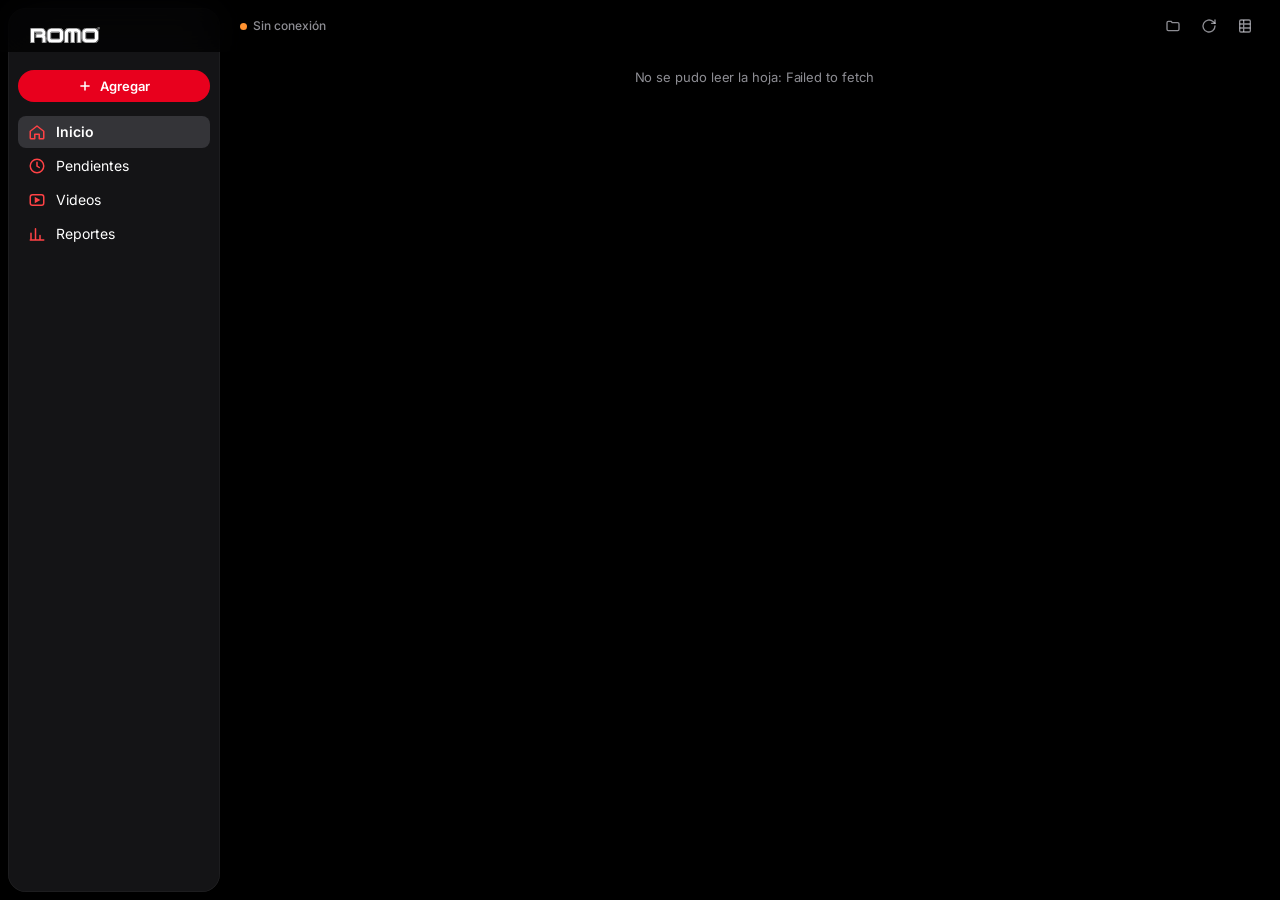
==== commit 00939d21: "Piel estilo Apple = regla general de ROMO: /equipo (opción C, Ver como para admin) y dashboard Inter" ====
--- a/index.html
+++ b/index.html
@@ -1,5 +1,5 @@
 <!doctype html>
-<html lang="es">
+<html lang="es" data-t="c">
 <head>
 <meta charset="utf-8">
 <!-- Evita que el navegador se quede con una versión vieja cacheada -->
@@ -11,7 +11,7 @@
 <title>Content Team ROMO</title>
 <link rel="preconnect" href="https://fonts.googleapis.com">
 <link rel="preconnect" href="https://fonts.gstatic.com" crossorigin>
-<link rel="stylesheet" href="https://fonts.googleapis.com/css2?family=Montserrat:wght@400;500;600;700;800;900&display=swap">
+<link rel="stylesheet" href="https://fonts.googleapis.com/css2?family=Inter:opsz,wght@14..32,400..700&display=swap">
 <style>
 /* Marca ROMO (B1g1) + medidas del sistema Apple (apple-design-research). Pirulen/Terminator no se pueden usar en web (licencia de escritorio). */
 :root{
@@ -437,6 +437,8 @@
   .vid-act .btn-sm{min-width:28px}
 }
 </style>
+<!-- Piel estilo Apple, regla general de ROMO (20-10-2026) -->
+<link rel="stylesheet" href="romo-dash.css?v=2">
 </head>
 <body>
 <header class="top">
@@ -490,7 +492,10 @@
 async function deleteVideoDB(id){try{await apiPost('delete',{id});return true}catch(e){toast('⚠ No se pudo eliminar: '+e.message);return false}}
 
 /* ===================== REGLAS (copiadas de la versión anterior) ===================== */
-const CATEGORIES={'ESTUDIANTES':{color:'#448aff',prefix:'ES'},'DEMOSTRATIVAS':{color:'#c8ff00',prefix:'DM'},'ROMO ROOM':{color:'#e040fb',prefix:'RR'},'RELLENO':{color:'#888',prefix:'RLL'},'ROMO DJS':{color:'#ff6d00',prefix:'RDJ'},'VIDEOS 360':{color:'#1de9b6',prefix:'360'},'PEDRO ROMO':{color:'#ff4081',prefix:'PDR'},'MINISTERIO DE TRABAJO':{color:'#ffab00',prefix:'MDT'},'VIDEOS IA':{color:'#a78bfa',prefix:'IA'},'IA INFORMATIVO':{color:'#a78bfa',prefix:'IA'}};
+const CATEGORIES={'ESTUDIANTES':{color:'#448aff',prefix:'ES'},'DEMOSTRATIVAS':{color:'#c8ff00',prefix:'DM'},'ROMO ROOM':{color:'#e040fb',prefix:'RR'},'RELLENO':{color:'#888',prefix:'RLL'},'TESTIMONIOS':{color:'#ff6d00',prefix:'RDJ'},'VIDEOS 360':{color:'#1de9b6',prefix:'360'},'PEDRO ROMO':{color:'#ff4081',prefix:'PDR'},'MINISTERIO DE TRABAJO':{color:'#ffab00',prefix:'MDT'},'VIDEOS IA':{color:'#a78bfa',prefix:'IA'},'IA INFORMATIVO':{color:'#a78bfa',prefix:'IA'},'IA VIRAL':{color:'#ff1744',prefix:'IAV'},'IA EDICION DE AUDIO':{color:'#00e5ff',prefix:'IAE'},'IA MDT':{color:'#ffd600',prefix:'IAM'},'EDICION DE AUDIO':{color:'#26c6da',prefix:'EA'}};
+/* Crear videos desde RomoCont: la Fábrica (IA, en la nube) y ROMO CAMBIOS (en la compu de cada editor). */
+const FABRICA_URL='https://marlonromero0052--romo-fabrica-web.modal.run/';
+const ROMOCAMBIOS_URL='http://localhost:8777/';
 const ROLES={MARLONT:'Director · Contenido especial',KIKE:'Admin de Ads · Estrategia',DANIEL:'Contenido en tanda · Volumen',TIPAN:'Contenido faltante · Llena huecos',LIZY:'Publicación'};
 const ROLES_DET={MARLONT:'Hace que todo funcione con el equipo. Produce lo que nadie más puede hacer. Revisa las alertas y reparte según la prioridad de Kike.',KIKE:'Maneja las ADS de la academia. Define qué contenido hace falta según la campaña. Su palabra marca la prioridad de la semana.',DANIEL:'Contenido genérico, fácil y en cantidad: tandas rápidas para alimentar el buffer. Alimenta ESTUDIANTES y RELLENO.',TIPAN:'Ataca lo que esté en rojo. Clipea en CapCut y Viro Edit. Saca clips de entrevistas, ruedas de prensa y lives de TikTok de ROMO.',LIZY:'Publica los pendientes en TikTok, los pasa a PUBLICADO y llena la ficha de cada video.'};
 const QUOTA_MENSUAL={DANIEL:40,TIPAN:40}; const META=20; const BUFFER_MIN=5;
@@ -512,6 +517,9 @@
 const who=v=>(v.creador||'').trim().toUpperCase();
 const normCod=s=>String(s||'').toUpperCase().replace(/\s+/g,'');
 const allCats=()=>[...new Set([...Object.keys(CATEGORIES).filter(c=>c!=='VIDEOS IA'),...videos.map(v=>v.categoria)])].filter(c=>c&&c!=='CONFIG');
+/* Campaña: etiqueta opcional (MINISTERIO DE TRABAJO, EDICION DE AUDIO…). Antes era "tanda". */
+const campanas=()=>[...new Set(['MINISTERIO DE TRABAJO','EDICION DE AUDIO',...videos.map(v=>(v.campana||'').trim().toUpperCase())])].filter(Boolean).sort();
+const dlCamp=id=>`<datalist id="${id}">${campanas().map(n=>`<option value="${esc(n)}">`).join('')}</datalist>`;
 const creadores=()=>[...new Set(['MARLONT','DANIEL','TIPAN','WLADO','KIKE','LIZY',...videos.map(who)])].filter(Boolean).sort();
 // Siguiente número libre de una categoría (PREFIJO + 3 dígitos, pegado)
 function nextNumber(cat){const c=CATEGORIES[cat];if(!c)return null;const re=new RegExp('^'+c.prefix.replace(/[.*+?^${}()|[\]\\]/g,'\\$&')+'0*(\\d+)$');let max=0,count=0;
@@ -765,7 +773,7 @@
           <div class="f2"><label class="fl"><span>Creador</span><input class="field" id="e-cre" list="dl-cre" value="${esc(who(c))}" autocomplete="off"></label>
           <label class="fl"><span>Fecha de envío</span>${c.fechaIso?`<input class="field" type="date" id="e-fec" value="${c.fechaIso}">`:`<input class="field" id="e-fec" value="${esc(c.fecha||'')}" placeholder="2026-10-12">`}</label></div>
           <div class="f2"><label class="fl"><span>Vistas</span><input class="field" type="number" min="0" id="e-vis" value="${esc(c.vistas||'')}" placeholder="0"></label>
-          <label class="fl"><span>Tanda</span><input class="field" id="e-tan" value="${esc(c.tanda||'')}"></label></div>
+          <label class="fl"><span>Campaña (opcional)</span><input class="field" id="e-tan" list="dl-camp" autocomplete="off" value="${esc(c.campana||'')}"></label></div>
           <label class="fl"><span>Notas</span><textarea class="field" id="e-not" rows="2">${esc(c.notas||'')}</textarea></label>
           ${esArchivo(v.link)?`<a class="m" href="${esc(v.link)}" target="_blank" rel="noopener" style="color:var(--cyan)">⬇ Archivo en Drive</a>`:''}
           <button type="button" class="btn-del" onclick="borrarVideo()">Eliminar video</button>
@@ -773,7 +781,7 @@
       </details>
     </div>
     <div class="sh-foot"><div class="miss" id="f-miss"></div><button class="btn btn-red btn-wide" id="f-save"></button></div>
-    <datalist id="dl-cre">${creadores().map(n=>`<option value="${esc(n)}">`).join('')}</datalist>`);
+    <datalist id="dl-cre">${creadores().map(n=>`<option value="${esc(n)}">`).join('')}</datalist>${dlCamp('dl-camp')}`);
   bindFicha(c,updEditor);
   const seg=$('#e-est');segPlace(seg);seg.querySelectorAll('button').forEach(b=>b.onclick=()=>{c.estado=b.dataset.v;seg.querySelectorAll('button').forEach(x=>x.setAttribute('aria-pressed',x===b));segPlace(seg);updEditor()});
   $('#f-save').onclick=guardarEditor;
@@ -796,7 +804,7 @@
   v.estado=c.estado;v.tiktok=c.tiktok||'';v.tema=c.tema||'';v.formato=c.formato||'';v.oferta=c.oferta||'';
   v.categoria=$('#e-cat').value;v.nombre=$('#e-nom').value.trim()||o.nombre;v.creador=$('#e-cre').value.trim().toUpperCase();
   const fe=$('#e-fec').value.trim();v.fecha=(c.fechaIso&&fe===c.fechaIso)?o.fecha:(fe||o.fecha); // si no se tocó, la fecha queda igual que estaba
-  v.vistas=$('#e-vis').value.trim();v.tanda=$('#e-tan').value.trim();v.notas=$('#e-not').value.trim();
+  v.vistas=$('#e-vis').value.trim();v.campana=$('#e-tan').value.trim().toUpperCase();v.notas=$('#e-not').value.trim();
   const d=(c.descripcion||'').trim();
   // Sin descripción nueva se queda la que había, salvo que fuera la etiqueta de técnica de ROMO CAMBIOS: esa se limpia.
   v.descripcion=d||(ed.tecnica?'':(o.descripcion||''));
@@ -812,6 +820,8 @@
   if(await deleteVideoDB(o.id)){videos=videos.filter(v=>v.id!==o.id);_hash=hashVideos(videos);closeSheet();render();toast('Eliminado')}}
 
 /* ===================== AGREGAR UN VIDEO ===================== */
+const icIA='<svg viewBox="0 0 24 24" fill="none" stroke="currentColor" stroke-width="2.2" stroke-linecap="round" stroke-linejoin="round"><path d="M12 3l1.8 4.7L18.5 9.5l-4.7 1.8L12 16l-1.8-4.7L5.5 9.5l4.7-1.8z"/><path d="M19 15l.8 2.2L22 18l-2.2.8L19 21l-.8-2.2L16 18l2.2-.8z"/></svg>';
+const abrirFabrica=l=>window.open(FABRICA_URL+'?linea='+l,'_blank','noopener');
 function openAdd(){
   const it=(ic,t,s,fn)=>`<button onclick="${fn}"><span class="mi">${ic}</span><span class="grow"><span class="t" style="display:block">${t}</span><span class="m">${s}</span></span><span class="m">›</span></button>`;
   openSheet(`<div class="grab"></div><div class="sh-head"><div class="sh-title">Agregar</div><button class="close" onclick="closeSheet()" aria-label="Cerrar">✕</button></div>
@@ -819,6 +829,14 @@
       ${it('<svg viewBox="0 0 24 24" fill="none" stroke="currentColor" stroke-width="2.2" stroke-linecap="round"><path d="M12 5v14M5 12h14"/></svg>','Un video','Código, categoría, creador y fecha',"openNuevo()")}
       ${it('<svg viewBox="0 0 24 24" fill="none" stroke="currentColor" stroke-width="2.2" stroke-linecap="round"><path d="M4 6h16M4 12h16M4 18h10"/></svg>','Tanda masiva','Muchos códigos de un golpe',"closeSheet();tabTo('tanda')")}
       ${it('<svg viewBox="0 0 24 24" fill="none" stroke="currentColor" stroke-width="2.2" stroke-linecap="round"><circle cx="12" cy="12" r="9"/><path d="M12 8v4M12 16h.01"/></svg>','Guía · ¿qué número me toca?','Nombres, códigos, CapCut y carpetas',"closeSheet();tabTo('guia')")}
+    </div>
+    <div class="kicker" style="padding:18px 4px 8px">Crear videos</div>
+    <div class="menu-big">
+      ${it(icIA,'IA viral · IAV','DJ hobby: comunidad, polémica, demo',"abrirFabrica('VIRAL')")}
+      ${it(icIA,'IA edición de audio · IAE','Productores',"abrirFabrica('EA')")}
+      ${it(icIA,'IA MDT · IAM','DJ pro, certificación',"abrirFabrica('MDT')")}
+      ${it('<svg viewBox="0 0 24 24" fill="none" stroke="currentColor" stroke-width="2.2" stroke-linecap="round" stroke-linejoin="round"><path d="M4 4h16v12H4zM8 20h8M12 16v4"/></svg>','ROMO CAMBIOS','Flujo, normales y de cambio · se abre en esta compu',"window.open(ROMOCAMBIOS_URL,'_blank','noopener')")}
+      ${it('<svg viewBox="0 0 24 24" fill="none" stroke="currentColor" stroke-width="2.2" stroke-linecap="round"><path d="M4 4h16v16H4zM4 10h16M10 10v10"/></svg>','Escribir guiones','Pestañas GUIONES VIRAL / EA / MDT de la hoja',"window.open(HOJA_URL,'_blank','noopener')")}
     </div></div><div class="sh-foot" style="box-shadow:none"></div>`);
 }
 let nv=null;
@@ -833,7 +851,7 @@
       <label class="fl"><span>Estado</span><div class="seg seg-in" id="n-est"><i class="th"></i><button type="button" data-v="PENDIENTE" aria-pressed="true">Pendiente</button><button type="button" data-v="PUBLICADO" aria-pressed="false">Publicado</button></div></label>
       <div class="f2"><label class="fl"><span>Creador</span><input class="field" id="n-cre" list="dl-cre2" autocomplete="off" placeholder="MARLONT, DANIEL…"></label>
       <label class="fl"><span>Fecha de envío</span><input class="field" type="date" id="n-fec" value="${hoyIso()}"></label></div>
-      <div class="f2"><label class="fl"><span>Tanda</span><input class="field" id="n-tan"></label><label class="fl"><span>Vistas</span><input class="field" type="number" min="0" id="n-vis" placeholder="0"></label></div>
+      <div class="f2"><label class="fl"><span>Campaña (opcional)</span><input class="field" id="n-tan" list="dl-camp2" autocomplete="off"></label>${dlCamp('dl-camp2')}<label class="fl"><span>Vistas</span><input class="field" type="number" min="0" id="n-vis" placeholder="0"></label></div>
     </div>
     <div id="n-ficha" hidden>${fichaHtml(nv,'')}</div></div>
     <div class="sh-foot"><div class="miss" id="f-miss"></div><button class="btn btn-red btn-wide" id="f-save">Guardar video</button></div>
@@ -852,7 +870,7 @@
   $('#f-save').disabled=!!(dup||miss.length);
 }
 async function guardarNuevo(){
-  const b=$('#f-save');const v={id:'v'+Date.now(),tanda:$('#n-tan').value.trim(),fecha:$('#n-fec').value,categoria:$('#n-cat').value,nombre:$('#n-nom').value.trim(),estado:nv.estado,
+  const b=$('#f-save');const v={id:'v'+Date.now(),campana:$('#n-tan').value.trim().toUpperCase(),fecha:$('#n-fec').value,categoria:$('#n-cat').value,nombre:$('#n-nom').value.trim(),estado:nv.estado,
     creador:$('#n-cre').value.trim().toUpperCase(),link:'',tiktok:nv.estado==='PUBLICADO'?nv.tiktok:'',notas:'',vistas:$('#n-vis').value.trim(),descripcion:nv.estado==='PUBLICADO'?(nv.descripcion||'').trim():'',
     tema:nv.estado==='PUBLICADO'?nv.tema:'',formato:nv.estado==='PUBLICADO'?nv.formato:'',oferta:nv.estado==='PUBLICADO'?nv.oferta:''};
   b.disabled=true;b.textContent='Guardando…';
@@ -871,7 +889,7 @@
       <div class="m" id="t-warn" style="color:var(--naranja)"></div>
       <div class="f2"><label class="fl"><span>Creador</span><input class="field" id="t-cre" list="dl-cre3" autocomplete="off" placeholder="MARLONT, DANIEL…"></label>
       <label class="fl"><span>Fecha de envío</span><input class="field" type="date" id="t-fec" value="${hoyIso()}"></label></div>
-      <label class="fl"><span>Tanda #</span><input class="field" id="t-tan" placeholder="Número de tanda"></label>
+      <label class="fl"><span>Campaña (opcional)</span><input class="field" id="t-tan" list="dl-camp3" autocomplete="off" placeholder="MINISTERIO DE TRABAJO, EDICION DE AUDIO…"></label>${dlCamp('dl-camp3')}
       <label class="fl"><span>Códigos — uno por línea *</span><textarea class="field" id="t-cod" rows="9" placeholder="ES140\nES141\nES142"></textarea></label>
       <div style="display:flex;justify-content:space-between" class="m"><span id="t-count">0 videos</span><span id="t-next"></span></div>
       <button class="btn btn-red btn-wide" id="t-save" disabled>Registrar tanda</button>
@@ -892,10 +910,10 @@
 }
 async function guardarTanda(){
   const cat=$('#t-cat').value,ok=tandaCodigos().filter(x=>!x.ex&&!x.rep),b=$('#t-save');if(!cat||!ok.length)return;
-  const base=Date.now(),cre=$('#t-cre').value.trim().toUpperCase(),fec=$('#t-fec').value,tan=$('#t-tan').value.trim();
+  const base=Date.now(),cre=$('#t-cre').value.trim().toUpperCase(),fec=$('#t-fec').value,tan=$('#t-tan').value.trim().toUpperCase();
   b.disabled=true;let n=0;
   for(const [i,x] of ok.entries()){b.textContent=`Guardando ${i+1} de ${ok.length}…`;
-    const v={id:'v'+(base+i),tanda:tan,fecha:fec,categoria:cat,nombre:x.c,estado:tandaEst,creador:cre,link:'',tiktok:'',notas:'',vistas:'',descripcion:'',tema:'',formato:'',oferta:''};
+    const v={id:'v'+(base+i),campana:tan,fecha:fec,categoria:cat,nombre:x.c,estado:tandaEst,creador:cre,link:'',tiktok:'',notas:'',vistas:'',descripcion:'',tema:'',formato:'',oferta:''};
     if(await insertVideo(v)){videos.push(v);n++}}
   _hash=hashVideos(videos);toast(`✓ ${n} videos registrados — ahora súbelos a Drive 📤`);$('#t-cod').value='';updTanda();render();
 }
--- a/romo-dash.css
+++ b/romo-dash.css
@@ -0,0 +1,101 @@
+/* Dashboard RomoCont · piel estilo Apple = regla general de ROMO (aprobada 20-10-2026). Solo piel: misma data, mismas posiciones.
+   Mismos valores que ../romo-apple.css (/equipo). Un solo relleno rojo por pantalla = "Agregar". */
+:root[data-t]{
+  --negro:#000; --card:#1C1C1E; --card-2:#2C2C2E; --borde:transparent; --gris:#8E8E93;
+  --l2:rgba(235,235,245,.6); --l3:rgba(235,235,245,.3);
+  --rojo:#E8001D; --rojo-t:#FF4245; --rojo-suave:rgba(232,0,29,.2); --cyan:#00FFFF;
+  --fill:rgba(120,120,128,.36); --sep:rgba(84,84,88,.6);
+  --font:"Inter",system-ui,-apple-system,"Segoe UI",Roboto,sans-serif;
+}
+:root[data-t] body{font-optical-sizing:auto;letter-spacing:-.006em}
+[data-t] button:focus-visible{outline:2px solid var(--rojo-t);outline-offset:2px}
+
+/* Jerarquía de texto (igual que /equipo) */
+[data-t] .kicker{font:500 15px/20px var(--font);letter-spacing:-.016em;text-transform:none;color:var(--l2)}
+[data-t] .h1{font:700 34px/41px var(--font);letter-spacing:.012em;text-transform:none}
+[data-t] .sec h2{font:600 17px/22px var(--font);letter-spacing:-.026em;text-transform:none}
+[data-t] .sec span,[data-t] .sub{font:400 13px/18px var(--font)}
+[data-t] .t{font:600 13px/17px var(--font)}
+[data-t] .m{font:400 12px/16px var(--font)}
+[data-t] .empty{font:400 13px/18px var(--font)}
+[data-t] .tag{font:600 11px/1 var(--font);letter-spacing:.006em;text-transform:none;border-radius:980px;padding:3px 8px}
+[data-t] .tag.red{background:rgba(232,0,29,.18);color:#FF6165}
+[data-t] .live{font:500 12px/1 var(--font);letter-spacing:0;text-transform:none}
+
+/* Barra de arriba: sin fondo propio, logo "ROMO" chico (manual: <120 px = solo ROMO) */
+[data-t] .top{background:rgba(0,0,0,.72);box-shadow:none}
+[data-t] .top img{height:24.7px;clip-path:inset(0 0 35.3% 0)}
+[data-t] .ico{background:transparent;color:var(--l2)}
+@media (hover:hover){[data-t] .ico:hover{background:rgba(120,120,128,.18)!important;color:#fff}}
+
+/* Barra lateral flotante = /equipo C */
+@media (min-width:1024px){
+  [data-t] .top img{left:30px;top:27px}
+  [data-t] .tabbar{margin:8px;top:0;bottom:0;height:calc(100vh - 16px);width:calc(var(--side) - 8px);border-radius:18px;background:#141416;
+    -webkit-backdrop-filter:none;backdrop-filter:none;box-shadow:inset 0 0 0 .5px rgba(255,255,255,.08);padding:62px 10px 16px}
+  [data-t] .tabbar .tb{font:400 14px/20px var(--font);color:#fff;height:32px;border-radius:8px}
+  [data-t] .tabbar .tb svg{color:var(--rojo-t);width:18px;height:18px}
+  [data-t] .tabbar .tb[aria-selected="true"]{background:rgba(120,120,128,.32);font-weight:600}
+  [data-t] .tabbar .tb[aria-selected="true"]::after{display:none}
+  [data-t] .tabbar .badge{background:none;color:var(--l2);font:500 12px/18px var(--font);padding:0}
+  [data-t] .fab{font:600 13px/1 var(--font);letter-spacing:-.006em;text-transform:none;height:32px}
+  [data-t] .fab svg{width:14px;height:14px}
+  [data-t] .wrap{margin-left:calc(var(--side) + 8px)}
+}
+@media (min-width:1024px) and (hover:hover){[data-t] .tabbar .tb:hover:not([aria-selected="true"]){background:rgba(120,120,128,.18)}}
+
+/* Tarjetas: superficie elevada, sin bordes ni brillos */
+[data-t] .card,[data-t] .hero,[data-t] details.datos{box-shadow:none}
+[data-t] .hero::after{display:none}
+[data-t] .hero-n{font:700 48px/1 var(--font);letter-spacing:-.02em}
+[data-t] .hero-row > div{background:var(--card-2)}
+[data-t] .mini-n{font:700 22px/1 var(--font);letter-spacing:-.01em}
+[data-t] .mini-l{font:400 12px/16px var(--font);letter-spacing:0;text-transform:none}
+[data-t] .num{font-weight:700}
+[data-t] .num small{font:400 11px/14px var(--font);letter-spacing:0}
+[data-t] .rank{font:600 12px/1 var(--font);color:var(--l2)}
+[data-t] .rank.r1{color:#fff}
+[data-t] .av{font:600 11px/1 var(--font);box-shadow:none}
+[data-t] .role{font:400 11px/14px var(--font)}
+[data-t] .quota span i{background:rgba(255,255,255,.85)}
+[data-t] .quota span i.full{background:var(--verde)}
+
+/* "Producir ya": ya no son 6 bloques rojos. Tarjeta gris + punto de estado (rojo = sin contenido, naranja = poco) */
+[data-t] .alert{background:var(--card);color:#fff;box-shadow:none;position:relative;padding-left:28px!important}
+[data-t] .alert::before{content:"";position:absolute;left:12px;top:15px;width:8px;height:8px;border-radius:50%;background:var(--rojo-t)}
+[data-t] .alert.low{box-shadow:none}
+[data-t] .alert.low::before{background:var(--naranja)}
+[data-t] .alert b{font:600 13px/17px var(--font);letter-spacing:-.006em;text-transform:none}
+[data-t] .alert small{color:var(--l2)!important;font:400 12px/16px var(--font);opacity:1;text-transform:none;letter-spacing:0}
+[data-t] .alert:active{filter:none;background:var(--card-2)}
+@media (hover:hover){[data-t] .alert:hover{filter:none;background:var(--card-2)}}
+
+/* Controles */
+[data-t] .btn{font:600 13px/1 var(--font);letter-spacing:-.006em}
+[data-t] .btn-red{text-transform:none}
+[data-t] .chip{font:500 12px/1 var(--font)}
+[data-t] .seg button{font:500 12px/1 var(--font);letter-spacing:0}
+[data-t] .seg button[aria-pressed="true"]{font-weight:600}
+[data-t] .seg .th{background:#636366}
+[data-t] .nav-mes b{font:600 15px/20px var(--font)}
+[data-t] .arrow{font-weight:500;background:var(--card-2)}
+[data-t] .search,[data-t] .sel,[data-t] .field{background-color:rgba(120,120,128,.24)}
+[data-t] .search input,[data-t] .field,[data-t] .sel{font-family:var(--font);font-weight:400}
+[data-t] .field:focus{box-shadow:inset 0 0 0 2px var(--rojo-t)}
+[data-t] .lnk{font:500 13px/1 var(--font)}
+
+/* Ficha (ventana): superficie elevada de Apple, pasos sin mayúsculas, selección gris (no roja) */
+[data-t] .sheet,[data-t] .sh-foot{background:#1C1C1E}
+[data-t] .sh-title{font:700 22px/28px var(--font);letter-spacing:-.012em;text-transform:none}
+[data-t] .step .q{font:600 13px/18px var(--font);letter-spacing:-.006em;text-transform:none}
+[data-t] .step .n{font:600 11px/1 var(--font)}
+[data-t] .fl > span{font:600 12px/16px var(--font);letter-spacing:0;text-transform:none}
+[data-t] details.datos summary{font:600 15px/20px var(--font);letter-spacing:-.016em;text-transform:none}
+[data-t] .pill{font:500 12px/1 var(--font);background:rgba(120,120,128,.24)}
+[data-t] .pill[aria-checked="true"]{background:#636366;color:#fff;font-weight:600}
+[data-t] .close{background:rgba(120,120,128,.24)}
+[data-t] .menu-big button{background:var(--card-2)}
+[data-t] .menu-big .mi{background:rgba(120,120,128,.24);color:var(--rojo-t)}
+[data-t] .toast{font:500 13px/18px var(--font)}
+[data-t] .dato .lab{font:500 12px/16px var(--font)}
+[data-t] .dato .val{font:600 12px/1 var(--font)}
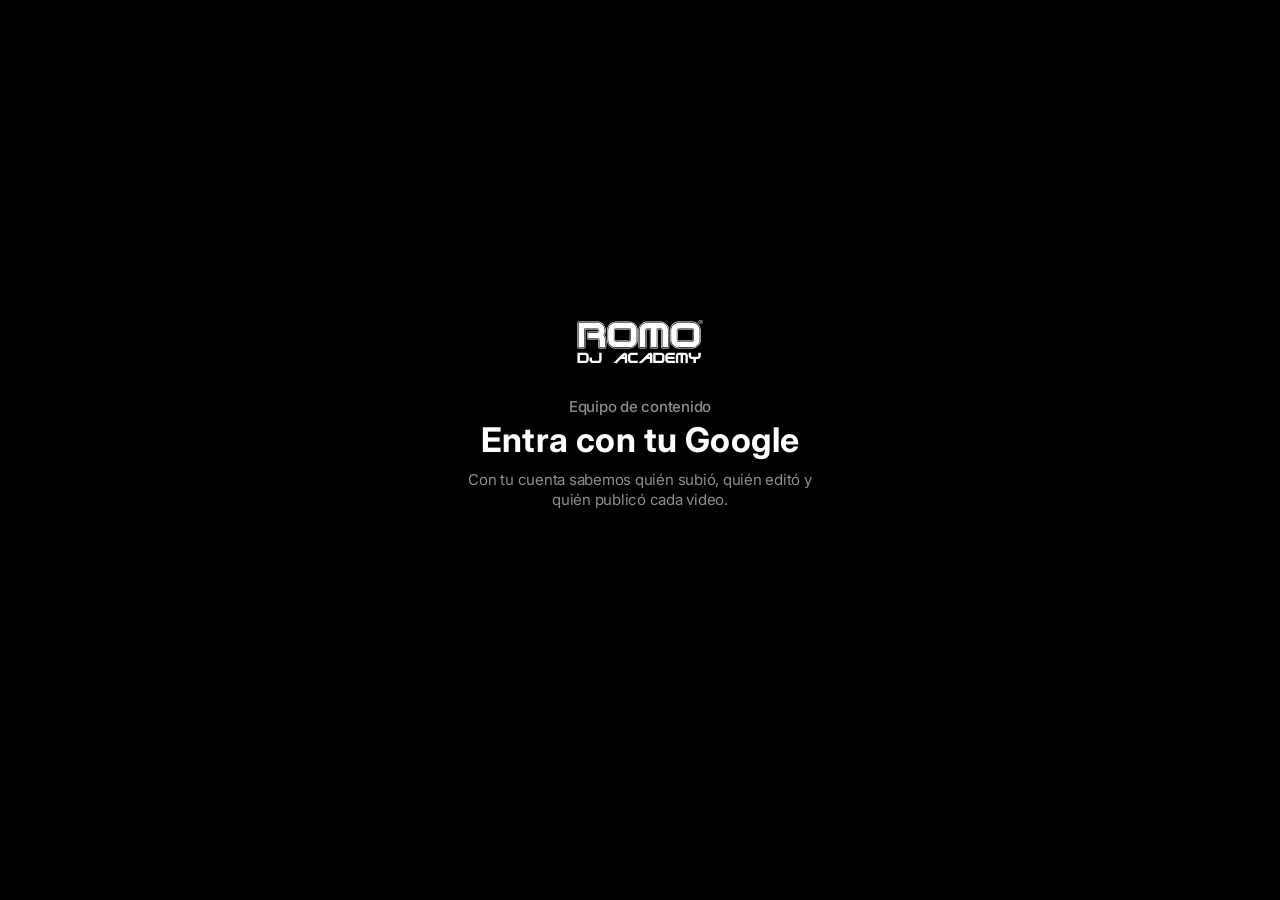
==== commit 72d21a26: "La dirección principal abre ROMO CENTRAL; el dashboard pasa a dashboard.html (link desde la barra la" ====
--- a/index.html
+++ b/index.html
@@ -1,961 +1,15 @@
 <!doctype html>
-<html lang="es" data-t="c">
+<html lang="es">
 <head>
 <meta charset="utf-8">
-<!-- Evita que el navegador se quede con una versión vieja cacheada -->
-<meta http-equiv="Cache-Control" content="no-cache, no-store, must-revalidate">
-<meta http-equiv="Pragma" content="no-cache">
-<meta http-equiv="Expires" content="0">
-<meta name="viewport" content="width=device-width, initial-scale=1, viewport-fit=cover">
+<meta name="viewport" content="width=device-width, initial-scale=1">
 <meta name="theme-color" content="#000000">
-<title>Content Team ROMO</title>
-<link rel="preconnect" href="https://fonts.googleapis.com">
-<link rel="preconnect" href="https://fonts.gstatic.com" crossorigin>
-<link rel="stylesheet" href="https://fonts.googleapis.com/css2?family=Inter:opsz,wght@14..32,400..700&display=swap">
-<style>
-/* Marca ROMO (B1g1) + medidas del sistema Apple (apple-design-research). Pirulen/Terminator no se pueden usar en web (licencia de escritorio). */
-:root{
-  --negro:#000; --card:#0D0D0D; --card-2:#151515; --borde:#1A1A1A; --gris:#8A8A8A;
-  --blanco:#fff; --l2:rgba(255,255,255,.62); --l3:rgba(255,255,255,.34);
-  --rojo:#FF0000; --rojo-suave:rgba(255,0,0,.14); --cyan:#00FFFF;
-  --verde:#30D158; --naranja:#FF9230;
-  --fill:rgba(120,120,128,.24); --sep:rgba(84,84,88,.6);
-  --font:"Montserrat",system-ui,-apple-system,"Segoe UI",Roboto,sans-serif;
-  --m:16px; --tap:44px;
-  --spring:linear(0, 0.060 4.2%, 0.186 8.3%, 0.329 12.5%, 0.464 16.7%, 0.583 20.8%, 0.681 25.0%, 0.759 29.2%, 0.820 33.3%, 0.866 37.5%, 0.902 41.7%, 0.928 45.8%, 0.948 50.0%, 0.962 54.2%, 0.973 58.3%, 0.981 62.5%, 0.986 66.7%, 0.990 70.8%, 0.993 75.0%, 0.995 79.2%, 0.996 83.3%, 0.997 87.5%, 0.998 91.7%, 0.999 95.8%, 1);
-  --snappy:linear(0, 0.059 4.2%, 0.189 8.3%, 0.342 12.5%, 0.492 16.7%, 0.624 20.8%, 0.732 25.0%, 0.817 29.2%, 0.881 33.3%, 0.927 37.5%, 0.959 41.7%, 0.980 45.8%, 0.993 50.0%, 1.000 54.2%, 1.004 58.3%, 1.006 62.5%, 1.006 66.7%, 1.006 70.8%, 1.005 75.0%, 1.004 79.2%, 1.003 83.3%, 1.002 87.5%, 1.001 91.7%, 1.001 95.8%, 1);
-}
-@supports not (transition-timing-function: linear(0, 1)){:root{--spring:cubic-bezier(.25,.1,.25,1);--snappy:cubic-bezier(.25,.1,.25,1)}}
-*{box-sizing:border-box;margin:0;padding:0}
-html{background:var(--negro)}
-body{background:var(--negro);color:var(--blanco);font-family:var(--font);-webkit-font-smoothing:antialiased;-moz-osx-font-smoothing:grayscale;font-size:16px;line-height:1.35;overflow-x:hidden}
-button,input,textarea,select{font:inherit;color:inherit;-webkit-tap-highlight-color:transparent}
-button{cursor:pointer;border:0;background:none}
-button:focus{outline:none} button:focus-visible{outline:2px solid var(--cyan);outline-offset:2px}
-.wrap{max-width:560px;margin:0 auto;padding:0 0 calc(110px + env(safe-area-inset-bottom))}
-
-/* Barra de arriba */
-.top{position:sticky;top:0;z-index:30;display:flex;align-items:center;justify-content:space-between;gap:10px;padding:calc(10px + env(safe-area-inset-top)) var(--m) 10px;background:rgba(0,0,0,.82);-webkit-backdrop-filter:blur(20px) saturate(180%);backdrop-filter:blur(20px) saturate(180%);box-shadow:0 .5px 0 var(--borde)}
-.top img{height:30px;display:block}
-.live{display:flex;align-items:center;gap:6px;font:700 11px/1 var(--font);letter-spacing:.1em;color:var(--l2);text-transform:uppercase}
-.live i{width:7px;height:7px;border-radius:50%;background:var(--naranja)}
-.live.ok i{background:var(--verde);box-shadow:0 0 0 3px rgba(48,209,88,.18)}
-.top-act{display:flex;gap:6px}
-.ico{width:var(--tap);height:var(--tap);border-radius:50%;display:grid;place-items:center;background:var(--card-2);color:var(--blanco);transition:opacity .3s}
-.ico:active{opacity:.4;transition:none}
-.ico svg{width:20px;height:20px}
-
-/* Títulos */
-.page-h{padding:18px var(--m) 4px}
-.kicker{font:800 12px/16px var(--font);letter-spacing:.14em;text-transform:uppercase;color:var(--rojo)}
-.h1{font:900 34px/38px var(--font);letter-spacing:-.01em;text-transform:uppercase;margin-top:4px}
-.sec{display:flex;align-items:baseline;justify-content:space-between;padding:28px var(--m) 10px}
-.sec h2{font:800 13px/18px var(--font);letter-spacing:.12em;text-transform:uppercase}
-.sec span{font:500 13px/18px var(--font);color:var(--l2)}
-.sub{font:500 15px/20px var(--font);color:var(--l2)}
-
-/* Números grandes */
-.hero{margin:12px var(--m) 0;border-radius:24px;background:var(--card);box-shadow:inset 0 0 0 1px var(--borde);padding:18px 18px 16px;position:relative;overflow:hidden}
-.hero::after{content:"";position:absolute;right:-60px;top:-60px;width:200px;height:200px;border-radius:50%;background:radial-gradient(circle,rgba(255,0,0,.28),transparent 70%);pointer-events:none}
-.hero-n{font:900 64px/1 var(--font);letter-spacing:-.03em;font-variant-numeric:tabular-nums}
-.hero-row{display:flex;gap:10px;margin-top:14px}
-.hero-row > div{flex:1;min-width:0;border-radius:16px;background:var(--card-2);padding:12px}
-.mini-n{font:900 28px/1 var(--font);letter-spacing:-.02em;font-variant-numeric:tabular-nums}
-.mini-l{font:700 10px/14px var(--font);letter-spacing:.06em;text-transform:uppercase;color:var(--l2);margin-top:6px}
-.bar{height:8px;border-radius:4px;background:var(--fill);overflow:hidden;margin-top:14px;display:flex}
-.bar i{display:block;height:100%}
-
-/* Alertas */
-.alerts{display:flex;gap:10px;overflow-x:auto;padding:0 var(--m) 2px;scroll-snap-type:x mandatory;scroll-padding-inline:var(--m);scrollbar-width:none}
-.alerts::-webkit-scrollbar{display:none}
-.alert{flex:none;width:78%;max-width:320px;scroll-snap-align:start;border-radius:20px;padding:14px 16px;background:var(--rojo);color:#fff;text-align:left}
-.alert.low{background:var(--card);box-shadow:inset 0 0 0 1.5px var(--naranja)}
-.alert b{display:block;font:900 20px/24px var(--font);text-transform:uppercase;letter-spacing:-.01em}
-.alert small{display:block;font:700 12px/16px var(--font);letter-spacing:.08em;text-transform:uppercase;margin-top:6px;opacity:.9}
-.alert.low small{color:var(--naranja)}
-.alert:active{filter:brightness(.82);transition:none}
-
-/* Tarjetas y filas */
-.card{margin:0 var(--m);border-radius:20px;background:var(--card);box-shadow:inset 0 0 0 1px var(--borde);overflow:hidden}
-.row{position:relative;display:flex;align-items:center;gap:12px;min-height:var(--tap);padding:12px 16px;width:100%;text-align:left;transition:background-color .3s}
-button.row:active{background:var(--card-2);transition:none}
-.row + .row::before{content:"";position:absolute;top:0;right:0;left:16px;height:.5px;background:var(--sep)}
-.grow{flex:1;min-width:0}
-.t{font:700 16px/21px var(--font)}
-.m{font:500 13px/18px var(--font);color:var(--l2)}
-.trunc{white-space:nowrap;overflow:hidden;text-overflow:ellipsis}
-.num{font:900 22px/1 var(--font);font-variant-numeric:tabular-nums;text-align:right}
-.num small{display:block;font:600 11px/14px var(--font);color:var(--l2);letter-spacing:.04em;margin-top:3px}
-.dot{width:10px;height:10px;border-radius:50%;flex:none}
-.pbar{height:5px;border-radius:3px;background:var(--fill);overflow:hidden;margin-top:8px}
-.pbar i{display:block;height:100%;border-radius:3px}
-.tag{display:inline-flex;align-items:center;gap:4px;font:800 10px/1 var(--font);letter-spacing:.1em;text-transform:uppercase;border-radius:6px;padding:4px 6px;white-space:nowrap}
-.tag.red{background:var(--rojo);color:#fff} .tag.org{background:rgba(255,146,48,.16);color:var(--naranja)} .tag.ok{background:rgba(48,209,88,.14);color:var(--verde)} .tag.cy{background:rgba(0,255,255,.12);color:var(--cyan)} .tag.gr{background:var(--fill);color:var(--l2)}
-
-/* Creadores */
-.rank{width:26px;font:900 15px/1 var(--font);color:var(--l3);text-align:center;flex:none}
-.rank.r1{color:var(--rojo)}
-.av{width:40px;height:40px;border-radius:50%;flex:none;display:grid;place-items:center;font:900 14px/1 var(--font);background:var(--card-2);box-shadow:inset 0 0 0 1.5px var(--borde)}
-.quota{display:flex;gap:3px;margin-top:8px}
-.quota span{flex:1;height:6px;border-radius:3px;background:var(--fill);overflow:hidden}
-.quota span i{display:block;height:100%;background:var(--rojo)}
-.quota span i.full{background:var(--verde)}
-.role{font:600 12px/16px var(--font);color:var(--l2);margin-top:2px}
-.detail-role{display:none;padding:0 16px 14px 82px;font:500 13px/19px var(--font);color:var(--l2)}
-.detail-role.open{display:block}
-
-/* Segmentado y flechas */
-.seg{position:relative;display:grid;grid-auto-flow:column;grid-auto-columns:1fr;background:var(--fill);border-radius:980px;padding:2px;height:36px;margin:0 var(--m)}
-.seg button{position:relative;z-index:1;border-radius:980px;font:700 13px/1 var(--font);letter-spacing:.02em}
-.seg button:active:not([aria-pressed="true"]){opacity:.45}
-.seg .th{position:absolute;top:2px;bottom:2px;left:2px;border-radius:980px;background:#3A3A3C;transition:transform .75s var(--snappy)}
-.nav-mes{display:flex;align-items:center;justify-content:space-between;margin:12px var(--m) 10px}
-.nav-mes b{font:800 15px/20px var(--font);text-transform:capitalize}
-.arrow{width:var(--tap);height:var(--tap);border-radius:50%;background:var(--card-2);font:700 20px/1 var(--font)}
-.arrow:disabled{opacity:.25}
-.arrow:active{opacity:.4}
-
-/* Buscar y filtros */
-.search{display:flex;align-items:center;gap:8px;height:44px;margin:12px var(--m) 0;padding:0 14px;border-radius:14px;background:var(--card-2);color:var(--l2)}
-.search input{flex:1;min-width:0;border:0;background:none;outline:none;font:500 16px/22px var(--font);color:var(--blanco)}
-.search input::placeholder{color:var(--l3)}
-.chips{display:flex;gap:8px;overflow-x:auto;padding:12px var(--m) 2px;scrollbar-width:none}
-.chips::-webkit-scrollbar{display:none}
-.chip{flex:none;height:36px;border-radius:980px;padding:0 14px;background:var(--card-2);font:700 13px/1 var(--font);display:flex;align-items:center;gap:6px;white-space:nowrap}
-.chip[aria-pressed="true"]{background:var(--blanco);color:#000}
-.chip:active{opacity:.45;transition:none}
-
-/* Filas de video */
-.vid-act{display:flex;gap:6px;flex:none}
-.btn{border-radius:980px;min-height:var(--tap);padding:0 18px;font:800 15px/1 var(--font);letter-spacing:.02em;display:inline-flex;align-items:center;justify-content:center;gap:6px;transition:filter .35s,opacity .35s,background-color .35s}
-.btn:active{transition:none}
-.btn-red{background:var(--rojo);color:#fff;text-transform:uppercase}
-.btn-red:active{filter:brightness(.82)}
-.btn-red:disabled{background:var(--fill);color:var(--l3);filter:none;cursor:default}
-.btn-gray{background:var(--card-2);color:var(--blanco)}
-.btn-gray:active{opacity:.4}
-.btn-sm{min-height:36px;padding:0 12px;font-size:13px;text-transform:none;letter-spacing:0}
-.btn-wide{width:100%;min-height:52px;font-size:16px}
-.fill-dots{display:flex;gap:3px;margin-top:6px}
-.fill-dots i{width:16px;height:4px;border-radius:2px;background:var(--fill)}
-.fill-dots i.on{background:var(--verde)}
-
-/* Data para Peter */
-.dato{display:flex;align-items:center;gap:10px;padding:10px 16px}
-.dato .lab{width:120px;flex:none;font:600 13px/17px var(--font)}
-.dato .track{flex:1;height:10px;border-radius:5px;background:var(--fill);overflow:hidden}
-.dato .track i{display:block;height:100%;background:var(--blanco);border-radius:5px}
-[data-w]{transform:scaleX(0);transform-origin:left center}
-[data-w].grown{transform:none;transition:transform .9s var(--spring)}
-.dato .val{width:34px;text-align:right;font:800 14px/1 var(--font);font-variant-numeric:tabular-nums}
-.empty{padding:22px 16px;text-align:center;color:var(--l2);font:500 14px/20px var(--font)}
-
-/* Barra fija abajo: lo único que flota → cristal */
-.tabbar{position:fixed;left:50%;transform:translateX(-50%);bottom:calc(12px + env(safe-area-inset-bottom));z-index:40;width:calc(100% - 24px);max-width:520px;height:66px;border-radius:980px;
-  display:grid;grid-template-columns:1fr 1fr 76px 1fr 1fr;align-items:center;padding:0 6px;
-  background:rgba(22,22,23,.72);-webkit-backdrop-filter:blur(20px) saturate(180%);backdrop-filter:blur(20px) saturate(180%);
-  box-shadow:inset 0 0 0 .5px rgba(255,255,255,.18),inset 0 1px 0 rgba(255,255,255,.12),0 12px 30px -10px rgba(0,0,0,.8)}
-.tabbar .tb{height:54px;border-radius:980px;display:flex;flex-direction:column;align-items:center;justify-content:center;gap:3px;font:700 10px/12px var(--font);letter-spacing:.04em;color:var(--l2);position:relative}
-.tabbar .tb svg{width:24px;height:24px}
-.tabbar .tb[aria-selected="true"]{color:var(--blanco)}
-.tabbar .tb[aria-selected="true"]::after{content:"";position:absolute;bottom:3px;width:5px;height:5px;border-radius:50%;background:var(--rojo)}
-.tabbar .tb:active{opacity:.45}
-.tabbar .badge{position:absolute;top:4px;left:calc(50% + 6px);min-width:18px;height:18px;border-radius:9px;background:var(--rojo);color:#fff;font:800 10px/18px var(--font);padding:0 5px}
-.fab{width:62px;height:62px;border-radius:50%;justify-self:center;background:var(--rojo);color:#fff;display:grid;place-items:center;box-shadow:0 6px 16px -6px rgba(0,0,0,.7);transition:filter .3s}
-.fab:active{filter:brightness(.82);transition:none}
-.fab svg{width:28px;height:28px}
-
-/* Hoja (sheet) */
-.dim{position:fixed;inset:0;background:rgba(0,0,0,.55);opacity:0;pointer-events:none;transition:opacity .3s;z-index:60}
-.dim.show{opacity:1;pointer-events:auto}
-.sheet{position:fixed;left:50%;bottom:0;z-index:61;width:100%;max-width:560px;max-height:calc(100% - 40px);background:#111;border-radius:30px 30px 0 0;display:flex;flex-direction:column;
-  transform:translate(-50%,104%);transition:transform .45s ease-in;box-shadow:0 -10px 40px rgba(0,0,0,.6)}
-.sheet.show{transform:translate(-50%,0);transition:transform .7s var(--spring)}
-.grab{width:36px;height:5px;border-radius:3px;background:var(--l3);margin:8px auto 2px;flex:none}
-.sh-head{display:flex;align-items:center;justify-content:space-between;padding:4px 8px 4px var(--m);flex:none}
-.sh-body{overflow-y:auto;padding:0 0 12px;scrollbar-width:none}
-.sh-body::-webkit-scrollbar{display:none}
-.sh-foot{flex:none;padding:12px var(--m) calc(16px + env(safe-area-inset-bottom));box-shadow:0 -.5px 0 var(--sep);background:#111}
-.close{width:var(--tap);height:var(--tap);border-radius:50%;background:var(--card-2);font:700 18px/1 var(--font);color:var(--l2)}
-.step{display:flex;gap:12px;padding:18px var(--m) 0}
-.step .n{width:28px;height:28px;border-radius:50%;flex:none;display:grid;place-items:center;font:900 13px/1 var(--font);background:var(--card-2);color:var(--l2);transition:background-color .3s,color .3s}
-.step.done .n{background:var(--verde);color:#000}
-.step .q{font:800 15px/20px var(--font);text-transform:uppercase;letter-spacing:.04em;margin:4px 0 10px}
-.field{width:100%;border:0;border-radius:14px;background:var(--card-2);padding:12px 14px;font:500 16px/22px var(--font);outline:none;resize:none}
-.field:focus{box-shadow:inset 0 0 0 2px var(--cyan)}
-.field::placeholder{color:var(--l3)}
-.pills{display:flex;flex-wrap:wrap;gap:8px}
-.pill{min-height:40px;border-radius:980px;padding:0 14px;background:var(--card-2);font:700 14px/1 var(--font);transition:background-color .25s}
-.pill[aria-checked="true"]{background:var(--rojo);color:#fff}
-.pill:active{opacity:.5;transition:none}
-.st{font:600 13px/18px var(--font);padding-top:6px}
-.st.ok{color:var(--verde)} .st.bad{color:var(--naranja)} .st.idle{color:var(--l3)}
-.miss{font:700 13px/18px var(--font);color:var(--naranja);text-align:center;min-height:26px;padding-bottom:8px}
-.menu-big{display:grid;gap:10px;padding:8px var(--m) 4px}
-.menu-big button{display:flex;align-items:center;gap:14px;border-radius:20px;background:var(--card-2);padding:16px;text-align:left;min-height:72px}
-.menu-big button:active{opacity:.5}
-.menu-big .mi{width:44px;height:44px;border-radius:14px;flex:none;display:grid;place-items:center;background:var(--rojo-suave);color:var(--rojo)}
-.menu-big .mi svg{width:24px;height:24px}
-
-.toast{position:fixed;left:50%;top:calc(70px + env(safe-area-inset-top));transform:translate(-50%,-14px);opacity:0;z-index:90;background:#2C2C2E;border-radius:980px;padding:11px 18px;font:700 14px/18px var(--font);white-space:nowrap;transition:transform .5s var(--spring),opacity .2s;pointer-events:none;max-width:92%}
-.toast.show{transform:translate(-50%,0);opacity:1}
-.skel{height:120px;margin:12px var(--m);border-radius:20px;background:linear-gradient(90deg,#0d0d0d 25%,#171717 50%,#0d0d0d 75%);background-size:200% 100%;animation:sk 1.2s linear infinite}
-@keyframes sk{to{background-position:-200% 0}}
-[hidden]{display:none!important}
-.fab-l,.desk-col{display:none}
-.l3{color:var(--l3)}
-
-/* ================= ESCRITORIO (≥ 1024 px) =================
-   Mismo color, letra y resortes. Cambia: barra lateral en vez de barra abajo,
-   ficha como ventana centrada, hover en filas, controles más compactos. */
-@media (min-width:1024px){
-  :root{--m:24px;--side:232px}
-  .top{padding:12px 28px 12px calc(var(--side) + 28px);z-index:45}
-  .top img{position:fixed;left:28px;top:20px;height:34px}
-  .top .live{margin-right:auto}
-  .wrap{max-width:none;margin:0 0 0 var(--side);padding:0 12px 60px}
-  .page-h{padding:28px var(--m) 4px}
-  .h1{font-size:44px;line-height:48px}
-
-  /* Barra lateral: lo único que flota → cristal */
-  .tabbar{left:0;top:0;bottom:0;transform:none;width:var(--side);max-width:none;height:auto;border-radius:0;
-    display:flex;flex-direction:column;align-items:stretch;gap:4px;padding:84px 14px 20px;z-index:35;
-    background:rgba(13,13,13,.78);box-shadow:inset -.5px 0 0 var(--borde)}
-  .tabbar .tb{flex-direction:row;justify-content:flex-start;gap:12px;height:44px;padding:0 14px;border-radius:12px;font:700 14px/1 var(--font);letter-spacing:0}
-  .tabbar .tb svg{width:20px;height:20px}
-  .tabbar .tb[aria-selected="true"]{background:var(--card-2)}
-  .tabbar .tb[aria-selected="true"]::after{bottom:auto;left:0;top:12px;width:3px;height:20px;border-radius:2px}
-  .tabbar .badge{position:static;margin-left:auto;top:auto;left:auto}
-  .fab{order:-1;width:100%;height:48px;border-radius:980px;display:flex;gap:8px;justify-content:center;margin-bottom:14px;font:800 15px/1 var(--font);text-transform:uppercase;letter-spacing:.04em}
-  .fab svg{width:20px;height:20px}
-  .fab-l{display:inline}
-
-  /* Inicio en grilla */
-  .dash{display:grid;grid-template-columns:repeat(12,1fr);gap:0 8px;align-items:start}
-  .dash > section{min-width:0}
-  .b-hero{grid-column:1 / span 7}
-  .b-ficha{grid-column:8 / span 5}
-  .b-ficha .sec{padding-top:12px}
-  .b-alert{grid-column:1 / -1;order:3}
-  .b-cats{grid-column:1 / span 6;order:4}
-  .b-crea{grid-column:7 / span 6;order:5}
-  .b-mes{grid-column:1 / span 6;order:6}
-  .b-data{grid-column:7 / span 6;order:7}
-  .b-hero{order:1}.b-ficha{order:2}
-  .hero{padding:24px}
-  .hero-n{font-size:88px}
-  .mini-n{font-size:34px}
-  .alerts{flex-wrap:wrap;overflow:visible}
-  .alert{width:auto;flex:1 1 220px;max-width:none}
-
-  /* Grupos en dos columnas */
-  .groups{display:grid;grid-template-columns:1fr 1fr;gap:0 8px;align-items:start}
-  .groups > section{min-width:0}
-
-  /* Videos: más columnas */
-  .search{max-width:640px}
-  .desk-col{display:block;flex:none}
-  .desk-desc{flex:1.4;min-width:0;font:500 13px/18px var(--font);color:var(--l2);white-space:nowrap;overflow:hidden;text-overflow:ellipsis}
-  .desk-est{width:96px;text-align:right}
-  .groups .desk-col{display:none}
-
-  /* Controles compactos (puntero preciso) */
-  .ico,.arrow{width:36px;height:36px}
-  .btn-sm{min-height:32px}
-  .seg{max-width:360px}
-  .nav-mes{max-width:none}
-
-  /* Ficha: ventana centrada en vez de hoja desde abajo */
-  .sheet{left:50%;top:50%;bottom:auto;width:600px;max-height:min(860px,calc(100vh - 64px));border-radius:24px;
-    transform:translate(-50%,-48%) scale(.98);opacity:0;pointer-events:none;transition:transform .25s ease-in,opacity .2s ease-in}
-  .sheet.show{transform:translate(-50%,-50%);opacity:1;pointer-events:auto;transition:transform .6s var(--spring),opacity .15s}
-  .sheet .grab{display:none}
-  .sh-head{padding:18px 14px 6px 24px}
-  .sh-foot{padding:14px 24px 20px;border-radius:0 0 24px 24px}
-  .step{padding-left:24px;padding-right:24px}
-  .menu-big{padding:8px 24px 4px}
-  .toast{top:20px}
-}
-@media (min-width:1024px) and (hover:hover){
-  button.row:hover,.row:hover{background:var(--card-2)}
-  .tabbar .tb:hover{background:rgba(255,255,255,.05);color:var(--blanco)}
-  .chip:hover:not([aria-pressed="true"]),.pill:hover:not([aria-checked="true"]),.btn-gray:hover,.ico:hover,.arrow:hover:not(:disabled){background:#222}
-  .alert:hover{filter:brightness(1.08)}
-  .btn-red:hover:not(:disabled),.fab:hover{filter:brightness(1.1)}
-  .vid-act{opacity:.9}
-}
-
-/* ===== Escritorio a escala Mac (apple-design-research · escritorio.md + tipografía macOS):
-   texto 13, títulos 26, controles 28–32, barra lateral 220 con filas de 32 ===== */
-@media (min-width:1024px){
-  :root{--m:20px;--side:220px;--tap:32px}
-  body{font-size:13px}
-  .top{padding:8px 20px 8px calc(var(--side) + 20px);min-height:52px}
-  .top img{left:22px;top:13px;height:26px}
-  .live{font-size:10px}
-  .ico,.arrow{width:30px;height:30px}
-  .ico svg{width:16px;height:16px}
-  .arrow{font-size:15px}
-
-  .tabbar{padding:64px 10px 16px;gap:2px}
-  .tabbar .tb{height:32px;padding:0 10px;gap:10px;border-radius:8px;font:600 13px/1 var(--font)}
-  .tabbar .tb svg{width:17px;height:17px}
-  .tabbar .tb[aria-selected="true"]::after{top:8px;height:16px}
-  .tabbar .badge{min-width:20px;height:18px;font-size:11px;line-height:18px}
-  .fab{height:32px;font:700 13px/1 var(--font);letter-spacing:.02em;margin-bottom:12px;box-shadow:none}
-  .fab svg{width:15px;height:15px}
-
-  .wrap{padding:0 8px 48px}
-  .page-h{padding:20px var(--m) 2px}
-  .kicker{font-size:11px;line-height:14px}
-  .h1{font:800 26px/32px var(--font);letter-spacing:0;margin-top:2px}
-  .sec{padding:22px var(--m) 8px}
-  .sec h2{font-size:11px;line-height:14px}
-  .sec span,.sub{font-size:12px;line-height:16px}
-
-  .hero{padding:16px 18px;border-radius:16px}
-  .hero::after{width:140px;height:140px;right:-40px;top:-40px;opacity:.7}
-  .hero-n{font-size:48px}
-  .hero-row{gap:8px;margin-top:12px}
-  .hero-row > div{padding:10px 12px;border-radius:10px}
-  .mini-n{font-size:22px}
-  .mini-l{font-size:10px;margin-top:4px}
-  .bar{height:6px;margin-top:12px}
-  .b-ficha .sec{padding-top:20px}
-
-  .alerts{display:grid;grid-template-columns:repeat(auto-fill,minmax(160px,1fr));gap:8px}
-  .alert{width:auto;padding:10px 12px;border-radius:12px}
-  .alert b{font:800 13px/17px var(--font)}
-  .alert small{font:600 11px/14px var(--font);margin-top:3px;text-transform:none;letter-spacing:0}
-
-  .card{border-radius:14px}
-  .row{min-height:36px;padding:8px 14px;gap:10px}
-  .row + .row::before{left:14px}
-  .t{font:600 13px/17px var(--font)}
-  .m{font:500 12px/16px var(--font)}
-  .num{font-size:17px}
-  .num small{font-size:10px;margin-top:2px}
-  .dot{width:8px;height:8px}
-  .pbar{height:4px;margin-top:6px}
-  .rank{width:20px;font-size:12px}
-  .av{width:28px;height:28px;font-size:11px}
-  .role{font-size:11px;line-height:14px}
-  .quota{margin-top:6px} .quota span{height:4px}
-  .detail-role{padding:0 14px 10px 72px;font-size:12px;line-height:17px}
-  .tag{font-size:9px;padding:3px 5px}
-  .fill-dots i{width:12px;height:3px}
-  .dato{padding:6px 14px}.dato .lab{width:110px;font-size:12px}.dato .track{height:6px}.dato .val{font-size:12px}
-  .empty{font-size:12px;line-height:17px;padding:16px 14px}
-
-  .seg{height:28px;max-width:280px}
-  .seg button{font-size:12px}
-  .nav-mes{margin:10px var(--m) 8px}
-  .nav-mes b{font-size:13px}
-  .search{height:32px;border-radius:8px;padding:0 10px;margin-top:10px;max-width:420px}
-  .search input{font-size:13px}
-  .chips{gap:6px;padding-top:10px}
-  .chip{height:28px;padding:0 11px;font-size:12px}
-  .btn{min-height:32px;padding:0 14px;font-size:13px}
-  .btn-sm{min-height:26px;padding:0 10px;font-size:12px}
-  .btn-wide{min-height:36px;font-size:13px}
-  .desk-desc{font-size:12px}
-  .desk-est{width:80px}
-
-  .sheet{width:520px;max-width:520px;border-radius:16px}
-  .sh-head{padding:14px 12px 4px 20px}
-  .sh-head > div > div:last-child{font-size:22px!important;line-height:28px!important}
-  .close{width:28px;height:28px;font-size:13px}
-  .step{padding:14px 20px 0;gap:10px}
-  .step .n{width:22px;height:22px;font-size:11px}
-  .step .q{font-size:12px;line-height:16px;margin:3px 0 8px}
-  .pills{gap:6px}
-  .pill{min-height:28px;padding:0 11px;font-size:12px}
-  .field{font-size:13px;line-height:18px;padding:8px 10px;border-radius:8px}
-  .st,.miss{font-size:12px}
-  .sh-foot{padding:12px 20px 16px;border-radius:0 0 16px 16px}
-  .menu-big{padding:6px 20px 4px;gap:8px}
-  .menu-big button{min-height:56px;padding:10px 12px;border-radius:12px}
-  .menu-big .mi{width:32px;height:32px;border-radius:9px}
-  .menu-big .mi svg{width:18px;height:18px}
-  .toast{font-size:13px;padding:8px 14px}
-}
-@media (min-width:1440px){ .wrap{padding-right:40px} .dash,.groups{max-width:1280px} }
-
-@media (prefers-reduced-motion:reduce){*{transition-duration:.12s!important;animation:none!important}}
-
-/* ===== Formularios de la app (editar, agregar, tanda, guía) ===== */
-.sh-title{font:900 30px/34px var(--font);text-transform:uppercase}
-.form{display:grid;gap:12px;padding:6px var(--m) 0}
-.fl{display:grid;gap:6px;min-width:0}
-.fl > span{font:700 11px/14px var(--font);letter-spacing:.08em;text-transform:uppercase;color:var(--l2)}
-.f2{display:grid;grid-template-columns:1fr 1fr;gap:10px}
-select.field{appearance:none;-webkit-appearance:none;background-image:linear-gradient(45deg,transparent 50%,var(--l2) 50%),linear-gradient(135deg,var(--l2) 50%,transparent 50%);background-position:calc(100% - 18px) 50%,calc(100% - 13px) 50%;background-size:5px 5px;background-repeat:no-repeat;padding-right:32px;cursor:pointer}
-input[type="date"].field{min-height:46px;color-scheme:dark}
-.field{min-width:0;max-width:100%}
-input[type="date"].field{width:100%;-webkit-appearance:none;appearance:none}
-.seg-in{margin:0;height:40px}
-details.datos{margin:22px var(--m) 0;border-radius:16px;background:var(--card);box-shadow:inset 0 0 0 1px var(--borde)}
-details.datos summary{list-style:none;cursor:pointer;padding:14px 16px;font:800 13px/18px var(--font);letter-spacing:.1em;text-transform:uppercase;display:flex;justify-content:space-between}
-details.datos summary::-webkit-details-marker{display:none}
-details.datos summary::after{content:"⌄";color:var(--l2);transition:transform .3s}
-details.datos[open] summary::after{transform:rotate(180deg)}
-details.datos .form{padding:0 16px 16px}
-.btn-del{justify-self:start;min-height:var(--tap);padding:0 4px;color:var(--rojo);font:700 14px/1 var(--font)}
-.btn-del:active{opacity:.4}
-.tools{display:flex;gap:10px;align-items:center;padding:0 var(--m)}
-.tools .search{flex:1;margin:12px 0 0}
-.sel-wrap{display:flex;align-items:center;gap:8px;margin-top:12px}
-.sel{height:44px;border:0;border-radius:14px;background-color:var(--card-2);color:var(--blanco);padding:0 32px 0 12px;font:600 14px/1 var(--font);appearance:none;-webkit-appearance:none;background-image:linear-gradient(45deg,transparent 50%,var(--l2) 50%),linear-gradient(135deg,var(--l2) 50%,transparent 50%);background-position:calc(100% - 16px) 50%,calc(100% - 11px) 50%;background-size:5px 5px;background-repeat:no-repeat}
-.sel-wrap .m{display:none}
-.lnk{color:var(--cyan);font:700 13px/1 var(--font);text-decoration:underline}
-.guia-ok{display:flex;flex-direction:column;gap:6px;border-radius:12px;background:var(--card-2);padding:12px;font:700 15px/1.2 var(--font)}
-.guia-ok .tag{align-self:flex-start;margin-bottom:4px}
-.guia-ok.bad span{color:var(--l2);text-decoration:line-through}
-.cfg{display:grid;grid-template-columns:repeat(auto-fill,minmax(120px,1fr));gap:8px;margin-top:10px}
-.cfg div{border-radius:12px;background:var(--card-2);padding:10px 12px;display:grid;gap:3px}
-.cfg b{font:800 15px/1.2 var(--font)}
-.gstep{display:flex;gap:10px;margin-top:10px;align-items:flex-start}
-.gstep .n{width:24px;height:24px;border-radius:50%;flex:none;display:grid;place-items:center;font:900 12px/1 var(--font)}
-.next-box{display:flex;gap:16px;align-items:center;border-radius:14px;background:var(--card-2);padding:14px 16px}
-a.btn{text-decoration:none}
-@media (min-width:1024px){
-  .sh-title{font-size:22px;line-height:28px}
-  .form{gap:10px}
-  .fl > span{font-size:10px}
-  input[type="date"].field{min-height:34px}
-  .seg-in{height:30px}
-  details.datos{margin:16px 20px 0;border-radius:12px}
-  details.datos summary{padding:10px 14px;font-size:11px}
-  details.datos .form{padding:0 14px 14px}
-  .btn-del{min-height:28px;font-size:12px}
-  .tools .search{margin-top:10px}
-  .sel-wrap{margin-top:10px}.sel-wrap .m{display:inline}
-  .sel{height:32px;border-radius:8px;font-size:12px}
-  .guia-ok{font-size:13px;padding:10px}
-  .cfg b{font-size:13px}
-  .next-box{padding:10px 12px}
-  .vid-act .btn-sm{min-width:28px}
-}
-</style>
-<!-- Piel estilo Apple, regla general de ROMO (20-10-2026) -->
-<link rel="stylesheet" href="romo-dash.css?v=2">
+<title>ROMO CONT</title>
+<!-- 20-10-2026: la dirección principal abre ROMO CENTRAL (login + roles). El dashboard vive en dashboard.html
+     y se entra desde la barra lateral (admins y Lizy). -->
+<script>location.replace('equipo/' + location.search + location.hash);</script>
+<meta http-equiv="refresh" content="0; url=equipo/">
+<style>html,body{background:#000;color:#fff;font-family:system-ui,sans-serif}</style>
 </head>
-<body>
-<header class="top">
-  <img src="logo-romo.svg" alt="ROMO DJ Academy">
-  <div class="live" id="live"><i></i><span>Cargando</span></div>
-  <div class="top-act">
-    <button class="ico" aria-label="Carpeta de Drive" title="Carpeta de Drive" onclick="abrirDrive()"><svg viewBox="0 0 24 24" fill="none" stroke="currentColor" stroke-width="2" stroke-linecap="round" stroke-linejoin="round"><path d="M3 7a2 2 0 0 1 2-2h4l2 2h8a2 2 0 0 1 2 2v8a2 2 0 0 1-2 2H5a2 2 0 0 1-2-2z"/></svg></button>
-    <button class="ico" aria-label="Revisar Drive y completar links" title="Revisar Drive y completar links ⬇" onclick="sincronizarDrive()"><svg viewBox="0 0 24 24" fill="none" stroke="currentColor" stroke-width="2" stroke-linecap="round"><path d="M21 12a9 9 0 1 1-3-6.7L21 8"/><path d="M21 3v5h-5"/></svg></button>
-    <button class="ico" aria-label="Abrir la hoja" title="Abrir la hoja" onclick="abrirHoja()"><svg viewBox="0 0 24 24" fill="none" stroke="currentColor" stroke-width="2"><rect x="4" y="3" width="16" height="18" rx="2"/><path d="M4 9h16M4 15h16M10 3v18"/></svg></button>
-  </div>
-</header>
-
-<main class="wrap" id="main"><div class="skel"></div><div class="skel"></div></main>
-
-<nav class="tabbar" role="tablist">
-  <button class="tb" role="tab" aria-selected="true" data-tab="inicio"><svg viewBox="0 0 24 24" fill="none" stroke="currentColor" stroke-width="2" stroke-linejoin="round"><path d="M3 11l9-7 9 7v9a1 1 0 0 1-1 1h-5v-6H9v6H4a1 1 0 0 1-1-1z"/></svg>Inicio</button>
-  <button class="tb" role="tab" aria-selected="false" data-tab="pend"><svg viewBox="0 0 24 24" fill="none" stroke="currentColor" stroke-width="2" stroke-linecap="round"><circle cx="12" cy="12" r="9"/><path d="M12 7v5l3 2"/></svg>Pendientes<span class="badge" id="badge" hidden></span></button>
-  <button class="fab" aria-label="Agregar" onclick="openAdd()"><svg viewBox="0 0 24 24" fill="none" stroke="currentColor" stroke-width="2.6" stroke-linecap="round"><path d="M12 5v14M5 12h14"/></svg><span class="fab-l">Agregar</span></button>
-  <button class="tb" role="tab" aria-selected="false" data-tab="videos"><svg viewBox="0 0 24 24" fill="none" stroke="currentColor" stroke-width="2"><rect x="3" y="5" width="18" height="14" rx="3"/><path d="M10 9.5l4.5 2.5L10 14.5z" fill="currentColor"/></svg>Videos</button>
-  <button class="tb" role="tab" aria-selected="false" data-tab="rep"><svg viewBox="0 0 24 24" fill="none" stroke="currentColor" stroke-width="2" stroke-linecap="round"><path d="M4 20V11M10 20V5M16 20v-6M21 20H3"/></svg>Reportes</button>
-</nav>
-
-<div class="dim" id="dim" onclick="closeSheet()"></div>
-<div class="sheet" id="sheet" role="dialog" aria-modal="true"></div>
-<div class="toast" id="toast"></div>
-
-<script>
-document.addEventListener('touchstart',()=>{},{passive:true});
-
-/* ===================== CONEXIÓN (igual que la versión anterior) ===================== */
-const SCRIPT_URL='https://script.google.com/macros/s/AKfycbxXMj7tetNujWtLkvyaFQfRJlJfn_MduZP6uDt24lzjznjlY8w0PQ4St1kOqt5Yx6Tb/exec';
-const HOJA_URL='https://docs.google.com/spreadsheets/d/11nuBTHwAdPg8xraYVLUpsaTEAWaUNhAPL1PIbJuojfE/edit';
-const NUBE_INBOX_DEFAULT='https://drive.google.com/drive/folders/1RkbNGYLg6RZaTDhCs7sxThXwMJc-T767';
-const DRIVE_SINVOZ='https://drive.google.com/drive/folders/1EwH6F6YbSBHkoCqHfnp9jLI3nD79HN8L';
-const AUDIOS_URL='https://friendship-tampa-tension-frontier.trycloudflare.com/files/ROMODJ%20VAUL/Material%20Romo/';
-let NUBE_INBOX=NUBE_INBOX_DEFAULT;
-
-async function apiGet(){
-  const r=await fetch(SCRIPT_URL,{cache:'no-store'});const d=await r.json();
-  if(d&&d.error)throw new Error(d.error);
-  const cfg=d.find(v=>v.id==='CONFIG_NUBE');NUBE_INBOX=(cfg&&cfg.link)?cfg.link:NUBE_INBOX_DEFAULT;
-  return d.filter(v=>v.id!=='CONFIG_NUBE');
-}
-// text/plain evita el preflight CORS que Apps Script no soporta
-async function apiPost(action,payload){
-  const r=await fetch(SCRIPT_URL,{method:'POST',headers:{'Content-Type':'text/plain;charset=utf-8'},body:JSON.stringify({action,...payload})});
-  if(!r.ok)throw new Error('HTTP '+r.status);const d=await r.json();if(d.error)throw new Error(d.error);return d;
-}
-async function saveVideo(v){try{await apiPost('update',{video:v});return true}catch(e){toast('⚠ Error guardando: '+e.message);return false}}
-async function insertVideo(v){try{await apiPost('insert',{video:v});return true}catch(e){toast('⚠ Error guardando '+v.nombre+': '+e.message);return false}}
-async function deleteVideoDB(id){try{await apiPost('delete',{id});return true}catch(e){toast('⚠ No se pudo eliminar: '+e.message);return false}}
-
-/* ===================== REGLAS (copiadas de la versión anterior) ===================== */
-const CATEGORIES={'ESTUDIANTES':{color:'#448aff',prefix:'ES'},'DEMOSTRATIVAS':{color:'#c8ff00',prefix:'DM'},'ROMO ROOM':{color:'#e040fb',prefix:'RR'},'RELLENO':{color:'#888',prefix:'RLL'},'TESTIMONIOS':{color:'#ff6d00',prefix:'RDJ'},'VIDEOS 360':{color:'#1de9b6',prefix:'360'},'PEDRO ROMO':{color:'#ff4081',prefix:'PDR'},'MINISTERIO DE TRABAJO':{color:'#ffab00',prefix:'MDT'},'VIDEOS IA':{color:'#a78bfa',prefix:'IA'},'IA INFORMATIVO':{color:'#a78bfa',prefix:'IA'},'IA VIRAL':{color:'#ff1744',prefix:'IAV'},'IA EDICION DE AUDIO':{color:'#00e5ff',prefix:'IAE'},'IA MDT':{color:'#ffd600',prefix:'IAM'},'EDICION DE AUDIO':{color:'#26c6da',prefix:'EA'}};
-/* Crear videos desde RomoCont: la Fábrica (IA, en la nube) y ROMO CAMBIOS (en la compu de cada editor). */
-const FABRICA_URL='https://marlonromero0052--romo-fabrica-web.modal.run/';
-const ROMOCAMBIOS_URL='http://localhost:8777/';
-const ROLES={MARLONT:'Director · Contenido especial',KIKE:'Admin de Ads · Estrategia',DANIEL:'Contenido en tanda · Volumen',TIPAN:'Contenido faltante · Llena huecos',LIZY:'Publicación'};
-const ROLES_DET={MARLONT:'Hace que todo funcione con el equipo. Produce lo que nadie más puede hacer. Revisa las alertas y reparte según la prioridad de Kike.',KIKE:'Maneja las ADS de la academia. Define qué contenido hace falta según la campaña. Su palabra marca la prioridad de la semana.',DANIEL:'Contenido genérico, fácil y en cantidad: tandas rápidas para alimentar el buffer. Alimenta ESTUDIANTES y RELLENO.',TIPAN:'Ataca lo que esté en rojo. Clipea en CapCut y Viro Edit. Saca clips de entrevistas, ruedas de prensa y lives de TikTok de ROMO.',LIZY:'Publica los pendientes en TikTok, los pasa a PUBLICADO y llena la ficha de cada video.'};
-const QUOTA_MENSUAL={DANIEL:40,TIPAN:40}; const META=20; const BUFFER_MIN=5;
-const bufferLevel=p=>p===0?'crit':p<BUFFER_MIN?'low':'ok';
-const catColor=c=>(CATEGORIES[c]||{color:'#8A8A8A'}).color;
-function parseFecha(s){if(!s)return null;s=String(s).trim();if(/^\d{4}-\d{2}-\d{2}/.test(s)){const[y,m,d]=s.slice(0,10).split('-').map(Number);return new Date(y,m-1,d)}
-  const meses={enero:0,febrero:1,marzo:2,abril:3,mayo:4,junio:5,julio:6,agosto:7,septiembre:8,setiembre:8,octubre:9,noviembre:10,diciembre:11},en={jan:0,feb:1,mar:2,apr:3,may:4,jun:5,jul:6,aug:7,sep:8,oct:9,nov:10,dec:11};
-  const parts=s.toLowerCase().replace(/de\s+/g,' ').replace(/[^a-z0-9\s]/g,' ').trim().split(/\s+/);let day=1,month=-1,year=-1,dayFound=false;
-  parts.forEach(p=>{if(meses[p]!==undefined)month=meses[p];else if(en[p]!==undefined&&month===-1)month=en[p];else if(/^20\d\d$/.test(p)&&year===-1)year=+p;else if(/^\d{1,2}$/.test(p)&&!dayFound){day=+p;dayFound=true}});
-  if(month===-1||year===-1)return null;return new Date(year,month,day)}
-const isoDe=d=>`${d.getFullYear()}-${String(d.getMonth()+1).padStart(2,'0')}-${String(d.getDate()).padStart(2,'0')}`;
-const hoyIso=()=>isoDe(new Date());
-const monthKey=(off=0)=>{const n=new Date(),t=new Date(n.getFullYear(),n.getMonth()+off,1);return `${t.getFullYear()}-${String(t.getMonth()+1).padStart(2,'0')}`};
-const vMonth=v=>{const d=parseFecha(v.fecha);return d?`${d.getFullYear()}-${String(d.getMonth()+1).padStart(2,'0')}`:null};
-const monthName=(off=0)=>{const d=new Date();d.setDate(1);d.setMonth(d.getMonth()+off);return d.toLocaleString('es-ES',{month:'long',year:'numeric'})};
-const fmtFecha=s=>{const d=parseFecha(s);return d?d.toLocaleDateString('es-ES',{day:'numeric',month:'short',year:'2-digit'}).replace('.',''):(s||'—')};
-const esArchivo=u=>!!u&&(u.includes('drive.google.com/uc')||u.includes('drive.google.com/file')||u.includes('/files/'));
-const esc=s=>String(s??'').replace(/[&<>"']/g,c=>({'&':'&amp;','<':'&lt;','>':'&gt;','"':'&quot;',"'":'&#39;'}[c]));
-const who=v=>(v.creador||'').trim().toUpperCase();
-const normCod=s=>String(s||'').toUpperCase().replace(/\s+/g,'');
-const allCats=()=>[...new Set([...Object.keys(CATEGORIES).filter(c=>c!=='VIDEOS IA'),...videos.map(v=>v.categoria)])].filter(c=>c&&c!=='CONFIG');
-/* Campaña: etiqueta opcional (MINISTERIO DE TRABAJO, EDICION DE AUDIO…). Antes era "tanda". */
-const campanas=()=>[...new Set(['MINISTERIO DE TRABAJO','EDICION DE AUDIO',...videos.map(v=>(v.campana||'').trim().toUpperCase())])].filter(Boolean).sort();
-const dlCamp=id=>`<datalist id="${id}">${campanas().map(n=>`<option value="${esc(n)}">`).join('')}</datalist>`;
-const creadores=()=>[...new Set(['MARLONT','DANIEL','TIPAN','WLADO','KIKE','LIZY',...videos.map(who)])].filter(Boolean).sort();
-// Siguiente número libre de una categoría (PREFIJO + 3 dígitos, pegado)
-function nextNumber(cat){const c=CATEGORIES[cat];if(!c)return null;const re=new RegExp('^'+c.prefix.replace(/[.*+?^${}()|[\]\\]/g,'\\$&')+'0*(\\d+)$');let max=0,count=0;
-  videos.forEach(v=>{const m=normCod(v.nombre).match(re);if(m){count++;max=Math.max(max,parseInt(m[1]))}});
-  return{prefix:c.prefix,last:max,count,next:c.prefix+String(max+1).padStart(3,'0')}}
-
-/* ===================== FICHA (nuevo · 12-10-2026) =====================
-   Para saber de qué video vino un lead: link + tema + formato + oferta + descripción
-   tal cual se publicó. Es obligatoria al pasar un video a PUBLICADO. */
-const TEMAS=['Clase demo','Testimonio','Técnica DJ','Curso / programa','Certificado MDT','Evento / fiesta','Equipo / cabina','Humor / trend'];
-const FORMATOS=['A cámara','Clase grabada','Antes / después','Voz en off IA','Clip de evento','Video 360'];
-const OFERTAS=['Clase demo gratis','Inscripción al curso','Certificado MDT','Seguir la cuenta'];
-const DESC_MIN=40; // menos que esto es una etiqueta (ROMO CAMBIOS pone la técnica), no la descripción publicada
-const linkOk=u=>/tiktok\.com\/@[^/]+\/video\/\d{10,}|v[mt]\.tiktok\.com\/\w+/.test(u||'');
-const firstLine=s=>((s||'').split('\n').find(l=>l.trim())||'').trim().toLowerCase();
-const esDescReal=s=>(s||'').trim().length>=DESC_MIN;
-// Etiquetas que ROMO CAMBIOS escribía en DESCRIPCION hasta el 12-10-2026. No son descripción: se limpian al guardar.
-const TECNICAS=['CLASE DE DJ GRATIS','MEZCLA MÉTRICA','MEZCLA METRICA','MEZCLA DE CORTE','MEZCLA DE ARRASTRE','MEZCLA CON STEMS'];
-const esTecnica=s=>TECNICAS.includes((s||'').trim().toUpperCase());
-function descState(d,id){if(!d||!d.trim())return{ok:false,msg:'Falta pegar la descripción'};if(d.trim().length<DESC_MIN)return{ok:false,msg:'Muy corta: pega la descripción completa del post'};
-  const fl=firstLine(d),dup=videos.find(x=>x.id!==id&&esDescReal(x.descripcion)&&firstLine(x.descripcion)===fl);
-  if(dup)return{ok:false,dup:true,msg:`Empieza igual que la de ${dup.nombre}. Cambia la primera línea para que Peter las distinga.`};return{ok:true,msg:'Descripción única ✓'}}
-const fichaOk=(v,f)=>f==='tiktok'?linkOk(v.tiktok):f==='descripcion'?descState(v.descripcion,v.id).ok:!!v[f];
-// Interruptor: tema/formato/oferta necesitan el Code.gs nuevo (Code-ficha-completa.gs) desplegado en Apps Script.
-// Mientras sea false, la ficha es link de TikTok + descripción, que ya se guardan con el backend de siempre.
-const FICHA_COMPLETA=false;
-const FICHA=FICHA_COMPLETA?['tiktok','tema','formato','oferta','descripcion']:['tiktok','descripcion'],FL={tiktok:'link de TikTok',tema:'tema',formato:'formato',oferta:'oferta',descripcion:'descripción'};
-const fichaN=v=>FICHA.filter(f=>fichaOk(v,f)).length;
-
-/* ===================== ESTADO ===================== */
-let videos=[],tab='inicio',mesOff=0,repPer='semana',repOff=0,pendQ='',vLimit=100;
-let filtro={q:'',cat:'',est:'todos',orden:'nuevos'};
-const $=s=>document.querySelector(s);
-function toast(m){const t=$('#toast');t.textContent=m;t.classList.add('show');clearTimeout(t._h);t._h=setTimeout(()=>t.classList.remove('show'),2600)}
-function setLive(st){const l=$('#live');l.className='live'+(st==='ok'?' ok':'');$('#live span').textContent={ok:'En vivo',syncing:'Sincronizando',error:'Sin conexión'}[st]}
-const hashVideos=a=>a.map(v=>[v.id,v.estado,v.creador,v.link,v.tiktok,v.vistas,v.descripcion,v.tema,v.formato,v.oferta,v.nombre,v.categoria,v.fecha].join('¦')).join('|');
-let _hash='';
-
-async function load(){
-  setLive('syncing');
-  try{const c=localStorage.getItem('romocont_cache');if(c){videos=JSON.parse(c).filter(v=>v.id!=='CONFIG_NUBE');render()}}catch(e){}
-  try{videos=await apiGet();try{localStorage.setItem('romocont_cache',JSON.stringify(videos))}catch(e){}setLive('ok')}
-  catch(e){setLive('error');if(!videos.length){$('#main').innerHTML=`<div class="empty">No se pudo leer la hoja: ${esc(e.message)}</div>`;return}}
-  _hash=hashVideos(videos);render();
-  // Tiempo real: cada 60 s trae la hoja y solo repinta si algo cambió
-  setInterval(async()=>{try{const d=await apiGet();const h=hashVideos(d);setLive('ok');if(h===_hash)return;_hash=h;videos=d;
-    try{localStorage.setItem('romocont_cache',JSON.stringify(d))}catch(e){}
-    const a=document.activeElement;if($('#sheet').classList.contains('show')||(a&&/INPUT|TEXTAREA|SELECT/.test(a.tagName)))return; // no interrumpir a quien escribe
-    render()}catch(e){setLive('error')}},60000);
-}
-async function recargar(){try{videos=await apiGet();_hash=hashVideos(videos);try{localStorage.setItem('romocont_cache',JSON.stringify(videos))}catch(e){}setLive('ok')}catch(e){setLive('error')}render()}
-
-document.querySelectorAll('.tb').forEach(b=>b.onclick=()=>tabTo(b.dataset.tab));
-function tabTo(t){tab=t;document.querySelectorAll('.tb').forEach(x=>x.setAttribute('aria-selected',x.dataset.tab===t));render();scrollTo({top:0})}
-function render(){
-  if(!videos.length&&tab!=='guia')return;
-  const pend=videos.filter(v=>v.estado==='PENDIENTE').length;const bd=$('#badge');bd.hidden=!pend;bd.textContent=pend;
-  ({inicio:rInicio,pend:rPend,videos:rVideos,rep:rRep,tanda:rTanda,guia:rGuia})[tab]();
-}
-
-/* ===================== INICIO ===================== */
-function catsStats(){return allCats().filter(cat=>videos.some(v=>v.categoria===cat)).map(cat=>{const cv=videos.filter(v=>v.categoria===cat);const p=cv.filter(v=>v.estado==='PENDIENTE').length;
-  return{cat,total:cv.length,pub:cv.length-p,pend:p,buf:bufferLevel(p)}}).sort((a,b)=>({crit:0,low:1,ok:2}[a.buf]-{crit:0,low:1,ok:2}[b.buf])||a.pend-b.pend)}
-function rInicio(){
-  const total=videos.length,pub=videos.filter(v=>v.estado==='PUBLICADO').length,pend=total-pub;
-  const pubs=videos.filter(v=>v.estado==='PUBLICADO'),comp=pubs.filter(v=>fichaN(v)===FICHA.length).length,conDesc=pubs.filter(v=>esDescReal(v.descripcion)).length;
-  const cats=catsStats(),alertas=cats.filter(c=>c.buf!=='ok');
-  $('#main').innerHTML=`
-  <div class="page-h"><div class="kicker">Content Team</div><div class="h1">Dashboard</div></div>
-  <div class="dash"><section class="b-hero"><div class="hero">
-    <div class="mini-l" style="margin:0 0 6px">Videos registrados · ${Math.round(pub/total*100)}% publicado</div>
-    <div class="hero-n" data-count="${total}">0</div>
-    <div class="bar"><i style="width:0;background:var(--verde)" data-w="${pub/total*100}"></i><i style="width:0;background:var(--rojo)" data-w="${pend/total*100}"></i></div>
-    <div class="hero-row">
-      <div><div class="mini-n" style="color:var(--verde)" data-count="${pub}">0</div><div class="mini-l">Publicados</div></div>
-      <div><div class="mini-n" style="color:var(--rojo)" data-count="${pend}">0</div><div class="mini-l">Pendientes</div></div>
-      <div><div class="mini-n" data-count="${cats.length}">0</div><div class="mini-l">Categorías</div></div>
-    </div>
-  </div></section>
-  ${alertas.length?`<section class="b-alert"><div class="sec"><h2>🚨 Producir ya</h2><span>${alertas.length} categorías</span></div>
-  <div class="alerts">${alertas.map(c=>`<button class="alert ${c.buf==='low'?'low':''}" onclick="goCat('${esc(c.cat)}')"><b>${esc(c.cat)}</b><small>${c.buf==='crit'?'Sin contenido · 0 en buffer':`Buffer bajo · faltan ${BUFFER_MIN-c.pend}`}</small></button>`).join('')}</div></section>`:''}
-  <section class="b-ficha"><div class="sec"><h2>Ficha para Peter</h2><span>publicados</span></div>
-  <div class="card"><div class="row" style="display:block">
-    <div style="display:flex;align-items:baseline;gap:8px"><span class="mini-n" style="color:var(--cyan)">${conDesc}</span><span class="m">de ${pubs.length} tienen descripción · ${comp} con ficha completa</span></div>
-    <div class="pbar" style="height:8px"><i style="width:0;background:var(--cyan)" data-w="${pubs.length?conDesc/pubs.length*100:0}"></i></div>
-    <div class="m" style="margin-top:10px">Sin descripción Peter no puede saber de qué video vino un lead.</div>
-    <button class="btn btn-gray btn-sm" style="margin-top:12px" onclick="filtro={...filtro,q:'',cat:'',est:'sinficha'};tabTo('videos')">Ver los ${pubs.length-comp} sin ficha completa →</button>
-  </div></div></section>
-  <section class="b-cats"><div class="sec"><h2>Por categoría</h2><span>buffer = pendientes</span></div>
-  <div class="card">${cats.map(c=>`<button class="row" onclick="goCat('${esc(c.cat)}')"><span class="dot" style="background:${catColor(c.cat)}"></span>
-    <div class="grow"><div class="t trunc">${esc(c.cat)}</div><div class="m">${c.pub} publicados · ${Math.round(c.pub/c.total*100)}%</div><div class="pbar"><i style="width:0;background:${catColor(c.cat)}" data-w="${c.pub/c.total*100}"></i></div></div>
-    <div class="num" style="color:${c.buf==='crit'?'var(--rojo)':c.buf==='low'?'var(--naranja)':'var(--blanco)'}">${c.pend}<small>buffer</small></div></button>`).join('')}</div></section>
-  <section class="b-crea"><div class="sec"><h2>Top creadores</h2><span>histórico</span></div>
-  <div class="card" id="creadores">${rCreadores()}</div></section>
-  <section class="b-mes"><div class="sec"><h2>Por mes</h2><span>meta ${META} publicados</span></div>
-  <div class="nav-mes"><button class="arrow" onclick="mesOff--;rInicioMes()" aria-label="Mes anterior">‹</button><b id="mes-lbl"></b><button class="arrow" id="mes-next" onclick="mesOff++;rInicioMes()" aria-label="Mes siguiente">›</button></div>
-  <div class="card" id="mes"></div></section>
-  ${FICHA_COMPLETA?`<section class="b-data"><div class="sec"><h2>Data para Peter</h2><span>con ficha</span></div>
-  <div class="card">${rDataPeter()}</div></section>`:''}</div>`;
-  rInicioMes();animate();
-}
-function rCreadores(){
-  const map={},mes=monthKey(0);videos.forEach(v=>{const c=who(v);if(!c)return;map[c]=map[c]||{total:0,pub:0,pend:0,mes:0};map[c].total++;v.estado==='PUBLICADO'?map[c].pub++:map[c].pend++;if(vMonth(v)===mes)map[c].mes++});
-  return Object.entries(map).sort((a,b)=>b[1].pub-a[1].pub).map(([n,s],i)=>{const q=QUOTA_MENSUAL[n];let quota='';
-    if(q){const ps=q/4;quota=`<div class="quota">${[0,1,2,3].map(k=>{const l=Math.max(0,Math.min(ps,s.mes-k*ps));return `<span><i class="${l>=ps?'full':''}" style="width:0" data-w="${l/ps*100}"></i></span>`}).join('')}</div><div class="m" style="margin-top:4px">Mes: ${s.mes}/${q} ${s.mes>=q?'✅ completo':'· faltan '+(q-s.mes)}</div>`}
-    return `<button class="row" onclick="this.nextElementSibling&&this.nextElementSibling.classList.toggle('open')"><span class="rank ${i===0?'r1':''}">#${i+1}</span><div class="av">${esc(n.slice(0,2))}</div>
-      <div class="grow"><div class="t">${esc(n)}</div>${ROLES[n]?`<div class="role">${ROLES[n]}</div>`:''}<div class="m" style="margin-top:2px"><span style="color:var(--verde)">✓ ${s.pub}</span> · <span style="color:var(--naranja)">⧖ ${s.pend}</span></div>${quota}</div>
-      <div class="num">${s.total}<small>videos</small></div></button>${ROLES_DET[n]?`<div class="detail-role">${ROLES_DET[n]}</div>`:''}`}).join('');
-}
-function rInicioMes(){
-  const k=monthKey(mesOff),pk=monthKey(mesOff-1);$('#mes-lbl').textContent=monthName(mesOff);$('#mes-next').disabled=mesOff>=0;
-  const grp=key=>{const m={};videos.filter(v=>who(v)&&v.estado==='PUBLICADO'&&vMonth(v)===key).forEach(v=>{m[who(v)]=(m[who(v)]||0)+1});return m};
-  const cur=grp(k),prev=grp(pk),ent=Object.entries(cur).sort((a,b)=>b[1]-a[1]),prevEnt=Object.entries(prev).sort((a,b)=>b[1]-a[1]);
-  $('#mes').innerHTML=(ent.length?ent.map(([n,c])=>{const d=c-(prev[n]||0),ok=c>=META;return `<div class="row" style="display:block"><div style="display:flex;align-items:baseline;justify-content:space-between;gap:8px">
-      <span class="t">${esc(n)}</span><span><span class="mini-n" style="font-size:24px;color:${ok?'var(--verde)':'var(--blanco)'}">${c}</span><span class="m"> /${META}</span>${d?`<span class="m" style="margin-left:6px;color:${d>0?'var(--verde)':'var(--rojo)'}">${d>0?'+':''}${d}</span>`:''}</span></div>
-      <div class="pbar"><i style="width:${Math.min(100,c/META*100)}%;background:${ok?'var(--verde)':'var(--rojo)'}"></i></div>
-      <div style="margin-top:8px">${ok?'<span class="tag ok">✓ Meta alcanzada · comisiona</span>':`<span class="m">Faltan ${META-c} para comisionar</span>`}</div></div>`}).join('')
-    :`<div class="empty">Sin videos publicados con fecha de ${monthName(mesOff)}</div>`)
-    +(prevEnt.length?`<div class="row m" style="text-transform:capitalize;font-weight:700">${monthName(mesOff-1)} (anterior)</div>`+prevEnt.map(([n,c])=>`<div class="row"><span class="grow m" style="color:var(--blanco)">${esc(n)}</span><b style="font:800 15px/1 var(--font)">${c}</b>${c>=META?'<span class="tag ok">Comisionó</span>':`<span class="m">de ${META}</span>`}</div>`).join(''):'');
-}
-function rDataPeter(){
-  const con=videos.filter(v=>v.estado==='PUBLICADO'&&(v.tema||v.formato||v.oferta));
-  if(!con.length)return `<div class="empty">Aquí sale cuántos videos hay de cada <b>tema</b>, <b>formato</b> y <b>oferta</b>.<br><br>Aparece apenas se llenen las primeras fichas.</div>`;
-  const blk=(t,k)=>{const m={};con.forEach(v=>v[k]&&(m[v[k]]=(m[v[k]]||0)+1));const e=Object.entries(m).sort((a,b)=>b[1]-a[1]),mx=e[0]?.[1]||1;
-    return `<div class="row m" style="font-weight:800;letter-spacing:.1em;text-transform:uppercase">${t}</div>`+e.map(([n,c])=>`<div class="dato"><span class="lab trunc">${esc(n)}</span><span class="track"><i style="width:0" data-w="${c/mx*100}"></i></span><span class="val">${c}</span></div>`).join('')};
-  return blk('Tema','tema')+blk('Formato','formato')+blk('Oferta','oferta');
-}
-function goCat(c){filtro={...filtro,q:'',cat:c,est:'todos'};vLimit=100;tabTo('videos')}
-function animate(){
-  const bars=document.querySelectorAll('[data-w]');bars.forEach(i=>i.style.width=i.dataset.w+'%');void document.body.offsetWidth;bars.forEach(i=>i.classList.add('grown'));
-  const red=matchMedia('(prefers-reduced-motion: reduce)').matches;
-  document.querySelectorAll('[data-count]').forEach(el=>{const to=+el.dataset.count;if(red||document.hidden){el.textContent=to;return}const t0=performance.now(),D=700;
-    const f=t=>{const p=Math.min(1,(t-t0)/D),e=1-Math.pow(1-p,3);el.textContent=Math.round(to*e);if(p<1)requestAnimationFrame(f);else el.textContent=to};requestAnimationFrame(f);setTimeout(()=>el.textContent=to,D+200)});
-}
-
-/* ===================== FILAS DE VIDEO ===================== */
-function rowVideo(v,opts={}){const n=fichaN(v);
-  const file=esArchivo(v.link)?`<a class="btn btn-gray btn-sm" href="${esc(v.link)}" target="_blank" rel="noopener" title="Descargar de Drive" aria-label="Descargar ${esc(v.nombre)}">⬇</a>`
-    :(opts.subir?`<a class="btn btn-gray btn-sm l3" href="${esc(NUBE_INBOX)}" target="_blank" rel="noopener" title="No está en Drive: súbelo a VIDEOS LISTOS PARA SUBIR">📤</a>`:'');
-  const copy=esDescReal(v.descripcion)?`<button class="btn btn-gray btn-sm" onclick="copyDesc('${esc(v.id)}')" title="Copiar descripción" aria-label="Copiar descripción de ${esc(v.nombre)}">📋</button>`:'';
-  const main=v.estado==='PENDIENTE'?`<button class="btn btn-red btn-sm" onclick="openEditor('${esc(v.id)}','publicar')">Publicar</button>`
-    :`<button class="btn btn-gray btn-sm" onclick="openEditor('${esc(v.id)}','editar')">${n===FICHA.length?'Editar':'Ficha'}</button>`;
-  return `<div class="row"><span class="dot" style="background:${catColor(v.categoria)}"></span>
-    <div class="grow"><div class="t">${esc(v.nombre)}</div><div class="m trunc">${esc(v.categoria)} · ${esc(who(v)||'sin creador')} · ${esc(fmtFecha(v.fecha))}</div>
-    <div class="fill-dots" title="Ficha ${n}/${FICHA.length}">${FICHA.map(f=>`<i class="${fichaOk(v,f)?'on':''}"></i>`).join('')}</div></div>
-    <div class="desk-col desk-desc">${esDescReal(v.descripcion)?esc(firstLine(v.descripcion)):`<span class="l3">${v.descripcion?esc(v.descripcion):'Sin descripción'}</span>`}</div>
-    <div class="desk-col desk-est">${v.estado==='PUBLICADO'?'<span class="tag ok">Publicado</span>':'<span class="tag org">Pendiente</span>'}</div>
-    <div class="vid-act">${file}${copy}${main}${v.estado==='PENDIENTE'?`<button class="btn btn-gray btn-sm" onclick="openEditor('${esc(v.id)}','editar')" title="Editar" aria-label="Editar ${esc(v.nombre)}">✎</button>`:''}</div></div>`}
-function copyDesc(id){const v=videos.find(x=>x.id===id);if(!v||!v.descripcion)return;
-  navigator.clipboard.writeText(v.descripcion).then(()=>toast('📋 Descripción de '+v.nombre+' copiada ✓'),()=>toast('⚠ No se pudo copiar'))}
-
-/* ===================== PENDIENTES ===================== */
-function rPend(){
-  const all=videos.filter(v=>v.estado==='PENDIENTE');const list=all.filter(v=>!pendQ||(v.nombre+' '+v.categoria+' '+who(v)).toLowerCase().includes(pendQ));
-  const byCat={};list.forEach(v=>(byCat[v.categoria]=byCat[v.categoria]||[]).push(v));
-  $('#main').innerHTML=`<div class="page-h"><div class="kicker">${all.length} por publicar</div><div class="h1">Pendientes</div></div>
-    <label class="search"><span>⌕</span><input id="pq" placeholder="Buscar código: IA011, ES 134…" value="${esc(pendQ)}" autocomplete="off"></label>
-    <div class="groups">${Object.entries(byCat).map(([c,vs])=>`<section><div class="sec"><h2 style="color:${catColor(c)}">${esc(c)}</h2><span>${vs.length}</span></div><div class="card">${vs.map(v=>rowVideo(v)).join('')}</div></section>`).join('')||`<div class="empty">${all.length?'Nada pendiente con esa búsqueda':'🎉 No hay videos pendientes'}</div>`}</div>`;
-  const q=$('#pq');q.oninput=()=>{pendQ=q.value.toLowerCase();const pos=q.selectionStart;rPend();const n=$('#pq');n.focus();n.setSelectionRange(pos,pos)};
-}
-
-/* ===================== VIDEOS ===================== */
-function rVideos(){
-  const f=filtro;let list=videos.filter(v=>(!f.cat||v.categoria===f.cat)&&(f.est==='todos'||(f.est==='pub'&&v.estado==='PUBLICADO')||(f.est==='pend'&&v.estado==='PENDIENTE')||(f.est==='sinficha'&&v.estado==='PUBLICADO'&&fichaN(v)<FICHA.length))&&(!f.q||(v.nombre+' '+(v.descripcion||'')+' '+who(v)+' '+v.categoria).toLowerCase().includes(f.q)));
-  const ts=v=>{const d=parseFecha(v.fecha);return d?d.getTime():0};
-  if(f.orden==='nuevos')list=list.slice().reverse();
-  else if(f.orden==='fecha')list=list.slice().sort((a,b)=>ts(b)-ts(a));
-  else if(f.orden==='codigo')list=list.slice().sort((a,b)=>normCod(a.nombre).localeCompare(normCod(b.nombre),'es',{numeric:true}));
-  else if(f.orden==='creador')list=list.slice().sort((a,b)=>who(a).localeCompare(who(b)));
-  const total=list.length,shown=list.slice(0,vLimit);
-  const ch=(k,v,l)=>`<button class="chip" aria-pressed="${filtro[k]===v}" data-k="${k}" data-v="${esc(v)}">${l}</button>`;
-  $('#main').innerHTML=`<div class="page-h"><div class="kicker">${videos.length} en la hoja</div><div class="h1">Videos</div></div>
-    <div class="tools"><label class="search"><span>⌕</span><input id="vq" placeholder="Código, creador o texto de la descripción" value="${esc(f.q)}" autocomplete="off"></label>
-    <label class="sel-wrap"><span class="m">Orden</span><select id="vorden" class="sel"><option value="nuevos">Más nuevos</option><option value="fecha">Por fecha</option><option value="codigo">Por código</option><option value="creador">Por creador</option></select></label></div>
-    <div class="chips">${ch('est','todos','Todos')}${ch('est','pend','Pendientes')}${ch('est','pub','Publicados')}${ch('est','sinficha','⚠ Sin ficha')}</div>
-    <div class="chips" style="padding-top:8px">${ch('cat','','Todas')}${allCats().filter(c=>videos.some(v=>v.categoria===c)).map(c=>ch('cat',c,`<span class="dot" style="width:8px;height:8px;background:${catColor(c)}"></span>${esc(c)}`)).join('')}</div>
-    <div class="sec"><h2>${total} videos</h2><span>${total>shown.length?`mostrando ${shown.length}`:''}</span></div>
-    <div class="card">${shown.map(v=>rowVideo(v,{subir:true})).join('')||'<div class="empty">Sin resultados</div>'}</div>
-    ${total>shown.length?`<div style="padding:14px var(--m)"><button class="btn btn-gray btn-wide" onclick="vLimit+=200;rVideos()">Mostrar más (${total-shown.length})</button></div>`:''}`;
-  $('#vorden').value=f.orden;$('#vorden').onchange=e=>{filtro.orden=e.target.value;rVideos()};
-  document.querySelectorAll('#main .chip').forEach(b=>b.onclick=()=>{filtro[b.dataset.k]=b.dataset.v;vLimit=100;rVideos()});
-  const q=$('#vq');q.oninput=()=>{filtro.q=q.value.toLowerCase();vLimit=100;const p=q.selectionStart;rVideos();const n=$('#vq');n.focus();n.setSelectionRange(p,p)};
-}
-
-/* ===================== REPORTES ===================== */
-function rRep(){
-  const sem=repPer==='semana';let label,inP;
-  if(sem){const d=new Date();d.setHours(0,0,0,0);d.setDate(d.getDate()-((d.getDay()+6)%7)+repOff*7);const e=new Date(d);e.setDate(e.getDate()+7);const fin=new Date(e);fin.setDate(fin.getDate()-1);
-    const fm=x=>x.getDate()+' '+x.toLocaleString('es-ES',{month:'short'}).replace('.','');label=`${repOff===0?'Esta semana':repOff===-1?'Semana pasada':'Hace '+(-repOff)+' sem'} · ${fm(d)}–${fm(fin)}`;inP=v=>{const x=parseFecha(v.fecha);return x&&x>=d&&x<e}}
-  else{label=(repOff===-1?'Mes pasado · ':'')+monthName(repOff);const k=monthKey(repOff);inP=v=>vMonth(v)===k}
-  const m={};videos.forEach(v=>{const c=who(v);if(c&&inP(v))m[c]=(m[c]||0)+1});const ord=Object.entries(m).sort((a,b)=>b[1]-a[1]);
-  const cats=catsStats().sort((a,b)=>a.pend-b.pend);
-  $('#main').innerHTML=`<div class="page-h"><div class="kicker">Producción</div><div class="h1">Reportes</div></div>
-    <div class="seg" id="rseg"><i class="th"></i><button aria-pressed="${sem}" onclick="repPer='semana';repOff=0;rRep()">Semana</button><button aria-pressed="${!sem}" onclick="repPer='mes';repOff=0;rRep()">Mes</button></div>
-    <div class="nav-mes"><button class="arrow" onclick="repOff--;rRep()" aria-label="Anterior">‹</button><b>${label}</b><button class="arrow" ${repOff>=0?'disabled':''} onclick="repOff=Math.min(0,repOff+1);rRep()" aria-label="Siguiente">›</button></div>
-    <div class="groups"><section><div class="sec" style="padding-top:8px"><h2>🏆 Producción del equipo</h2><span>videos enviados</span></div>
-    <div class="card">${ord.length?ord.map(([n,c],i)=>{const q=QUOTA_MENSUAL[n]?(sem?QUOTA_MENSUAL[n]/4:QUOTA_MENSUAL[n]):null,ok=q&&c>=q;
-      return `<div class="row"><span class="rank ${i===0?'r1':''}">${i===0?'🏆':'#'+(i+1)}</span><div class="av">${esc(n.slice(0,2))}</div><div class="grow"><div class="t">${esc(n)}</div>
-        ${q?`<div class="pbar"><i style="width:${Math.min(100,c/q*100)}%;background:${ok?'var(--verde)':'var(--rojo)'}"></i></div><div class="m" style="margin-top:4px">Meta ${sem?'semanal':'mensual'}: ${c}/${q} ${ok?'✅':''}</div>`:'<div class="m">Sin meta fija</div>'}</div>
-        <div class="num" style="${i===0?'color:var(--rojo)':''}">${c}<small>enviados</small></div></div>`}).join(''):`<div class="empty">Nadie ha enviado videos ${sem?'esta semana':'este mes'} todavía</div>`}</div></section>
-    <section><div class="sec" style="padding-top:8px"><h2>🚨 Qué falta producir</h2><span>ahora mismo</span></div>
-    <div class="card">${cats.map(c=>`<button class="row" onclick="goCat('${esc(c.cat)}')"><span class="dot" style="background:${catColor(c.cat)}"></span><span class="grow t trunc">${esc(c.cat)}</span>
-      ${c.buf==='crit'?'<span class="tag red">Sin buffer</span>':c.buf==='low'?`<span class="tag org">${c.pend} en buffer</span>`:`<span class="tag ok">${c.pend} en buffer</span>`}<span class="m">›</span></button>`).join('')}</div></section></div>`;
-  const th=$('#rseg .th');th.style.width='calc((100% - 4px)/2)';th.style.transform=`translateX(${sem?0:100}%)`;
-}
-
-/* ===================== HOJA (sheet) ===================== */
-function openSheet(html){$('#sheet').innerHTML=html;$('#dim').classList.add('show');$('#sheet').classList.add('show');$('#sheet').scrollTop=0}
-function closeSheet(){$('#dim').classList.remove('show');$('#sheet').classList.remove('show')}
-document.addEventListener('keydown',e=>{if(e.key==='Escape')closeSheet();
-  if((e.metaKey||e.ctrlKey)&&e.key.toLowerCase()==='k'){e.preventDefault();if(tab!=='videos'&&tab!=='pend')tabTo('videos');const i=$('#vq')||$('#pq');i&&i.focus()}});
-const optList=(arr,sel)=>arr.map(o=>`<option value="${esc(o)}" ${o===sel?'selected':''}>${esc(o)}</option>`).join('');
-const pillsHtml=(arr,k,cur)=>`<div class="pills" role="radiogroup">${arr.map(o=>`<button type="button" class="pill" role="radio" aria-checked="${cur[k]===o}" data-k="${k}" data-v="${esc(o)}">${esc(o)}</button>`).join('')}</div>`;
-const stepHtml=(n,k,q,inner)=>`<div class="step" data-step="${k}"><span class="n">${n}</span><div class="grow"><div class="q">${q}</div>${inner}</div></div>`;
-function fichaHtml(cur,tecnica){return `
-  ${stepHtml(1,'tiktok','Link del TikTok',`<div style="display:flex;gap:8px"><input class="field" id="f-tk" inputmode="url" autocomplete="off" placeholder="tiktok.com/@romo…/video/…" value="${esc(cur.tiktok||'')}"><button type="button" class="btn btn-gray" id="f-tkp">Pegar</button></div><div class="st idle" id="s-tk"></div>`)}
-  ${FICHA_COMPLETA?`${stepHtml(2,'tema','¿De qué trata?',pillsHtml(TEMAS,'tema',cur))}
-  ${stepHtml(3,'formato','¿Cómo está hecho?',pillsHtml(FORMATOS,'formato',cur))}
-  ${stepHtml(4,'oferta','¿Qué ofrece al final?',pillsHtml(OFERTAS,'oferta',cur))}`:''}
-  ${stepHtml(FICHA_COMPLETA?5:2,'descripcion','Descripción tal cual se publicó',`<textarea class="field" id="f-ds" rows="5" placeholder="Pega el texto completo del post">${esc(cur.descripcion||'')}</textarea><div style="display:flex;justify-content:space-between;gap:8px;align-items:flex-start"><div class="st idle" id="s-ds"></div><button type="button" class="btn btn-gray btn-sm" id="f-dsp" style="margin-top:6px">Pegar</button></div>`)}`}
-function bindFicha(cur,onChange){
-  const tk=$('#f-tk'),ds=$('#f-ds');
-  tk.oninput=()=>{cur.tiktok=tk.value.trim();onChange()};ds.oninput=()=>{cur.descripcion=ds.value;onChange()};
-  const paste=async(el,k)=>{try{const t=await navigator.clipboard.readText();if(!t){toast('No hay nada copiado');return}el.value=t;cur[k]=k==='tiktok'?t.trim():t;onChange()}catch(e){el.focus();toast('Mantén presionado el campo y elige Pegar')}};
-  $('#f-tkp').onclick=()=>paste(tk,'tiktok');$('#f-dsp').onclick=()=>paste(ds,'descripcion');
-  document.querySelectorAll('#sheet .pill').forEach(p=>p.onclick=()=>{const k=p.dataset.k;cur[k]=cur[k]===p.dataset.v?'':p.dataset.v;document.querySelectorAll(`#sheet .pill[data-k="${k}"]`).forEach(x=>x.setAttribute('aria-checked',x.dataset.v===cur[k]));onChange()});
-}
-function updFicha(cur){
-  FICHA.forEach(f=>{const s=document.querySelector(`#sheet [data-step="${f}"]`);s&&s.classList.toggle('done',fichaOk(cur,f))});
-  const sk=$('#s-tk');if(cur.tiktok){const ok=linkOk(cur.tiktok);sk.className='st '+(ok?'ok':'bad');sk.textContent=ok?'Link válido ✓':'Ese no es un link de video de TikTok'}else{sk.className='st idle';sk.textContent='TikTok → Compartir → Copiar enlace'}
-  const sd=$('#s-ds');if(cur.descripcion&&cur.descripcion.trim()){const d=descState(cur.descripcion,cur.id);sd.className='st '+(d.ok?'ok':'bad');sd.textContent=d.msg}else{sd.className='st idle';sd.textContent='Con este texto Peter reconoce el video en los leads'}
-}
-
-/* Editor de un video: modo 'publicar' (de pendiente a publicado) o 'editar' (todo) */
-let ed=null;
-function openEditor(id,modo){
-  const v=videos.find(x=>x.id===id);if(!v)return;
-  const tecnica=esTecnica(v.descripcion)?v.descripcion.trim():'';
-  ed={orig:v,modo,tecnica,cur:{...v,descripcion:tecnica?'':(v.descripcion||''),fechaIso:(()=>{const d=parseFecha(v.fecha);return d?isoDe(d):''})()}};
-  if(modo==='publicar')ed.cur.estado='PUBLICADO';
-  const c=ed.cur,cats=allCats();
-  openSheet(`<div class="grab"></div>
-    <div class="sh-head"><div><div class="kicker" style="color:${catColor(v.categoria)}">${esc(v.categoria)} · ${esc(who(v)||'sin creador')}</div><div class="sh-title">${esc(v.nombre)}</div></div><button class="close" onclick="closeSheet()" aria-label="Cerrar">✕</button></div>
-    <div class="sh-body">
-      ${fichaHtml(c,tecnica)}
-      <details class="datos" ${modo==='editar'?'open':''}><summary>Datos del video</summary>
-        <div class="form">
-          <label class="fl"><span>Estado</span><div class="seg seg-in" id="e-est"><i class="th"></i><button type="button" data-v="PENDIENTE" aria-pressed="${c.estado==='PENDIENTE'}">Pendiente</button><button type="button" data-v="PUBLICADO" aria-pressed="${c.estado==='PUBLICADO'}">Publicado</button></div></label>
-          <div class="f2"><label class="fl"><span>Categoría</span><select class="field" id="e-cat">${optList(cats,c.categoria)}</select></label>
-          <label class="fl"><span>Código</span><input class="field" id="e-nom" value="${esc(c.nombre)}" autocomplete="off"></label></div>
-          <div class="f2"><label class="fl"><span>Creador</span><input class="field" id="e-cre" list="dl-cre" value="${esc(who(c))}" autocomplete="off"></label>
-          <label class="fl"><span>Fecha de envío</span>${c.fechaIso?`<input class="field" type="date" id="e-fec" value="${c.fechaIso}">`:`<input class="field" id="e-fec" value="${esc(c.fecha||'')}" placeholder="2026-10-12">`}</label></div>
-          <div class="f2"><label class="fl"><span>Vistas</span><input class="field" type="number" min="0" id="e-vis" value="${esc(c.vistas||'')}" placeholder="0"></label>
-          <label class="fl"><span>Campaña (opcional)</span><input class="field" id="e-tan" list="dl-camp" autocomplete="off" value="${esc(c.campana||'')}"></label></div>
-          <label class="fl"><span>Notas</span><textarea class="field" id="e-not" rows="2">${esc(c.notas||'')}</textarea></label>
-          ${esArchivo(v.link)?`<a class="m" href="${esc(v.link)}" target="_blank" rel="noopener" style="color:var(--cyan)">⬇ Archivo en Drive</a>`:''}
-          <button type="button" class="btn-del" onclick="borrarVideo()">Eliminar video</button>
-        </div>
-      </details>
-    </div>
-    <div class="sh-foot"><div class="miss" id="f-miss"></div><button class="btn btn-red btn-wide" id="f-save"></button></div>
-    <datalist id="dl-cre">${creadores().map(n=>`<option value="${esc(n)}">`).join('')}</datalist>${dlCamp('dl-camp')}`);
-  bindFicha(c,updEditor);
-  const seg=$('#e-est');segPlace(seg);seg.querySelectorAll('button').forEach(b=>b.onclick=()=>{c.estado=b.dataset.v;seg.querySelectorAll('button').forEach(x=>x.setAttribute('aria-pressed',x===b));segPlace(seg);updEditor()});
-  $('#f-save').onclick=guardarEditor;
-  updEditor();
-}
-function segPlace(seg){const bs=[...seg.querySelectorAll('button')],i=Math.max(0,bs.findIndex(b=>b.getAttribute('aria-pressed')==='true')),th=seg.querySelector('.th');th.style.width=`calc((100% - 4px)/${bs.length})`;th.style.transform=`translateX(${i*100}%)`}
-// ¿Este guardado pasa el video a publicado? Entonces la ficha es obligatoria.
-const vaAPublicar=()=>ed.orig.estado!=='PUBLICADO'&&ed.cur.estado==='PUBLICADO';
-function updEditor(){
-  const c=ed.cur;updFicha(c);
-  const miss=FICHA.filter(f=>!fichaOk(c,f)).map(f=>FL[f]),bloquea=vaAPublicar()&&miss.length;
-  const dupe=c.descripcion&&c.descripcion.trim()&&descState(c.descripcion,c.id).dup;
-  $('#f-miss').textContent=bloquea?'Falta: '+miss.join(', '):dupe?'La descripción se repite con otro video':miss.length&&c.estado==='PUBLICADO'?`Ficha ${FICHA.length-miss.length}/${FICHA.length} · falta ${miss.join(', ')}`:'';
-  $('#f-miss').style.color=bloquea||dupe?'var(--naranja)':'var(--l2)';
-  const b=$('#f-save');b.disabled=!!(bloquea||dupe);b.textContent=vaAPublicar()?'Marcar publicado':'Guardar cambios';
-}
-async function guardarEditor(){
-  const o=ed.orig,c=ed.cur,b=$('#f-save');
-  const v={...o};
-  v.estado=c.estado;v.tiktok=c.tiktok||'';v.tema=c.tema||'';v.formato=c.formato||'';v.oferta=c.oferta||'';
-  v.categoria=$('#e-cat').value;v.nombre=$('#e-nom').value.trim()||o.nombre;v.creador=$('#e-cre').value.trim().toUpperCase();
-  const fe=$('#e-fec').value.trim();v.fecha=(c.fechaIso&&fe===c.fechaIso)?o.fecha:(fe||o.fecha); // si no se tocó, la fecha queda igual que estaba
-  v.vistas=$('#e-vis').value.trim();v.campana=$('#e-tan').value.trim().toUpperCase();v.notas=$('#e-not').value.trim();
-  const d=(c.descripcion||'').trim();
-  // Sin descripción nueva se queda la que había, salvo que fuera la etiqueta de técnica de ROMO CAMBIOS: esa se limpia.
-  v.descripcion=d||(ed.tecnica?'':(o.descripcion||''));
-  if(v.estado==='PUBLICADO'&&o.estado!=='PUBLICADO'&&fichaN(v)<FICHA.length){toast('Completa la ficha antes de publicar');return}
-  const otro=videos.find(x=>x.id!==v.id&&normCod(x.nombre)===normCod(v.nombre));
-  if(otro&&normCod(v.nombre)!==normCod(o.nombre)){toast(`⚠ Ya existe un video con el código ${otro.nombre}`);return}
-  b.disabled=true;b.textContent='Guardando…';
-  if(await saveVideo(v)){const i=videos.findIndex(x=>x.id===v.id);videos[i]=v;_hash=hashVideos(videos);closeSheet();render();toast(vaAPublicarDe(o,v)?`✓ ${v.nombre} publicado`:`Guardado ✓`)}
-  else{b.disabled=false;updEditor()}
-}
-const vaAPublicarDe=(o,v)=>o.estado!=='PUBLICADO'&&v.estado==='PUBLICADO';
-async function borrarVideo(){const o=ed.orig;if(!confirm(`¿Eliminar ${o.nombre}? Se borra de la hoja.`))return;
-  if(await deleteVideoDB(o.id)){videos=videos.filter(v=>v.id!==o.id);_hash=hashVideos(videos);closeSheet();render();toast('Eliminado')}}
-
-/* ===================== AGREGAR UN VIDEO ===================== */
-const icIA='<svg viewBox="0 0 24 24" fill="none" stroke="currentColor" stroke-width="2.2" stroke-linecap="round" stroke-linejoin="round"><path d="M12 3l1.8 4.7L18.5 9.5l-4.7 1.8L12 16l-1.8-4.7L5.5 9.5l4.7-1.8z"/><path d="M19 15l.8 2.2L22 18l-2.2.8L19 21l-.8-2.2L16 18l2.2-.8z"/></svg>';
-const abrirFabrica=l=>window.open(FABRICA_URL+'?linea='+l,'_blank','noopener');
-function openAdd(){
-  const it=(ic,t,s,fn)=>`<button onclick="${fn}"><span class="mi">${ic}</span><span class="grow"><span class="t" style="display:block">${t}</span><span class="m">${s}</span></span><span class="m">›</span></button>`;
-  openSheet(`<div class="grab"></div><div class="sh-head"><div class="sh-title">Agregar</div><button class="close" onclick="closeSheet()" aria-label="Cerrar">✕</button></div>
-    <div class="sh-body"><div class="menu-big">
-      ${it('<svg viewBox="0 0 24 24" fill="none" stroke="currentColor" stroke-width="2.2" stroke-linecap="round"><path d="M12 5v14M5 12h14"/></svg>','Un video','Código, categoría, creador y fecha',"openNuevo()")}
-      ${it('<svg viewBox="0 0 24 24" fill="none" stroke="currentColor" stroke-width="2.2" stroke-linecap="round"><path d="M4 6h16M4 12h16M4 18h10"/></svg>','Tanda masiva','Muchos códigos de un golpe',"closeSheet();tabTo('tanda')")}
-      ${it('<svg viewBox="0 0 24 24" fill="none" stroke="currentColor" stroke-width="2.2" stroke-linecap="round"><circle cx="12" cy="12" r="9"/><path d="M12 8v4M12 16h.01"/></svg>','Guía · ¿qué número me toca?','Nombres, códigos, CapCut y carpetas',"closeSheet();tabTo('guia')")}
-    </div>
-    <div class="kicker" style="padding:18px 4px 8px">Crear videos</div>
-    <div class="menu-big">
-      ${it(icIA,'IA viral · IAV','DJ hobby: comunidad, polémica, demo',"abrirFabrica('VIRAL')")}
-      ${it(icIA,'IA edición de audio · IAE','Productores',"abrirFabrica('EA')")}
-      ${it(icIA,'IA MDT · IAM','DJ pro, certificación',"abrirFabrica('MDT')")}
-      ${it('<svg viewBox="0 0 24 24" fill="none" stroke="currentColor" stroke-width="2.2" stroke-linecap="round" stroke-linejoin="round"><path d="M4 4h16v12H4zM8 20h8M12 16v4"/></svg>','ROMO CAMBIOS','Flujo, normales y de cambio · se abre en esta compu',"window.open(ROMOCAMBIOS_URL,'_blank','noopener')")}
-      ${it('<svg viewBox="0 0 24 24" fill="none" stroke="currentColor" stroke-width="2.2" stroke-linecap="round"><path d="M4 4h16v16H4zM4 10h16M10 10v10"/></svg>','Escribir guiones','Pestañas GUIONES VIRAL / EA / MDT de la hoja',"window.open(HOJA_URL,'_blank','noopener')")}
-    </div></div><div class="sh-foot" style="box-shadow:none"></div>`);
-}
-let nv=null;
-function openNuevo(){
-  nv={id:'',estado:'PENDIENTE',tiktok:'',tema:'',formato:'',oferta:'',descripcion:''};
-  const cats=allCats();
-  openSheet(`<div class="grab"></div><div class="sh-head"><div><div class="kicker">Nuevo</div><div class="sh-title">Un video</div></div><button class="close" onclick="closeSheet()" aria-label="Cerrar">✕</button></div>
-    <div class="sh-body"><div class="form" style="padding-top:8px">
-      <div class="f2"><label class="fl"><span>Categoría *</span><select class="field" id="n-cat"><option value="">Elegir…</option>${optList(cats,'')}</select></label>
-      <label class="fl"><span>Código *</span><input class="field" id="n-nom" autocomplete="off" placeholder="DM055"></label></div>
-      <div class="m" id="n-hint" style="margin-top:-4px"></div>
-      <label class="fl"><span>Estado</span><div class="seg seg-in" id="n-est"><i class="th"></i><button type="button" data-v="PENDIENTE" aria-pressed="true">Pendiente</button><button type="button" data-v="PUBLICADO" aria-pressed="false">Publicado</button></div></label>
-      <div class="f2"><label class="fl"><span>Creador</span><input class="field" id="n-cre" list="dl-cre2" autocomplete="off" placeholder="MARLONT, DANIEL…"></label>
-      <label class="fl"><span>Fecha de envío</span><input class="field" type="date" id="n-fec" value="${hoyIso()}"></label></div>
-      <div class="f2"><label class="fl"><span>Campaña (opcional)</span><input class="field" id="n-tan" list="dl-camp2" autocomplete="off"></label>${dlCamp('dl-camp2')}<label class="fl"><span>Vistas</span><input class="field" type="number" min="0" id="n-vis" placeholder="0"></label></div>
-    </div>
-    <div id="n-ficha" hidden>${fichaHtml(nv,'')}</div></div>
-    <div class="sh-foot"><div class="miss" id="f-miss"></div><button class="btn btn-red btn-wide" id="f-save">Guardar video</button></div>
-    <datalist id="dl-cre2">${creadores().map(n=>`<option value="${esc(n)}">`).join('')}</datalist>`);
-  bindFicha(nv,updNuevo);
-  const seg=$('#n-est');segPlace(seg);seg.querySelectorAll('button').forEach(b=>b.onclick=()=>{nv.estado=b.dataset.v;seg.querySelectorAll('button').forEach(x=>x.setAttribute('aria-pressed',x===b));segPlace(seg);updNuevo()});
-  $('#n-cat').onchange=updNuevo;$('#n-nom').oninput=updNuevo;$('#f-save').onclick=guardarNuevo;updNuevo();
-}
-function updNuevo(){
-  const cat=$('#n-cat').value,nom=$('#n-nom').value.trim(),nx=cat&&nextNumber(cat),h=$('#n-hint');
-  const dup=nom&&videos.find(x=>normCod(x.nombre)===normCod(nom));
-  h.innerHTML=dup?`<span style="color:var(--naranja)">⚠ Ya existe ${esc(dup.nombre)} (${esc(dup.categoria)})</span>`:nx?`Te toca <b style="color:var(--blanco)">${nx.next}</b>${nom?'':` · <button type="button" class="lnk" onclick="$('#n-nom').value='${nx.next}';updNuevo()">usar</button>`}`:'';
-  const pub=nv.estado==='PUBLICADO';$('#n-ficha').hidden=!pub;if(pub)updFicha(nv);
-  const miss=[!cat&&'categoría',!nom&&'código'].filter(Boolean).concat(pub?FICHA.filter(f=>!fichaOk(nv,f)).map(f=>FL[f]):[]);
-  $('#f-miss').textContent=dup?'Ese código ya está en la hoja':miss.length?'Falta: '+miss.join(', '):'';
-  $('#f-save').disabled=!!(dup||miss.length);
-}
-async function guardarNuevo(){
-  const b=$('#f-save');const v={id:'v'+Date.now(),campana:$('#n-tan').value.trim().toUpperCase(),fecha:$('#n-fec').value,categoria:$('#n-cat').value,nombre:$('#n-nom').value.trim(),estado:nv.estado,
-    creador:$('#n-cre').value.trim().toUpperCase(),link:'',tiktok:nv.estado==='PUBLICADO'?nv.tiktok:'',notas:'',vistas:$('#n-vis').value.trim(),descripcion:nv.estado==='PUBLICADO'?(nv.descripcion||'').trim():'',
-    tema:nv.estado==='PUBLICADO'?nv.tema:'',formato:nv.estado==='PUBLICADO'?nv.formato:'',oferta:nv.estado==='PUBLICADO'?nv.oferta:''};
-  b.disabled=true;b.textContent='Guardando…';
-  if(await insertVideo(v)){videos.push(v);_hash=hashVideos(videos);closeSheet();render();toast(`✓ ${v.nombre} agregado`)}else{b.disabled=false;b.textContent='Guardar video'}
-}
-
-/* ===================== TANDA MASIVA ===================== */
-let tandaEst='PENDIENTE';
-function rTanda(){
-  const cats=allCats();
-  $('#main').innerHTML=`<div class="page-h"><div class="kicker">Agregar</div><div class="h1">Tanda masiva</div></div>
-    <p class="sub" style="padding:4px var(--m) 0">Registra muchos videos de un golpe. Un código por línea.</p>
-    <div class="groups"><section><div class="card" style="margin-top:14px"><div class="form" style="padding:14px 16px 16px">
-      <div class="f2"><label class="fl"><span>Categoría *</span><select class="field" id="t-cat">${optList(cats,'ESTUDIANTES')}</select></label>
-      <label class="fl"><span>Estado</span><div class="seg seg-in" id="t-est"><i class="th"></i><button type="button" data-v="PENDIENTE" aria-pressed="${tandaEst==='PENDIENTE'}">Pendiente</button><button type="button" data-v="PUBLICADO" aria-pressed="${tandaEst==='PUBLICADO'}">Publicado</button></div></label></div>
-      <div class="m" id="t-warn" style="color:var(--naranja)"></div>
-      <div class="f2"><label class="fl"><span>Creador</span><input class="field" id="t-cre" list="dl-cre3" autocomplete="off" placeholder="MARLONT, DANIEL…"></label>
-      <label class="fl"><span>Fecha de envío</span><input class="field" type="date" id="t-fec" value="${hoyIso()}"></label></div>
-      <label class="fl"><span>Campaña (opcional)</span><input class="field" id="t-tan" list="dl-camp3" autocomplete="off" placeholder="MINISTERIO DE TRABAJO, EDICION DE AUDIO…"></label>${dlCamp('dl-camp3')}
-      <label class="fl"><span>Códigos — uno por línea *</span><textarea class="field" id="t-cod" rows="9" placeholder="ES140\nES141\nES142"></textarea></label>
-      <div style="display:flex;justify-content:space-between" class="m"><span id="t-count">0 videos</span><span id="t-next"></span></div>
-      <button class="btn btn-red btn-wide" id="t-save" disabled>Registrar tanda</button>
-    </div></div><datalist id="dl-cre3">${creadores().map(n=>`<option value="${esc(n)}">`).join('')}</datalist></section>
-    <section><div class="sec"><h2>Vista previa</h2><span id="t-prev-n"></span></div><div class="card" id="t-prev"><div class="empty">Escribe los códigos y aquí ves cómo quedan</div></div></section></div>`;
-  const seg=$('#t-est');segPlace(seg);seg.querySelectorAll('button').forEach(b=>b.onclick=()=>{tandaEst=b.dataset.v;seg.querySelectorAll('button').forEach(x=>x.setAttribute('aria-pressed',x===b));segPlace(seg);updTanda()});
-  ['t-cat','t-cod','t-cre'].forEach(id=>$('#'+id).addEventListener('input',updTanda));$('#t-cat').onchange=updTanda;$('#t-save').onclick=guardarTanda;updTanda();
-}
-function tandaCodigos(){const vistos=new Set();return($('#t-cod').value||'').split('\n').map(l=>l.trim()).filter(Boolean).map(c=>{const n=normCod(c),ex=videos.find(x=>normCod(x.nombre)===n),rep=vistos.has(n);vistos.add(n);return{c,ex,rep}})}
-function updTanda(){
-  const cat=$('#t-cat').value,list=tandaCodigos(),ok=list.filter(x=>!x.ex&&!x.rep),nx=nextNumber(cat);
-  $('#t-count').textContent=`${ok.length} videos listos${list.length>ok.length?` · ${list.length-ok.length} se saltan`:''}`;
-  $('#t-next').innerHTML=nx?`Siguiente: <b style="color:var(--blanco)">${nx.next}</b>`:'';
-  $('#t-warn').textContent=tandaEst==='PUBLICADO'?'Como publicados quedan sin ficha: después hay que llenarla en "⚠ Sin ficha".':'';
-  const col=catColor(cat);$('#t-prev-n').textContent=list.length?list.length+' códigos':'';
-  $('#t-prev').innerHTML=list.length?list.map((x,i)=>`<div class="row"><span class="rank">${i+1}</span><span class="grow t" style="color:${col}">${esc(x.c)}</span>${x.ex?`<span class="tag org">Ya existe</span>`:x.rep?'<span class="tag org">Repetido</span>':`<span class="tag ${tandaEst==='PUBLICADO'?'ok':'gr'}">${tandaEst==='PUBLICADO'?'Publicado':'Pendiente'}</span>`}<span class="m">${esc($('#t-cre').value.trim().toUpperCase()||'—')}</span></div>`).join(''):'<div class="empty">Escribe los códigos y aquí ves cómo quedan</div>';
-  $('#t-save').disabled=!cat||!ok.length;$('#t-save').textContent=ok.length?`Registrar ${ok.length} videos`:'Registrar tanda';
-}
-async function guardarTanda(){
-  const cat=$('#t-cat').value,ok=tandaCodigos().filter(x=>!x.ex&&!x.rep),b=$('#t-save');if(!cat||!ok.length)return;
-  const base=Date.now(),cre=$('#t-cre').value.trim().toUpperCase(),fec=$('#t-fec').value,tan=$('#t-tan').value.trim().toUpperCase();
-  b.disabled=true;let n=0;
-  for(const [i,x] of ok.entries()){b.textContent=`Guardando ${i+1} de ${ok.length}…`;
-    const v={id:'v'+(base+i),campana:tan,fecha:fec,categoria:cat,nombre:x.c,estado:tandaEst,creador:cre,link:'',tiktok:'',notas:'',vistas:'',descripcion:'',tema:'',formato:'',oferta:''};
-    if(await insertVideo(v)){videos.push(v);n++}}
-  _hash=hashVideos(videos);toast(`✓ ${n} videos registrados — ahora súbelos a Drive 📤`);$('#t-cod').value='';updTanda();render();
-}
-
-/* ===================== GUÍA ===================== */
-function rGuia(){
-  const cats=Object.entries(CATEGORIES).filter(([n])=>n!=='VIDEOS IA');
-  $('#main').innerHTML=`<div class="page-h"><div class="kicker">Para el equipo</div><div class="h1">Guía</div></div>
-  <div class="groups">
-  <section><div class="sec"><h2>1 · Regla de oro del nombre</h2></div><div class="card"><div class="row" style="display:block">
-    <p class="m" style="color:var(--l2)">Cada video se llama con el <b style="color:var(--blanco)">código de su categoría + 3 números, todo pegado</b>. Ese nombre tiene que ser <b style="color:var(--blanco)">idéntico</b> al registrar en ROMO CONT y al exportar en CapCut: así el link de descarga funciona 100 %.</p>
-    <div class="f2" style="margin-top:12px"><div class="guia-ok"><b class="tag ok">✅ Así sí</b><span>RLL085</span><span>ES140</span><span>DM037</span></div><div class="guia-ok bad"><b class="tag red">❌ Así no</b><span>RLL 085</span><span>RLL0085</span><span>RLL85</span></div></div>
-    <p class="m" style="margin-top:10px">Sin espacios · siempre 3 números (nunca 4) · el mismo nombre en CapCut y en ROMO CONT</p></div></div></section>
-  <section><div class="sec"><h2>3 · ¿Qué número me toca?</h2></div><div class="card"><div class="row" style="display:block">
-    <p class="m">Antes de editar, mira cuál fue el último número de tu categoría:</p>
-    <select class="field" id="g-cat" style="margin-top:10px"><option value="">Elige tu categoría…</option>${cats.map(([n,c])=>`<option value="${esc(n)}">${esc(n)} (${c.prefix})</option>`).join('')}</select>
-    <div id="g-res" style="margin-top:12px"></div></div></div></section>
-  <section><div class="sec"><h2>2 · Qué significa cada código</h2></div><div class="card">${cats.map(([n,c])=>`<div class="row"><span class="dot" style="background:${c.color}"></span><b class="t" style="width:52px;color:${c.color}">${c.prefix}</b><span class="m grow" style="color:var(--blanco)">${esc(n)}</span></div>`).join('')}</div></section>
-  <section><div class="sec"><h2>4 · Cómo exportar en CapCut</h2></div><div class="card"><div class="row" style="display:block">
-    <p class="m"><b style="color:var(--blanco)">Siempre</b> con esta configuración exacta:</p>
-    <div class="cfg">${[['Resolución','1080P'],['Tasa de bits','Recomendado'],['Códec','H.264'],['Formato','mp4'],['FPS','30fps']].map(([a,b])=>`<div><span class="m">${a}</span><b>${b}</b></div>`).join('')}</div>
-    <p class="t" style="margin-top:14px">📤 Se exporta 2 VECES el mismo video:</p>
-    <div class="gstep"><span class="n" style="background:var(--cyan);color:#000">1</span><p class="m"><b style="color:var(--blanco)">Con voz</b>: la versión completa con el texto (técnica del cambio), el efecto en el cambio y el off "clase de DJ gratis para Quito". → Va a la carpeta <b style="color:var(--blanco)">VIDEOS LISTOS PARA SUBIR</b> del Drive.</p></div>
-    <div class="gstep"><span class="n" style="background:var(--naranja);color:#000">2</span><p class="m"><b style="color:var(--blanco)">Sin voz</b>: el MISMO video pero quitando <b style="color:var(--blanco)">todo lo que diga "Quito"</b> (el off o cualquier texto). Sirve para cuando la academia se expanda a otras ciudades. → Se sube a la carpeta <b style="color:var(--blanco)">SIN VOZ</b>.</p></div>
-  </div></div></section>
-  <section><div class="sec"><h2>5 · Recursos y carpetas</h2></div><div class="card"><div class="row" style="display:block">
-    <p class="m">Descarga los audios y recursos antes de editar, y ten a mano las carpetas de subida:</p>
-    <div class="pills" style="margin-top:12px"><a class="btn btn-gray btn-sm" href="${AUDIOS_URL}" target="_blank" rel="noopener">🎵 Audios y recursos</a><a class="btn btn-gray btn-sm" href="${DRIVE_SINVOZ}" target="_blank" rel="noopener">📁 Carpeta SIN VOZ</a><a class="btn btn-gray btn-sm" href="${esc(NUBE_INBOX)}" target="_blank" rel="noopener">📤 Drive · listos para subir</a></div>
-  </div></div></section>
-  </div>`;
-  $('#g-cat').onchange=e=>{const cat=e.target.value,r=cat&&nextNumber(cat),box=$('#g-res');if(!r){box.innerHTML='';return}
-    box.innerHTML=`<div class="next-box"><div><div class="mini-l" style="margin:0">Te toca hacer</div><div class="mini-n" style="color:${catColor(cat)};font-size:30px">${r.next}</div></div><div class="m">${r.count?`Último registrado: <b style="color:var(--blanco)">${r.prefix}${String(r.last).padStart(3,'0')}</b><br>`:'Aún no hay videos con este formato<br>'}Exporta y nómbralo <b style="color:${catColor(cat)}">${r.next}</b></div></div>`};
-}
-
-/* ===================== BARRA DE ARRIBA ===================== */
-function abrirDrive(){window.open(NUBE_INBOX||NUBE_INBOX_DEFAULT,'_blank')}
-function abrirHoja(){window.open(HOJA_URL,'_blank')}
-// Le pide al Apps Script que revise la carpeta de Drive y complete los links que falten
-async function sincronizarDrive(){toast('Revisando la carpeta de Drive…');
-  try{const r=await apiPost('drive',{});await recargar();toast(`✓ ${r.escritos||0} links nuevos · ${r.archivos||0} archivos en Drive`)}catch(e){toast('No se pudo sincronizar: '+e.message)}}
-
-load();
-</script>
-</body>
+<body><p style="padding:24px">Abriendo ROMO CENTRAL… <a href="equipo/" style="color:#fff">entrar</a></p></body>
 </html>
